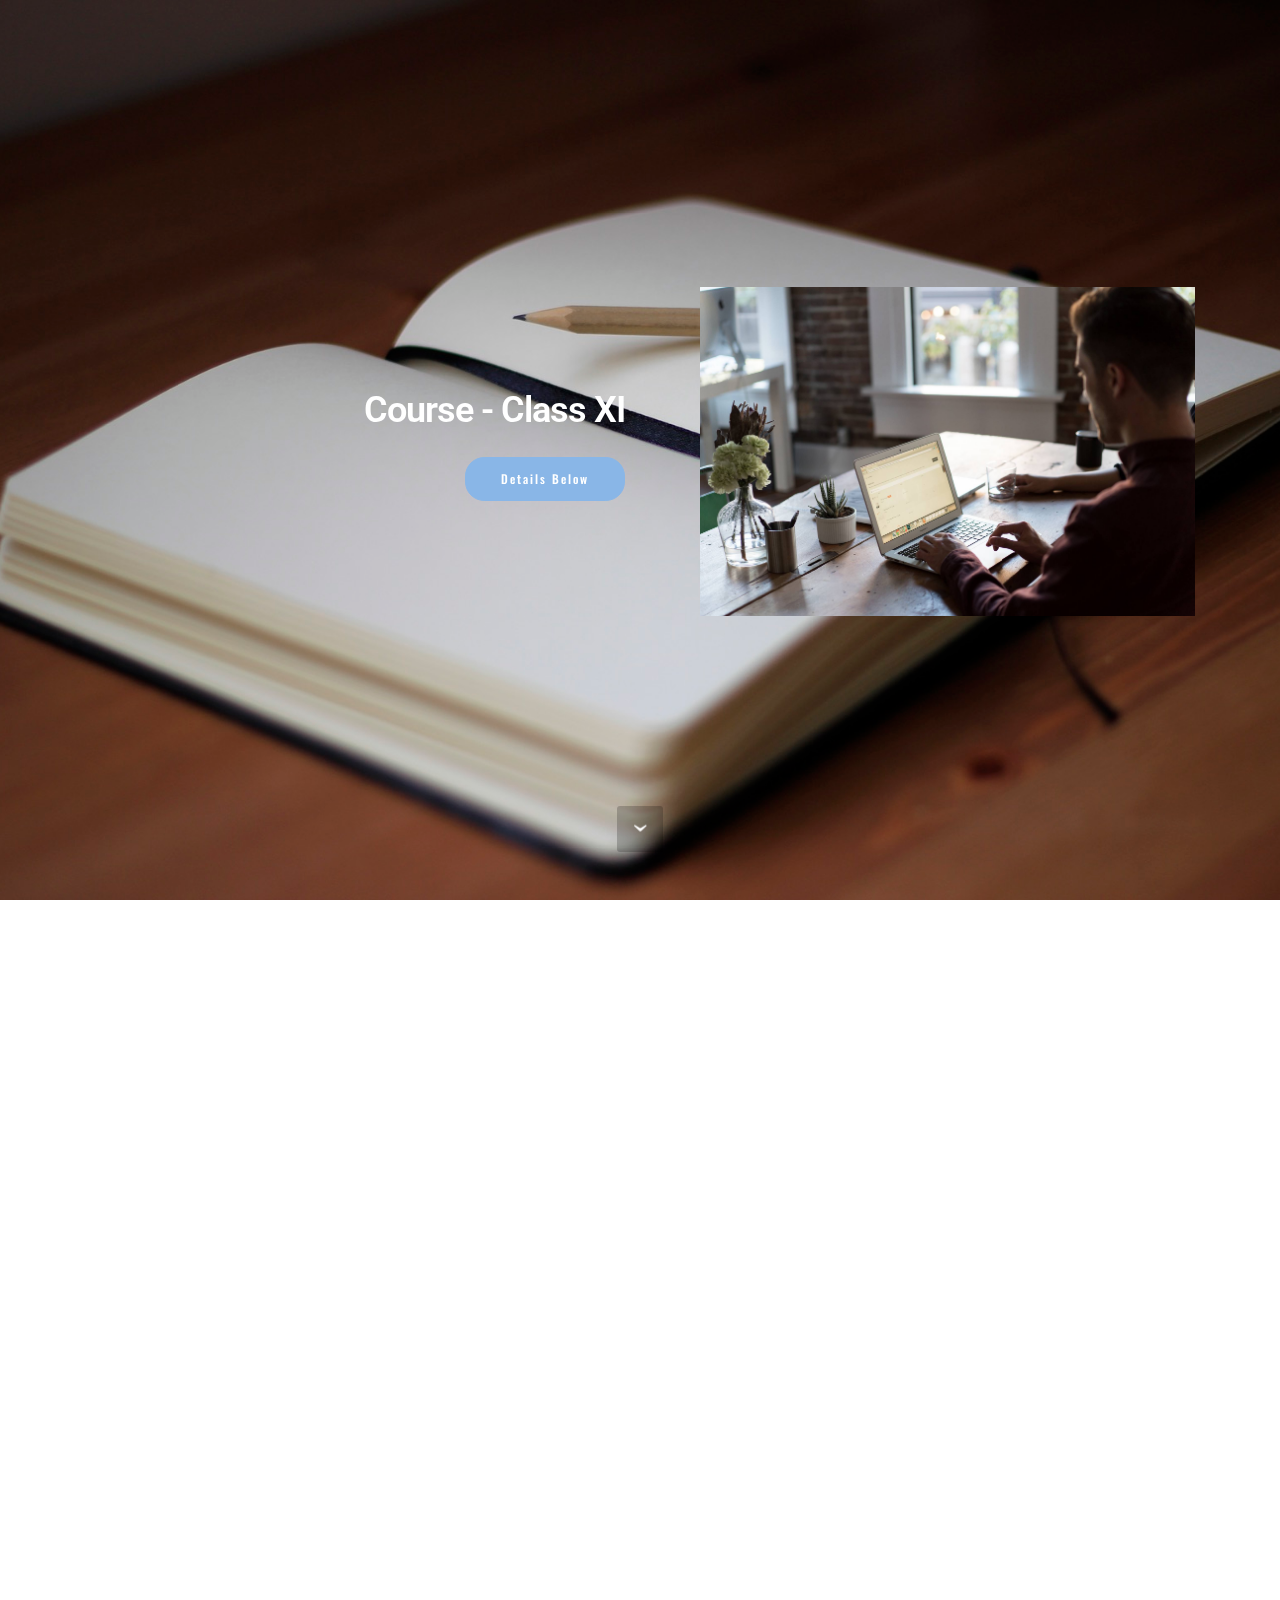
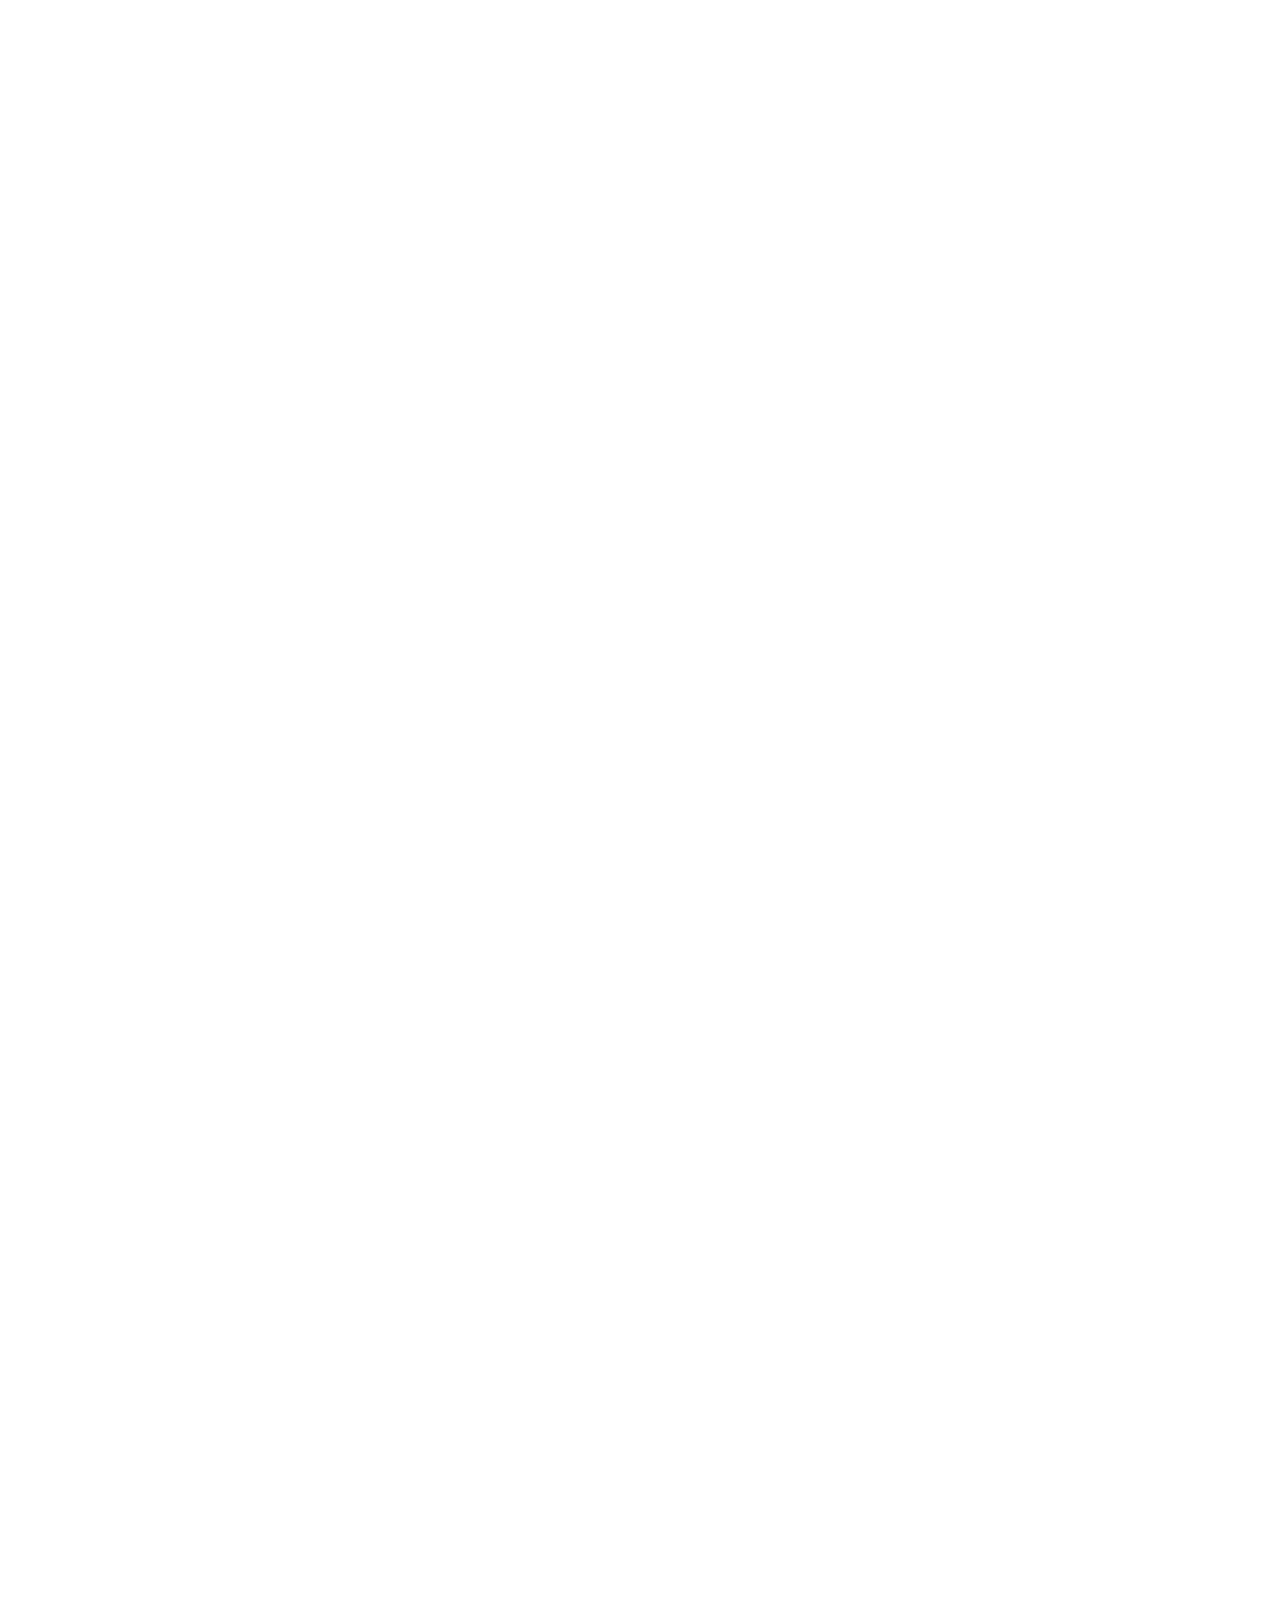
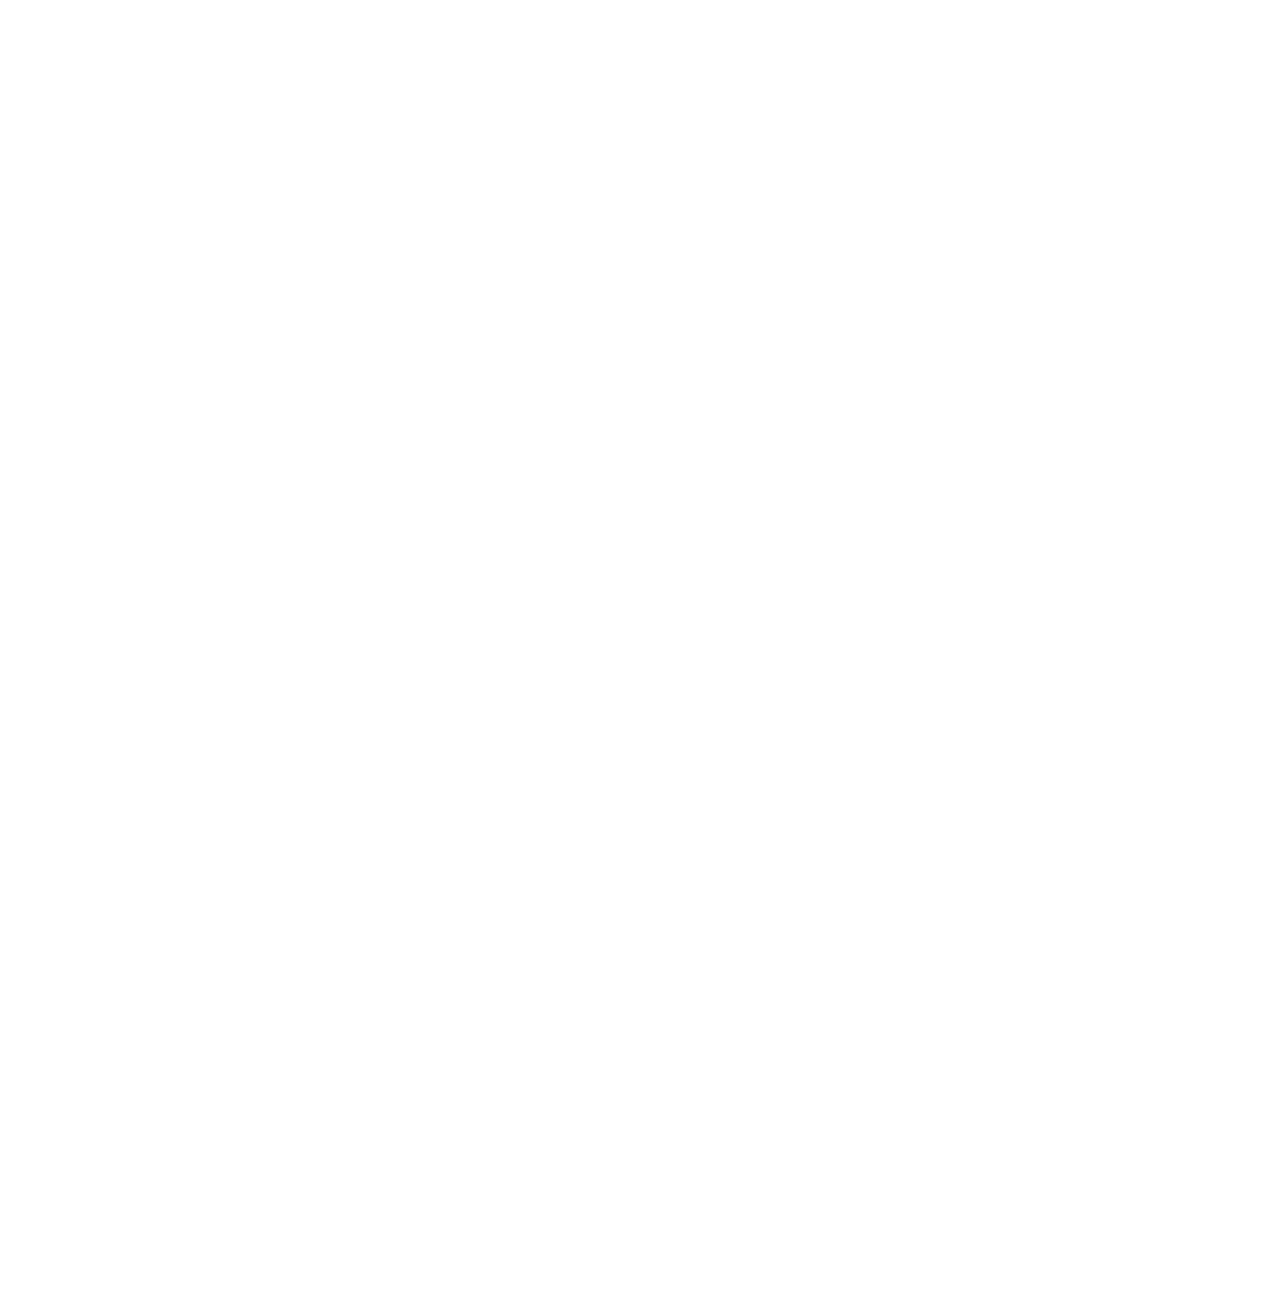
==== class_XI.html @ 36936619 "added class XI static pages" ====
<!DOCTYPE html>
<html>
<head>
  <!-- Site made with Mobirise Website Builder v3.12.1, https://mobirise.com -->
  <meta charset="UTF-8">
  <meta http-equiv="X-UA-Compatible" content="IE=edge">
  <meta name="generator" content="Mobirise v3.12.1, mobirise.com">
  <meta name="viewport" content="width=device-width, initial-scale=1">
  <link rel="shortcut icon" href="assets/images/logo.png" type="image/x-icon">
  <meta name="description" content="Course for class XI">
  <title>class_XI_courses</title>
  <link rel="stylesheet" href="https://fonts.googleapis.com/css?family=Lora:400,700,400italic,700italic&amp;subset=latin">
  <link rel="stylesheet" href="https://fonts.googleapis.com/css?family=Montserrat:400,700">
  <link rel="stylesheet" href="https://fonts.googleapis.com/css?family=Raleway:100,100i,200,200i,300,300i,400,400i,500,500i,600,600i,700,700i,800,800i,900,900i">
  <link rel="stylesheet" href="assets/bootstrap-material-design-font/css/material.css">
  <link rel="stylesheet" href="assets/tether/tether.min.css">
  <link rel="stylesheet" href="assets/bootstrap/css/bootstrap.min.css">
  <link rel="stylesheet" href="assets/animate.css/animate.min.css">
  <link rel="stylesheet" href="assets/theme/css/style.css">
  <link rel="stylesheet" href="assets/theme/css/style-rtl.css">
  <link rel="stylesheet" href="assets/mobirise/css/mbr-additional.css" type="text/css">
  
  
  
</head>
<body class="rtl">
<section class="mbr-section mbr-section-hero mbr-section-full header2 mbr-parallax-background" id="header2-7" style="background-image: url(assets/images/mbr-1.jpg);">

    <div class="mbr-overlay" style="opacity: 0; background-color: rgb(0, 0, 0);">
    </div>

    <div class="mbr-table mbr-table-full">
        <div class="mbr-table-cell">

            <div class="container">
                <div class="mbr-section row">
                    <div class="mbr-table-md-up">
                        
                        
                        

                        <div class="mbr-table-cell col-md-5 content-size text-xs-center text-md-right">

                            <h3 class="mbr-section-title display-2">Course - Class XI</h3>

                            <div class="mbr-section-text">
                                <p></p>
                            </div>

                            <div class="mbr-section-btn"><a class="btn btn-primary" href="https://mobirise.com">Details Below</a></div>

                        </div>
                        <div class="mbr-table-cell mbr-valign-top mbr-left-padding-md-up col-md-7 image-size" style="width: 50%;">
                            <div class="mbr-figure"><img src="assets/images/coworkers.jpg"></div>
                        </div>

                    </div>
                </div>
            </div>

        </div>
    </div>

    <div class="mbr-arrow mbr-arrow-floating hidden-sm-down" aria-hidden="true"><a href="#header3-9"><i class="mbr-arrow-icon"></i></a></div>

</section>

<section class="engine"><a rel="external" href="https://mobirise.com">mobirise.com</a></section><section class="mbr-section mbr-section__container article" id="header3-9" style="background-color: rgb(255, 255, 255); padding-top: 20px; padding-bottom: 20px;">
    <div class="container">
        <div class="row">
            <div class="col-xs-12">
                <h3 class="mbr-section-title display-2">Section - A</h3>
                <small class="mbr-section-subtitle"></small>
            </div>
        </div>
    </div>
</section>

<section class="mbr-section article mbr-section__container" id="content2-a" style="background-color: rgb(255, 255, 255); padding-top: 20px; padding-bottom: 20px;">

    <div class="container">
        <div class="row">
            <div class="col-xs-12 lead"><h4></h4><h4><span style="text-align: center; color: inherit; font-size: 1.5rem; line-height: 1.1;"><strong>Basic computer Hardware and Software</strong>&nbsp; &nbsp; &nbsp;</span></h4></div>
        </div>
    </div>

</section>

<section class="mbr-section" id="testimonials4-d" style="background-color: rgb(255, 255, 255); padding-top: 40px; padding-bottom: 40px;">

    

        <div class="mbr-section mbr-section__container mbr-section__container--middle">
            <div class="container">
                <div class="row">
                    <div class="col-xs-12 text-xs-center">
                        
                        
                    </div>
                </div>
            </div>
        </div>


    <div class="mbr-section mbr-section-nopadding">
        <div class="container">
            <div class="row">

                <div class="col-xs-12">

                    <div class="mbr-testimonial card">
                        <div class="card-block">Number System and Arithmetic</div>
                        <div class="mbr-author card-footer">
                            
                            
                            
                        </div>
                    </div><div class="mbr-testimonial card">
                        <div class="card-block">Internal Structure of a Computer System</div>
                        <div class="mbr-author card-footer">
                            
                            
                            
                        </div>
                    </div><div class="mbr-testimonial card">
                        <div class="card-block">Simple Hypothetical Computer</div>
                        <div class="mbr-author card-footer">
                            
                            
                            
                        </div>
                    </div><div class="mbr-testimonial card">
                        <div class="card-block">Basic concepts of Operating System</div>
                        <div class="mbr-author card-footer">
                            
                            
                            
                        </div>
                    </div><div class="mbr-testimonial card">
                        <div class="card-block">Propositional Logic, Logic Gates and Boolean Algebra</div>
                        <div class="mbr-author card-footer">
                            
                            
                            
                        </div>
                    </div>

                </div>

            </div>

        </div>
    </div>
</section>

<section class="mbr-section article" id="msg-box8-e" style="background-color: rgb(255, 255, 255); padding-top: 40px; padding-bottom: 40px;">

    
    <div class="container">
        <div class="row">
            <div class="col-md-8 col-md-offset-2 text-xs-center">
                <h3 class="mbr-section-title display-2"><span style="line-height: 1.1;">Section - B</span><br></h3>
                <div class="lead"><h4>&nbsp;&nbsp;</h4><h4>Introduction to High Level Language - C/C++ and Java</h4></div>
                
            </div>
        </div>
    </div>

</section>

<section class="mbr-section" id="testimonials2-f" style="background-color: rgb(255, 255, 255); padding-top: 40px; padding-bottom: 80px;">

    

        <div class="mbr-section mbr-section__container mbr-section__container--middle">
            <div class="container">
                <div class="row">
                    <div class="col-xs-12 text-xs-center">
                        
                        
                    </div>
                </div>
            </div>
        </div>


    <div class="mbr-section mbr-section-nopadding">
        <div class="container">
            <div class="row">

                <div class="col-xs-12">

                    <div class="mbr-testimonial card">
                        <div class="card-block">Basic concept of Objects and Classes</div>
                        <div class="mbr-author card-footer">
                            
                            
                            
                        </div>
                    </div><div class="mbr-testimonial card">
                        <div class="card-block"><p>Concept of Data Types</p></div>
                        <div class="mbr-author card-footer">
                            
                            
                            
                        </div>
                    </div><div class="mbr-testimonial card">
                        <div class="card-block"><p>Operators and Expressions</p></div>
                        <div class="mbr-author card-footer">
                            
                            
                            
                        </div>
                    </div><div class="mbr-testimonial card">
                        <div class="card-block">Decision Making</div>
                        <div class="mbr-author card-footer">
                            
                            
                            
                        </div>
                    </div><div class="mbr-testimonial card">
                        <div class="card-block"><p>Iteration through Loops</p></div>
                        <div class="mbr-author card-footer">
                            
                            
                            
                        </div>
                    </div><div class="mbr-testimonial card">
                        <div class="card-block"><p>String Manipulation</p></div>
                        <div class="mbr-author card-footer">
                            
                            
                            
                        </div>
                    </div><div class="mbr-testimonial card">
                        <div class="card-block"><p>Multi-Dimensional Arrays</p></div>
                        <div class="mbr-author card-footer">
                            
                            
                            
                        </div>
                    </div><div class="mbr-testimonial card">
                        <div class="card-block"><p>Functions</p></div>
                        <div class="mbr-author card-footer">
                            
                            
                            
                        </div>
                    </div><div class="mbr-testimonial card">
                        <div class="card-block"><p>Class as User Defined Types</p></div>
                        <div class="mbr-author card-footer">
                            
                            
                            
                        </div>
                    </div>

                </div>

            </div>

        </div>
    </div>
</section>

<section class="mbr-section mbr-section__container article" id="header3-g" style="background-color: rgb(255, 255, 255); padding-top: 20px; padding-bottom: 20px;">
    <div class="container">
        <div class="row">
            <div class="col-xs-12">
                <h3 class="mbr-section-title display-2">Section - C&nbsp;</h3>
                <small class="mbr-section-subtitle"><br>Some Advanced Concepts</small>
            </div>
        </div>
    </div>
</section>

<section class="mbr-section" id="testimonials2-h" style="background-color: rgb(255, 255, 255); padding-top: 40px; padding-bottom: 40px;">

    

        <div class="mbr-section mbr-section__container mbr-section__container--middle">
            <div class="container">
                <div class="row">
                    <div class="col-xs-12 text-xs-center">
                        
                        
                    </div>
                </div>
            </div>
        </div>


    <div class="mbr-section mbr-section-nopadding">
        <div class="container">
            <div class="row">

                <div class="col-xs-12">

                    <div class="mbr-testimonial card">
                        <div class="card-block"><p>Simple Data Structure</p></div>
                        <div class="mbr-author card-footer">
                            
                            
                            
                        </div>
                    </div><div class="mbr-testimonial card">
                        <div class="card-block"><p>File I/O</p></div>
                        <div class="mbr-author card-footer">
                            
                            
                            
                        </div>
                    </div><div class="mbr-testimonial card">
                        <div class="card-block"><p>Computational Complexity</p></div>
                        <div class="mbr-author card-footer">
                            
                            
                            
                        </div>
                    </div><div class="mbr-testimonial card">
                        <div class="card-block"><p>&nbsp;Implementation of Algorithms to Solve Problems</p></div>
                        <div class="mbr-author card-footer">
                            
                            
                            
                        </div>
                    </div><div class="mbr-testimonial card">
                        <div class="card-block"><span style="font-size: 1.125rem; line-height: 2;">Social Context of Computing and Ethical Issues</span><br></div>
                        <div class="mbr-author card-footer">
                            
                            
                            
                        </div>
                    </div>

                </div>

            </div>

        </div>
    </div>
</section>


  <script src="assets/web/assets/jquery/jquery.min.js"></script>
  <script src="assets/tether/tether.min.js"></script>
  <script src="assets/bootstrap/js/bootstrap.min.js"></script>
  <script src="assets/smooth-scroll/smooth-scroll.js"></script>
  <script src="assets/jarallax/jarallax.js"></script>
  <script src="assets/viewport-checker/jquery.viewportchecker.js"></script>
  <script src="assets/theme/js/script.js"></script>
  
  
  <input name="animation" type="hidden">
   <div id="scrollToTop" class="scrollToTop mbr-arrow-up"><a style="text-align: center;"><i class="mbr-arrow-up-icon"></i></a></div>
  </body>
</html>
---- assets/bootstrap-material-design-font/css/material.css ----
@font-face {
  font-family: 'Material-Design-Icons';
  src: url('../fonts/Material-Design-Icons.eot?3ocs8m');
  src: url('../fonts/Material-Design-Icons.eot?#iefix3ocs8m') format('embedded-opentype'), url('../fonts/Material-Design-Icons.woff?3ocs8m') format('woff'), url('../fonts/Material-Design-Icons.ttf?3ocs8m') format('truetype'), url('../fonts/Material-Design-Icons.svg?3ocs8m#Material-Design-Icons') format('svg');
  font-weight: normal;
  font-style: normal;
}
[class^="mdi-"],
[class*="mdi-"] {
  speak: none;
  display: inline-block;
  font-style: normal;
  font-variant:normal;
  font-weight:normal;
  /*font-size:24px;*/
  line-height:1;
  font-family:'Material-Design-Icons' !important;
  text-rendering: auto;
  
  -webkit-font-smoothing: antialiased;
  -moz-osx-font-smoothing: grayscale;
  -webkit-transform: translate(0, 0);
      -ms-transform: translate(0, 0);
          transform: translate(0, 0);
}
[class^="mdi-"]:before,
[class*="mdi-"]:before {
  display: inline-block;
  speak: none;
  text-decoration: inherit;
}
[class^="mdi-"].pull-left,
[class*="mdi-"].pull-left {
  margin-right: .3em;
}
[class^="mdi-"].pull-right,
[class*="mdi-"].pull-right {
  margin-left: .3em;
}
[class^="mdi-"].mdi-lg:before,
[class*="mdi-"].mdi-lg:before,
[class^="mdi-"].mdi-lg:after,
[class*="mdi-"].mdi-lg:after {
  font-size: 1.33333333em;
  line-height: 0.75em;
  vertical-align: -15%;
}
[class^="mdi-"].mdi-2x:before,
[class*="mdi-"].mdi-2x:before,
[class^="mdi-"].mdi-2x:after,
[class*="mdi-"].mdi-2x:after {
  font-size: 2em;
}
[class^="mdi-"].mdi-3x:before,
[class*="mdi-"].mdi-3x:before,
[class^="mdi-"].mdi-3x:after,
[class*="mdi-"].mdi-3x:after {
  font-size: 3em;
}
[class^="mdi-"].mdi-4x:before,
[class*="mdi-"].mdi-4x:before,
[class^="mdi-"].mdi-4x:after,
[class*="mdi-"].mdi-4x:after {
  font-size: 4em;
}
[class^="mdi-"].mdi-5x:before,
[class*="mdi-"].mdi-5x:before,
[class^="mdi-"].mdi-5x:after,
[class*="mdi-"].mdi-5x:after {
  font-size: 5em;
}
[class^="mdi-device-signal-cellular-"]:after,
[class^="mdi-device-battery-"]:after,
[class^="mdi-device-battery-charging-"]:after,
[class^="mdi-device-signal-cellular-connected-no-internet-"]:after,
[class^="mdi-device-signal-wifi-"]:after,
[class^="mdi-device-signal-wifi-statusbar-not-connected"]:after,
.mdi-device-network-wifi:after {
  opacity: .3;
  position: absolute;
  left: 0;
  top: 0;
  z-index: 1;
  display: inline-block;
  speak: none;
  text-decoration: inherit;
}
[class^="mdi-device-signal-cellular-"]:after {
  content: "\e758";
}
[class^="mdi-device-battery-"]:after {
  content: "\e735";
}
[class^="mdi-device-battery-charging-"]:after {
  content: "\e733";
}
[class^="mdi-device-signal-cellular-connected-no-internet-"]:after {
  content: "\e75d";
}
[class^="mdi-device-signal-wifi-"]:after,
.mdi-device-network-wifi:after {
  content: "\e765";
}
[class^="mdi-device-signal-wifi-statusbasr-not-connected"]:after {
  content: "\e8f7";
}
.mdi-device-signal-cellular-off:after,
.mdi-device-signal-cellular-null:after,
.mdi-device-signal-cellular-no-sim:after,
.mdi-device-signal-wifi-off:after,
.mdi-device-signal-wifi-4-bar:after,
.mdi-device-signal-cellular-4-bar:after,
.mdi-device-battery-alert:after,
.mdi-device-signal-cellular-connected-no-internet-4-bar:after,
.mdi-device-battery-std:after,
.mdi-device-battery-full .mdi-device-battery-unknown:after {
  content: "";
}
.mdi-fw {
  width: 1.28571429em;
  text-align: center;
}
.mdi-ul {
  padding-left: 0;
  margin-left: 2.14285714em;
  list-style-type: none;
}
.mdi-ul > li {
  position: relative;
}
.mdi-li {
  position: absolute;
  left: -2.14285714em;
  width: 2.14285714em;
  top: 0.14285714em;
  text-align: center;
}
.mdi-li.mdi-lg {
  left: -1.85714286em;
}
.mdi-border {
  padding: .2em .25em .15em;
  border: solid 0.08em #eeeeee;
  border-radius: .1em;
}
.mdi-spin {
  -webkit-animation: mdi-spin 2s infinite linear;
  animation: mdi-spin 2s infinite linear;
  -webkit-transform-origin: 50% 50%;
  -ms-transform-origin: 50% 50%;
      transform-origin: 50% 50%;
}
.mdi-pulse {
  -webkit-animation: mdi-spin 1s steps(8) infinite;
  animation: mdi-spin 1s steps(8) infinite;
  -webkit-transform-origin: 50% 50%;
  -ms-transform-origin: 50% 50%;
      transform-origin: 50% 50%;
}
@-webkit-keyframes mdi-spin {
  0% {
    -webkit-transform: rotate(0deg);
    transform: rotate(0deg);
  }
  100% {
    -webkit-transform: rotate(359deg);
    transform: rotate(359deg);
  }
}
@keyframes mdi-spin {
  0% {
    -webkit-transform: rotate(0deg);
    transform: rotate(0deg);
  }
  100% {
    -webkit-transform: rotate(359deg);
    transform: rotate(359deg);
  }
}
.mdi-rotate-90 {
  filter: progid:DXImageTransform.Microsoft.BasicImage(rotation=1);
  -webkit-transform: rotate(90deg);
  -ms-transform: rotate(90deg);
  transform: rotate(90deg);
}
.mdi-rotate-180 {
  filter: progid:DXImageTransform.Microsoft.BasicImage(rotation=2);
  -webkit-transform: rotate(180deg);
  -ms-transform: rotate(180deg);
  transform: rotate(180deg);
}
.mdi-rotate-270 {
  filter: progid:DXImageTransform.Microsoft.BasicImage(rotation=3);
  -webkit-transform: rotate(270deg);
  -ms-transform: rotate(270deg);
  transform: rotate(270deg);
}
.mdi-flip-horizontal {
  filter: progid:DXImageTransform.Microsoft.BasicImage(rotation=0, mirror=1);
  -webkit-transform: scale(-1, 1);
  -ms-transform: scale(-1, 1);
  transform: scale(-1, 1);
}
.mdi-flip-vertical {
  filter: progid:DXImageTransform.Microsoft.BasicImage(rotation=2, mirror=1);
  -webkit-transform: scale(1, -1);
  -ms-transform: scale(1, -1);
  transform: scale(1, -1);
}
:root .mdi-rotate-90,
:root .mdi-rotate-180,
:root .mdi-rotate-270,
:root .mdi-flip-horizontal,
:root .mdi-flip-vertical {
  -webkit-filter: none;
          filter: none;
}
.mdi-stack {
  position: relative;
  display: inline-block;
  width: 2em;
  height: 2em;
  line-height: 2em;
  vertical-align: middle;
}
.mdi-stack-1x,
.mdi-stack-2x {
  position: absolute;
  left: 0;
  width: 100%;
  text-align: center;
}
.mdi-stack-1x {
  line-height: inherit;
}
.mdi-stack-2x {
  font-size: 2em;
}
.mdi-inverse {
  color: #ffffff;
}
/* Start Icons */
.mdi-action-3d-rotation:before {
  content: "\e600";
}
.mdi-action-accessibility:before {
  content: "\e601";
}
.mdi-action-account-balance-wallet:before {
  content: "\e602";
}
.mdi-action-account-balance:before {
  content: "\e603";
}
.mdi-action-account-box:before {
  content: "\e604";
}
.mdi-action-account-child:before {
  content: "\e605";
}
.mdi-action-account-circle:before {
  content: "\e606";
}
.mdi-action-add-shopping-cart:before {
  content: "\e607";
}
.mdi-action-alarm-add:before {
  content: "\e608";
}
.mdi-action-alarm-off:before {
  content: "\e609";
}
.mdi-action-alarm-on:before {
  content: "\e60a";
}
.mdi-action-alarm:before {
  content: "\e60b";
}
.mdi-action-android:before {
  content: "\e60c";
}
.mdi-action-announcement:before {
  content: "\e60d";
}
.mdi-action-aspect-ratio:before {
  content: "\e60e";
}
.mdi-action-assessment:before {
  content: "\e60f";
}
.mdi-action-assignment-ind:before {
  content: "\e610";
}
.mdi-action-assignment-late:before {
  content: "\e611";
}
.mdi-action-assignment-return:before {
  content: "\e612";
}
.mdi-action-assignment-returned:before {
  content: "\e613";
}
.mdi-action-assignment-turned-in:before {
  content: "\e614";
}
.mdi-action-assignment:before {
  content: "\e615";
}
.mdi-action-autorenew:before {
  content: "\e616";
}
.mdi-action-backup:before {
  content: "\e617";
}
.mdi-action-book:before {
  content: "\e618";
}
.mdi-action-bookmark-outline:before {
  content: "\e619";
}
.mdi-action-bookmark:before {
  content: "\e61a";
}
.mdi-action-bug-report:before {
  content: "\e61b";
}
.mdi-action-cached:before {
  content: "\e61c";
}
.mdi-action-check-circle:before {
  content: "\e61d";
}
.mdi-action-class:before {
  content: "\e61e";
}
.mdi-action-credit-card:before {
  content: "\e61f";
}
.mdi-action-dashboard:before {
  content: "\e620";
}
.mdi-action-delete:before {
  content: "\e621";
}
.mdi-action-description:before {
  content: "\e622";
}
.mdi-action-dns:before {
  content: "\e623";
}
.mdi-action-done-all:before {
  content: "\e624";
}
.mdi-action-done:before {
  content: "\e625";
}
.mdi-action-event:before {
  content: "\e626";
}
.mdi-action-exit-to-app:before {
  content: "\e627";
}
.mdi-action-explore:before {
  content: "\e628";
}
.mdi-action-extension:before {
  content: "\e629";
}
.mdi-action-face-unlock:before {
  content: "\e62a";
}
.mdi-action-favorite-outline:before {
  content: "\e62b";
}
.mdi-action-favorite:before {
  content: "\e62c";
}
.mdi-action-find-in-page:before {
  content: "\e62d";
}
.mdi-action-find-replace:before {
  content: "\e62e";
}
.mdi-action-flip-to-back:before {
  content: "\e62f";
}
.mdi-action-flip-to-front:before {
  content: "\e630";
}
.mdi-action-get-app:before {
  content: "\e631";
}
.mdi-action-grade:before {
  content: "\e632";
}
.mdi-action-group-work:before {
  content: "\e633";
}
.mdi-action-help:before {
  content: "\e634";
}
.mdi-action-highlight-remove:before {
  content: "\e635";
}
.mdi-action-history:before {
  content: "\e636";
}
.mdi-action-home:before {
  content: "\e637";
}
.mdi-action-https:before {
  content: "\e638";
}
.mdi-action-info-outline:before {
  content: "\e639";
}
.mdi-action-info:before {
  content: "\e63a";
}
.mdi-action-input:before {
  content: "\e63b";
}
.mdi-action-invert-colors:before {
  content: "\e63c";
}
.mdi-action-label-outline:before {
  content: "\e63d";
}
.mdi-action-label:before {
  content: "\e63e";
}
.mdi-action-language:before {
  content: "\e63f";
}
.mdi-action-launch:before {
  content: "\e640";
}
.mdi-action-list:before {
  content: "\e641";
}
.mdi-action-lock-open:before {
  content: "\e642";
}
.mdi-action-lock-outline:before {
  content: "\e643";
}
.mdi-action-lock:before {
  content: "\e644";
}
.mdi-action-loyalty:before {
  content: "\e645";
}
.mdi-action-markunread-mailbox:before {
  content: "\e646";
}
.mdi-action-note-add:before {
  content: "\e647";
}
.mdi-action-open-in-browser:before {
  content: "\e648";
}
.mdi-action-open-in-new:before {
  content: "\e649";
}
.mdi-action-open-with:before {
  content: "\e64a";
}
.mdi-action-pageview:before {
  content: "\e64b";
}
.mdi-action-payment:before {
  content: "\e64c";
}
.mdi-action-perm-camera-mic:before {
  content: "\e64d";
}
.mdi-action-perm-contact-cal:before {
  content: "\e64e";
}
.mdi-action-perm-data-setting:before {
  content: "\e64f";
}
.mdi-action-perm-device-info:before {
  content: "\e650";
}
.mdi-action-perm-identity:before {
  content: "\e651";
}
.mdi-action-perm-media:before {
  content: "\e652";
}
.mdi-action-perm-phone-msg:before {
  content: "\e653";
}
.mdi-action-perm-scan-wifi:before {
  content: "\e654";
}
.mdi-action-picture-in-picture:before {
  content: "\e655";
}
.mdi-action-polymer:before {
  content: "\e656";
}
.mdi-action-print:before {
  content: "\e657";
}
.mdi-action-query-builder:before {
  content: "\e658";
}
.mdi-action-question-answer:before {
  content: "\e659";
}
.mdi-action-receipt:before {
  content: "\e65a";
}
.mdi-action-redeem:before {
  content: "\e65b";
}
.mdi-action-reorder:before {
  content: "\e65c";
}
.mdi-action-report-problem:before {
  content: "\e65d";
}
.mdi-action-restore:before {
  content: "\e65e";
}
.mdi-action-room:before {
  content: "\e65f";
}
.mdi-action-schedule:before {
  content: "\e660";
}
.mdi-action-search:before {
  content: "\e661";
}
.mdi-action-settings-applications:before {
  content: "\e662";
}
.mdi-action-settings-backup-restore:before {
  content: "\e663";
}
.mdi-action-settings-bluetooth:before {
  content: "\e664";
}
.mdi-action-settings-cell:before {
  content: "\e665";
}
.mdi-action-settings-display:before {
  content: "\e666";
}
.mdi-action-settings-ethernet:before {
  content: "\e667";
}
.mdi-action-settings-input-antenna:before {
  content: "\e668";
}
.mdi-action-settings-input-component:before {
  content: "\e669";
}
.mdi-action-settings-input-composite:before {
  content: "\e66a";
}
.mdi-action-settings-input-hdmi:before {
  content: "\e66b";
}
.mdi-action-settings-input-svideo:before {
  content: "\e66c";
}
.mdi-action-settings-overscan:before {
  content: "\e66d";
}
.mdi-action-settings-phone:before {
  content: "\e66e";
}
.mdi-action-settings-power:before {
  content: "\e66f";
}
.mdi-action-settings-remote:before {
  content: "\e670";
}
.mdi-action-settings-voice:before {
  content: "\e671";
}
.mdi-action-settings:before {
  content: "\e672";
}
.mdi-action-shop-two:before {
  content: "\e673";
}
.mdi-action-shop:before {
  content: "\e674";
}
.mdi-action-shopping-basket:before {
  content: "\e675";
}
.mdi-action-shopping-cart:before {
  content: "\e676";
}
.mdi-action-speaker-notes:before {
  content: "\e677";
}
.mdi-action-spellcheck:before {
  content: "\e678";
}
.mdi-action-star-rate:before {
  content: "\e679";
}
.mdi-action-stars:before {
  content: "\e67a";
}
.mdi-action-store:before {
  content: "\e67b";
}
.mdi-action-subject:before {
  content: "\e67c";
}
.mdi-action-supervisor-account:before {
  content: "\e67d";
}
.mdi-action-swap-horiz:before {
  content: "\e67e";
}
.mdi-action-swap-vert-circle:before {
  content: "\e67f";
}
.mdi-action-swap-vert:before {
  content: "\e680";
}
.mdi-action-system-update-tv:before {
  content: "\e681";
}
.mdi-action-tab-unselected:before {
  content: "\e682";
}
.mdi-action-tab:before {
  content: "\e683";
}
.mdi-action-theaters:before {
  content: "\e684";
}
.mdi-action-thumb-down:before {
  content: "\e685";
}
.mdi-action-thumb-up:before {
  content: "\e686";
}
.mdi-action-thumbs-up-down:before {
  content: "\e687";
}
.mdi-action-toc:before {
  content: "\e688";
}
.mdi-action-today:before {
  content: "\e689";
}
.mdi-action-track-changes:before {
  content: "\e68a";
}
.mdi-action-translate:before {
  content: "\e68b";
}
.mdi-action-trending-down:before {
  content: "\e68c";
}
.mdi-action-trending-neutral:before {
  content: "\e68d";
}
.mdi-action-trending-up:before {
  content: "\e68e";
}
.mdi-action-turned-in-not:before {
  content: "\e68f";
}
.mdi-action-turned-in:before {
  content: "\e690";
}
.mdi-action-verified-user:before {
  content: "\e691";
}
.mdi-action-view-agenda:before {
  content: "\e692";
}
.mdi-action-view-array:before {
  content: "\e693";
}
.mdi-action-view-carousel:before {
  content: "\e694";
}
.mdi-action-view-column:before {
  content: "\e695";
}
.mdi-action-view-day:before {
  content: "\e696";
}
.mdi-action-view-headline:before {
  content: "\e697";
}
.mdi-action-view-list:before {
  content: "\e698";
}
.mdi-action-view-module:before {
  content: "\e699";
}
.mdi-action-view-quilt:before {
  content: "\e69a";
}
.mdi-action-view-stream:before {
  content: "\e69b";
}
.mdi-action-view-week:before {
  content: "\e69c";
}
.mdi-action-visibility-off:before {
  content: "\e69d";
}
.mdi-action-visibility:before {
  content: "\e69e";
}
.mdi-action-wallet-giftcard:before {
  content: "\e69f";
}
.mdi-action-wallet-membership:before {
  content: "\e6a0";
}
.mdi-action-wallet-travel:before {
  content: "\e6a1";
}
.mdi-action-work:before {
  content: "\e6a2";
}
.mdi-alert-error:before {
  content: "\e6a3";
}
.mdi-alert-warning:before {
  content: "\e6a4";
}
.mdi-av-album:before {
  content: "\e6a5";
}
.mdi-av-closed-caption:before {
  content: "\e6a6";
}
.mdi-av-equalizer:before {
  content: "\e6a7";
}
.mdi-av-explicit:before {
  content: "\e6a8";
}
.mdi-av-fast-forward:before {
  content: "\e6a9";
}
.mdi-av-fast-rewind:before {
  content: "\e6aa";
}
.mdi-av-games:before {
  content: "\e6ab";
}
.mdi-av-hearing:before {
  content: "\e6ac";
}
.mdi-av-high-quality:before {
  content: "\e6ad";
}
.mdi-av-loop:before {
  content: "\e6ae";
}
.mdi-av-mic-none:before {
  content: "\e6af";
}
.mdi-av-mic-off:before {
  content: "\e6b0";
}
.mdi-av-mic:before {
  content: "\e6b1";
}
.mdi-av-movie:before {
  content: "\e6b2";
}
.mdi-av-my-library-add:before {
  content: "\e6b3";
}
.mdi-av-my-library-books:before {
  content: "\e6b4";
}
.mdi-av-my-library-music:before {
  content: "\e6b5";
}
.mdi-av-new-releases:before {
  content: "\e6b6";
}
.mdi-av-not-interested:before {
  content: "\e6b7";
}
.mdi-av-pause-circle-fill:before {
  content: "\e6b8";
}
.mdi-av-pause-circle-outline:before {
  content: "\e6b9";
}
.mdi-av-pause:before {
  content: "\e6ba";
}
.mdi-av-play-arrow:before {
  content: "\e6bb";
}
.mdi-av-play-circle-fill:before {
  content: "\e6bc";
}
.mdi-av-play-circle-outline:before {
  content: "\e6bd";
}
.mdi-av-play-shopping-bag:before {
  content: "\e6be";
}
.mdi-av-playlist-add:before {
  content: "\e6bf";
}
.mdi-av-queue-music:before {
  content: "\e6c0";
}
.mdi-av-queue:before {
  content: "\e6c1";
}
.mdi-av-radio:before {
  content: "\e6c2";
}
.mdi-av-recent-actors:before {
  content: "\e6c3";
}
.mdi-av-repeat-one:before {
  content: "\e6c4";
}
.mdi-av-repeat:before {
  content: "\e6c5";
}
.mdi-av-replay:before {
  content: "\e6c6";
}
.mdi-av-shuffle:before {
  content: "\e6c7";
}
.mdi-av-skip-next:before {
  content: "\e6c8";
}
.mdi-av-skip-previous:before {
  content: "\e6c9";
}
.mdi-av-snooze:before {
  content: "\e6ca";
}
.mdi-av-stop:before {
  content: "\e6cb";
}
.mdi-av-subtitles:before {
  content: "\e6cc";
}
.mdi-av-surround-sound:before {
  content: "\e6cd";
}
.mdi-av-timer:before {
  content: "\e6ce";
}
.mdi-av-video-collection:before {
  content: "\e6cf";
}
.mdi-av-videocam-off:before {
  content: "\e6d0";
}
.mdi-av-videocam:before {
  content: "\e6d1";
}
.mdi-av-volume-down:before {
  content: "\e6d2";
}
.mdi-av-volume-mute:before {
  content: "\e6d3";
}
.mdi-av-volume-off:before {
  content: "\e6d4";
}
.mdi-av-volume-up:before {
  content: "\e6d5";
}
.mdi-av-web:before {
  content: "\e6d6";
}
.mdi-communication-business:before {
  content: "\e6d7";
}
.mdi-communication-call-end:before {
  content: "\e6d8";
}
.mdi-communication-call-made:before {
  content: "\e6d9";
}
.mdi-communication-call-merge:before {
  content: "\e6da";
}
.mdi-communication-call-missed:before {
  content: "\e6db";
}
.mdi-communication-call-received:before {
  content: "\e6dc";
}
.mdi-communication-call-split:before {
  content: "\e6dd";
}
.mdi-communication-call:before {
  content: "\e6de";
}
.mdi-communication-chat:before {
  content: "\e6df";
}
.mdi-communication-clear-all:before {
  content: "\e6e0";
}
.mdi-communication-comment:before {
  content: "\e6e1";
}
.mdi-communication-contacts:before {
  content: "\e6e2";
}
.mdi-communication-dialer-sip:before {
  content: "\e6e3";
}
.mdi-communication-dialpad:before {
  content: "\e6e4";
}
.mdi-communication-dnd-on:before {
  content: "\e6e5";
}
.mdi-communication-email:before {
  content: "\e6e6";
}
.mdi-communication-forum:before {
  content: "\e6e7";
}
.mdi-communication-import-export:before {
  content: "\e6e8";
}
.mdi-communication-invert-colors-off:before {
  content: "\e6e9";
}
.mdi-communication-invert-colors-on:before {
  content: "\e6ea";
}
.mdi-communication-live-help:before {
  content: "\e6eb";
}
.mdi-communication-location-off:before {
  content: "\e6ec";
}
.mdi-communication-location-on:before {
  content: "\e6ed";
}
.mdi-communication-message:before {
  content: "\e6ee";
}
.mdi-communication-messenger:before {
  content: "\e6ef";
}
.mdi-communication-no-sim:before {
  content: "\e6f0";
}
.mdi-communication-phone:before {
  content: "\e6f1";
}
.mdi-communication-portable-wifi-off:before {
  content: "\e6f2";
}
.mdi-communication-quick-contacts-dialer:before {
  content: "\e6f3";
}
.mdi-communication-quick-contacts-mail:before {
  content: "\e6f4";
}
.mdi-communication-ring-volume:before {
  content: "\e6f5";
}
.mdi-communication-stay-current-landscape:before {
  content: "\e6f6";
}
.mdi-communication-stay-current-portrait:before {
  content: "\e6f7";
}
.mdi-communication-stay-primary-landscape:before {
  content: "\e6f8";
}
.mdi-communication-stay-primary-portrait:before {
  content: "\e6f9";
}
.mdi-communication-swap-calls:before {
  content: "\e6fa";
}
.mdi-communication-textsms:before {
  content: "\e6fb";
}
.mdi-communication-voicemail:before {
  content: "\e6fc";
}
.mdi-communication-vpn-key:before {
  content: "\e6fd";
}
.mdi-content-add-box:before {
  content: "\e6fe";
}
.mdi-content-add-circle-outline:before {
  content: "\e6ff";
}
.mdi-content-add-circle:before {
  content: "\e700";
}
.mdi-content-add:before {
  content: "\e701";
}
.mdi-content-archive:before {
  content: "\e702";
}
.mdi-content-backspace:before {
  content: "\e703";
}
.mdi-content-block:before {
  content: "\e704";
}
.mdi-content-clear:before {
  content: "\e705";
}
.mdi-content-content-copy:before {
  content: "\e706";
}
.mdi-content-content-cut:before {
  content: "\e707";
}
.mdi-content-content-paste:before {
  content: "\e708";
}
.mdi-content-create:before {
  content: "\e709";
}
.mdi-content-drafts:before {
  content: "\e70a";
}
.mdi-content-filter-list:before {
  content: "\e70b";
}
.mdi-content-flag:before {
  content: "\e70c";
}
.mdi-content-forward:before {
  content: "\e70d";
}
.mdi-content-gesture:before {
  content: "\e70e";
}
.mdi-content-inbox:before {
  content: "\e70f";
}
.mdi-content-link:before {
  content: "\e710";
}
.mdi-content-mail:before {
  content: "\e711";
}
.mdi-content-markunread:before {
  content: "\e712";
}
.mdi-content-redo:before {
  content: "\e713";
}
.mdi-content-remove-circle-outline:before {
  content: "\e714";
}
.mdi-content-remove-circle:before {
  content: "\e715";
}
.mdi-content-remove:before {
  content: "\e716";
}
.mdi-content-reply-all:before {
  content: "\e717";
}
.mdi-content-reply:before {
  content: "\e718";
}
.mdi-content-report:before {
  content: "\e719";
}
.mdi-content-save:before {
  content: "\e71a";
}
.mdi-content-select-all:before {
  content: "\e71b";
}
.mdi-content-send:before {
  content: "\e71c";
}
.mdi-content-sort:before {
  content: "\e71d";
}
.mdi-content-text-format:before {
  content: "\e71e";
}
.mdi-content-undo:before {
  content: "\e71f";
}
.mdi-editor-attach-file:before {
  content: "\e776";
}
.mdi-editor-attach-money:before {
  content: "\e777";
}
.mdi-editor-border-all:before {
  content: "\e778";
}
.mdi-editor-border-bottom:before {
  content: "\e779";
}
.mdi-editor-border-clear:before {
  content: "\e77a";
}
.mdi-editor-border-color:before {
  content: "\e77b";
}
.mdi-editor-border-horizontal:before {
  content: "\e77c";
}
.mdi-editor-border-inner:before {
  content: "\e77d";
}
.mdi-editor-border-left:before {
  content: "\e77e";
}
.mdi-editor-border-outer:before {
  content: "\e77f";
}
.mdi-editor-border-right:before {
  content: "\e780";
}
.mdi-editor-border-style:before {
  content: "\e781";
}
.mdi-editor-border-top:before {
  content: "\e782";
}
.mdi-editor-border-vertical:before {
  content: "\e783";
}
.mdi-editor-format-align-center:before {
  content: "\e784";
}
.mdi-editor-format-align-justify:before {
  content: "\e785";
}
.mdi-editor-format-align-left:before {
  content: "\e786";
}
.mdi-editor-format-align-right:before {
  content: "\e787";
}
.mdi-editor-format-bold:before {
  content: "\e788";
}
.mdi-editor-format-clear:before {
  content: "\e789";
}
.mdi-editor-format-color-fill:before {
  content: "\e78a";
}
.mdi-editor-format-color-reset:before {
  content: "\e78b";
}
.mdi-editor-format-color-text:before {
  content: "\e78c";
}
.mdi-editor-format-indent-decrease:before {
  content: "\e78d";
}
.mdi-editor-format-indent-increase:before {
  content: "\e78e";
}
.mdi-editor-format-italic:before {
  content: "\e78f";
}
.mdi-editor-format-line-spacing:before {
  content: "\e790";
}
.mdi-editor-format-list-bulleted:before {
  content: "\e791";
}
.mdi-editor-format-list-numbered:before {
  content: "\e792";
}
.mdi-editor-format-paint:before {
  content: "\e793";
}
.mdi-editor-format-quote:before {
  content: "\e794";
}
.mdi-editor-format-size:before {
  content: "\e795";
}
.mdi-editor-format-strikethrough:before {
  content: "\e796";
}
.mdi-editor-format-textdirection-l-to-r:before {
  content: "\e797";
}
.mdi-editor-format-textdirection-r-to-l:before {
  content: "\e798";
}
.mdi-editor-format-underline:before {
  content: "\e799";
}
.mdi-editor-functions:before {
  content: "\e79a";
}
.mdi-editor-insert-chart:before {
  content: "\e79b";
}
.mdi-editor-insert-comment:before {
  content: "\e79c";
}
.mdi-editor-insert-drive-file:before {
  content: "\e79d";
}
.mdi-editor-insert-emoticon:before {
  content: "\e79e";
}
.mdi-editor-insert-invitation:before {
  content: "\e79f";
}
.mdi-editor-insert-link:before {
  content: "\e7a0";
}
.mdi-editor-insert-photo:before {
  content: "\e7a1";
}
.mdi-editor-merge-type:before {
  content: "\e7a2";
}
.mdi-editor-mode-comment:before {
  content: "\e7a3";
}
.mdi-editor-mode-edit:before {
  content: "\e7a4";
}
.mdi-editor-publish:before {
  content: "\e7a5";
}
.mdi-editor-vertical-align-bottom:before {
  content: "\e7a6";
}
.mdi-editor-vertical-align-center:before {
  content: "\e7a7";
}
.mdi-editor-vertical-align-top:before {
  content: "\e7a8";
}
.mdi-editor-wrap-text:before {
  content: "\e7a9";
}
.mdi-file-attachment:before {
  content: "\e7aa";
}
.mdi-file-cloud-circle:before {
  content: "\e7ab";
}
.mdi-file-cloud-done:before {
  content: "\e7ac";
}
.mdi-file-cloud-download:before {
  content: "\e7ad";
}
.mdi-file-cloud-off:before {
  content: "\e7ae";
}
.mdi-file-cloud-queue:before {
  content: "\e7af";
}
.mdi-file-cloud-upload:before {
  content: "\e7b0";
}
.mdi-file-cloud:before {
  content: "\e7b1";
}
.mdi-file-file-download:before {
  content: "\e7b2";
}
.mdi-file-file-upload:before {
  content: "\e7b3";
}
.mdi-file-folder-open:before {
  content: "\e7b4";
}
.mdi-file-folder-shared:before {
  content: "\e7b5";
}
.mdi-file-folder:before {
  content: "\e7b6";
}
.mdi-device-access-alarm:before {
  content: "\e720";
}
.mdi-device-access-alarms:before {
  content: "\e721";
}
.mdi-device-access-time:before {
  content: "\e722";
}
.mdi-device-add-alarm:before {
  content: "\e723";
}
.mdi-device-airplanemode-off:before {
  content: "\e724";
}
.mdi-device-airplanemode-on:before {
  content: "\e725";
}
.mdi-device-battery-20:before {
  content: "\e726";
}
.mdi-device-battery-30:before {
  content: "\e727";
}
.mdi-device-battery-50:before {
  content: "\e728";
}
.mdi-device-battery-60:before {
  content: "\e729";
}
.mdi-device-battery-80:before {
  content: "\e72a";
}
.mdi-device-battery-90:before {
  content: "\e72b";
}
.mdi-device-battery-alert:before {
  content: "\e72c";
}
.mdi-device-battery-charging-20:before {
  content: "\e72d";
}
.mdi-device-battery-charging-30:before {
  content: "\e72e";
}
.mdi-device-battery-charging-50:before {
  content: "\e72f";
}
.mdi-device-battery-charging-60:before {
  content: "\e730";
}
.mdi-device-battery-charging-80:before {
  content: "\e731";
}
.mdi-device-battery-charging-90:before {
  content: "\e732";
}
.mdi-device-battery-charging-full:before {
  content: "\e733";
}
.mdi-device-battery-full:before {
  content: "\e734";
}
.mdi-device-battery-std:before {
  content: "\e735";
}
.mdi-device-battery-unknown:before {
  content: "\e736";
}
.mdi-device-bluetooth-connected:before {
  content: "\e737";
}
.mdi-device-bluetooth-disabled:before {
  content: "\e738";
}
.mdi-device-bluetooth-searching:before {
  content: "\e739";
}
.mdi-device-bluetooth:before {
  content: "\e73a";
}
.mdi-device-brightness-auto:before {
  content: "\e73b";
}
.mdi-device-brightness-high:before {
  content: "\e73c";
}
.mdi-device-brightness-low:before {
  content: "\e73d";
}
.mdi-device-brightness-medium:before {
  content: "\e73e";
}
.mdi-device-data-usage:before {
  content: "\e73f";
}
.mdi-device-developer-mode:before {
  content: "\e740";
}
.mdi-device-devices:before {
  content: "\e741";
}
.mdi-device-dvr:before {
  content: "\e742";
}
.mdi-device-gps-fixed:before {
  content: "\e743";
}
.mdi-device-gps-not-fixed:before {
  content: "\e744";
}
.mdi-device-gps-off:before {
  content: "\e745";
}
.mdi-device-location-disabled:before {
  content: "\e746";
}
.mdi-device-location-searching:before {
  content: "\e747";
}
.mdi-device-multitrack-audio:before {
  content: "\e748";
}
.mdi-device-network-cell:before {
  content: "\e749";
}
.mdi-device-network-wifi:before {
  content: "\e74a";
}
.mdi-device-nfc:before {
  content: "\e74b";
}
.mdi-device-now-wallpaper:before {
  content: "\e74c";
}
.mdi-device-now-widgets:before {
  content: "\e74d";
}
.mdi-device-screen-lock-landscape:before {
  content: "\e74e";
}
.mdi-device-screen-lock-portrait:before {
  content: "\e74f";
}
.mdi-device-screen-lock-rotation:before {
  content: "\e750";
}
.mdi-device-screen-rotation:before {
  content: "\e751";
}
.mdi-device-sd-storage:before {
  content: "\e752";
}
.mdi-device-settings-system-daydream:before {
  content: "\e753";
}
.mdi-device-signal-cellular-0-bar:before {
  content: "\e754";
}
.mdi-device-signal-cellular-1-bar:before {
  content: "\e755";
}
.mdi-device-signal-cellular-2-bar:before {
  content: "\e756";
}
.mdi-device-signal-cellular-3-bar:before {
  content: "\e757";
}
.mdi-device-signal-cellular-4-bar:before {
  content: "\e758";
}
.mdi-signal-wifi-statusbar-connected-no-internet-after:before {
  content: "\e8f6";
}
.mdi-device-signal-cellular-connected-no-internet-0-bar:before {
  content: "\e759";
}
.mdi-device-signal-cellular-connected-no-internet-1-bar:before {
  content: "\e75a";
}
.mdi-device-signal-cellular-connected-no-internet-2-bar:before {
  content: "\e75b";
}
.mdi-device-signal-cellular-connected-no-internet-3-bar:before {
  content: "\e75c";
}
.mdi-device-signal-cellular-connected-no-internet-4-bar:before {
  content: "\e75d";
}
.mdi-device-signal-cellular-no-sim:before {
  content: "\e75e";
}
.mdi-device-signal-cellular-null:before {
  content: "\e75f";
}
.mdi-device-signal-cellular-off:before {
  content: "\e760";
}
.mdi-device-signal-wifi-0-bar:before {
  content: "\e761";
}
.mdi-device-signal-wifi-1-bar:before {
  content: "\e762";
}
.mdi-device-signal-wifi-2-bar:before {
  content: "\e763";
}
.mdi-device-signal-wifi-3-bar:before {
  content: "\e764";
}
.mdi-device-signal-wifi-4-bar:before {
  content: "\e765";
}
.mdi-device-signal-wifi-off:before {
  content: "\e766";
}
.mdi-device-signal-wifi-statusbar-1-bar:before {
  content: "\e767";
}
.mdi-device-signal-wifi-statusbar-2-bar:before {
  content: "\e768";
}
.mdi-device-signal-wifi-statusbar-3-bar:before {
  content: "\e769";
}
.mdi-device-signal-wifi-statusbar-4-bar:before {
  content: "\e76a";
}
.mdi-device-signal-wifi-statusbar-connected-no-internet-:before {
  content: "\e76b";
}
.mdi-device-signal-wifi-statusbar-connected-no-internet:before {
  content: "\e76f";
}
.mdi-device-signal-wifi-statusbar-connected-no-internet-2:before {
  content: "\e76c";
}
.mdi-device-signal-wifi-statusbar-connected-no-internet-3:before {
  content: "\e76d";
}
.mdi-device-signal-wifi-statusbar-connected-no-internet-4:before {
  content: "\e76e";
}
.mdi-signal-wifi-statusbar-not-connected-after:before {
  content: "\e8f7";
}
.mdi-device-signal-wifi-statusbar-not-connected:before {
  content: "\e770";
}
.mdi-device-signal-wifi-statusbar-null:before {
  content: "\e771";
}
.mdi-device-storage:before {
  content: "\e772";
}
.mdi-device-usb:before {
  content: "\e773";
}
.mdi-device-wifi-lock:before {
  content: "\e774";
}
.mdi-device-wifi-tethering:before {
  content: "\e775";
}
.mdi-hardware-cast-connected:before {
  content: "\e7b7";
}
.mdi-hardware-cast:before {
  content: "\e7b8";
}
.mdi-hardware-computer:before {
  content: "\e7b9";
}
.mdi-hardware-desktop-mac:before {
  content: "\e7ba";
}
.mdi-hardware-desktop-windows:before {
  content: "\e7bb";
}
.mdi-hardware-dock:before {
  content: "\e7bc";
}
.mdi-hardware-gamepad:before {
  content: "\e7bd";
}
.mdi-hardware-headset-mic:before {
  content: "\e7be";
}
.mdi-hardware-headset:before {
  content: "\e7bf";
}
.mdi-hardware-keyboard-alt:before {
  content: "\e7c0";
}
.mdi-hardware-keyboard-arrow-down:before {
  content: "\e7c1";
}
.mdi-hardware-keyboard-arrow-left:before {
  content: "\e7c2";
}
.mdi-hardware-keyboard-arrow-right:before {
  content: "\e7c3";
}
.mdi-hardware-keyboard-arrow-up:before {
  content: "\e7c4";
}
.mdi-hardware-keyboard-backspace:before {
  content: "\e7c5";
}
.mdi-hardware-keyboard-capslock:before {
  content: "\e7c6";
}
.mdi-hardware-keyboard-control:before {
  content: "\e7c7";
}
.mdi-hardware-keyboard-hide:before {
  content: "\e7c8";
}
.mdi-hardware-keyboard-return:before {
  content: "\e7c9";
}
.mdi-hardware-keyboard-tab:before {
  content: "\e7ca";
}
.mdi-hardware-keyboard-voice:before {
  content: "\e7cb";
}
.mdi-hardware-keyboard:before {
  content: "\e7cc";
}
.mdi-hardware-laptop-chromebook:before {
  content: "\e7cd";
}
.mdi-hardware-laptop-mac:before {
  content: "\e7ce";
}
.mdi-hardware-laptop-windows:before {
  content: "\e7cf";
}
.mdi-hardware-laptop:before {
  content: "\e7d0";
}
.mdi-hardware-memory:before {
  content: "\e7d1";
}
.mdi-hardware-mouse:before {
  content: "\e7d2";
}
.mdi-hardware-phone-android:before {
  content: "\e7d3";
}
.mdi-hardware-phone-iphone:before {
  content: "\e7d4";
}
.mdi-hardware-phonelink-off:before {
  content: "\e7d5";
}
.mdi-hardware-phonelink:before {
  content: "\e7d6";
}
.mdi-hardware-security:before {
  content: "\e7d7";
}
.mdi-hardware-sim-card:before {
  content: "\e7d8";
}
.mdi-hardware-smartphone:before {
  content: "\e7d9";
}
.mdi-hardware-speaker:before {
  content: "\e7da";
}
.mdi-hardware-tablet-android:before {
  content: "\e7db";
}
.mdi-hardware-tablet-mac:before {
  content: "\e7dc";
}
.mdi-hardware-tablet:before {
  content: "\e7dd";
}
.mdi-hardware-tv:before {
  content: "\e7de";
}
.mdi-hardware-watch:before {
  content: "\e7df";
}
.mdi-image-add-to-photos:before {
  content: "\e7e0";
}
.mdi-image-adjust:before {
  content: "\e7e1";
}
.mdi-image-assistant-photo:before {
  content: "\e7e2";
}
.mdi-image-audiotrack:before {
  content: "\e7e3";
}
.mdi-image-blur-circular:before {
  content: "\e7e4";
}
.mdi-image-blur-linear:before {
  content: "\e7e5";
}
.mdi-image-blur-off:before {
  content: "\e7e6";
}
.mdi-image-blur-on:before {
  content: "\e7e7";
}
.mdi-image-brightness-1:before {
  content: "\e7e8";
}
.mdi-image-brightness-2:before {
  content: "\e7e9";
}
.mdi-image-brightness-3:before {
  content: "\e7ea";
}
.mdi-image-brightness-4:before {
  content: "\e7eb";
}
.mdi-image-brightness-5:before {
  content: "\e7ec";
}
.mdi-image-brightness-6:before {
  content: "\e7ed";
}
.mdi-image-brightness-7:before {
  content: "\e7ee";
}
.mdi-image-brush:before {
  content: "\e7ef";
}
.mdi-image-camera-alt:before {
  content: "\e7f0";
}
.mdi-image-camera-front:before {
  content: "\e7f1";
}
.mdi-image-camera-rear:before {
  content: "\e7f2";
}
.mdi-image-camera-roll:before {
  content: "\e7f3";
}
.mdi-image-camera:before {
  content: "\e7f4";
}
.mdi-image-center-focus-strong:before {
  content: "\e7f5";
}
.mdi-image-center-focus-weak:before {
  content: "\e7f6";
}
.mdi-image-collections:before {
  content: "\e7f7";
}
.mdi-image-color-lens:before {
  content: "\e7f8";
}
.mdi-image-colorize:before {
  content: "\e7f9";
}
.mdi-image-compare:before {
  content: "\e7fa";
}
.mdi-image-control-point-duplicate:before {
  content: "\e7fb";
}
.mdi-image-control-point:before {
  content: "\e7fc";
}
.mdi-image-crop-3-2:before {
  content: "\e7fd";
}
.mdi-image-crop-5-4:before {
  content: "\e7fe";
}
.mdi-image-crop-7-5:before {
  content: "\e7ff";
}
.mdi-image-crop-16-9:before {
  content: "\e800";
}
.mdi-image-crop-din:before {
  content: "\e801";
}
.mdi-image-crop-free:before {
  content: "\e802";
}
.mdi-image-crop-landscape:before {
  content: "\e803";
}
.mdi-image-crop-original:before {
  content: "\e804";
}
.mdi-image-crop-portrait:before {
  content: "\e805";
}
.mdi-image-crop-square:before {
  content: "\e806";
}
.mdi-image-crop:before {
  content: "\e807";
}
.mdi-image-dehaze:before {
  content: "\e808";
}
.mdi-image-details:before {
  content: "\e809";
}
.mdi-image-edit:before {
  content: "\e80a";
}
.mdi-image-exposure-minus-1:before {
  content: "\e80b";
}
.mdi-image-exposure-minus-2:before {
  content: "\e80c";
}
.mdi-image-exposure-plus-1:before {
  content: "\e80d";
}
.mdi-image-exposure-plus-2:before {
  content: "\e80e";
}
.mdi-image-exposure-zero:before {
  content: "\e80f";
}
.mdi-image-exposure:before {
  content: "\e810";
}
.mdi-image-filter-1:before {
  content: "\e811";
}
.mdi-image-filter-2:before {
  content: "\e812";
}
.mdi-image-filter-3:before {
  content: "\e813";
}
.mdi-image-filter-4:before {
  content: "\e814";
}
.mdi-image-filter-5:before {
  content: "\e815";
}
.mdi-image-filter-6:before {
  content: "\e816";
}
.mdi-image-filter-7:before {
  content: "\e817";
}
.mdi-image-filter-8:before {
  content: "\e818";
}
.mdi-image-filter-9-plus:before {
  content: "\e819";
}
.mdi-image-filter-9:before {
  content: "\e81a";
}
.mdi-image-filter-b-and-w:before {
  content: "\e81b";
}
.mdi-image-filter-center-focus:before {
  content: "\e81c";
}
.mdi-image-filter-drama:before {
  content: "\e81d";
}
.mdi-image-filter-frames:before {
  content: "\e81e";
}
.mdi-image-filter-hdr:before {
  content: "\e81f";
}
.mdi-image-filter-none:before {
  content: "\e820";
}
.mdi-image-filter-tilt-shift:before {
  content: "\e821";
}
.mdi-image-filter-vintage:before {
  content: "\e822";
}
.mdi-image-filter:before {
  content: "\e823";
}
.mdi-image-flare:before {
  content: "\e824";
}
.mdi-image-flash-auto:before {
  content: "\e825";
}
.mdi-image-flash-off:before {
  content: "\e826";
}
.mdi-image-flash-on:before {
  content: "\e827";
}
.mdi-image-flip:before {
  content: "\e828";
}
.mdi-image-gradient:before {
  content: "\e829";
}
.mdi-image-grain:before {
  content: "\e82a";
}
.mdi-image-grid-off:before {
  content: "\e82b";
}
.mdi-image-grid-on:before {
  content: "\e82c";
}
.mdi-image-hdr-off:before {
  content: "\e82d";
}
.mdi-image-hdr-on:before {
  content: "\e82e";
}
.mdi-image-hdr-strong:before {
  content: "\e82f";
}
.mdi-image-hdr-weak:before {
  content: "\e830";
}
.mdi-image-healing:before {
  content: "\e831";
}
.mdi-image-image-aspect-ratio:before {
  content: "\e832";
}
.mdi-image-image:before {
  content: "\e833";
}
.mdi-image-iso:before {
  content: "\e834";
}
.mdi-image-landscape:before {
  content: "\e835";
}
.mdi-image-leak-add:before {
  content: "\e836";
}
.mdi-image-leak-remove:before {
  content: "\e837";
}
.mdi-image-lens:before {
  content: "\e838";
}
.mdi-image-looks-3:before {
  content: "\e839";
}
.mdi-image-looks-4:before {
  content: "\e83a";
}
.mdi-image-looks-5:before {
  content: "\e83b";
}
.mdi-image-looks-6:before {
  content: "\e83c";
}
.mdi-image-looks-one:before {
  content: "\e83d";
}
.mdi-image-looks-two:before {
  content: "\e83e";
}
.mdi-image-looks:before {
  content: "\e83f";
}
.mdi-image-loupe:before {
  content: "\e840";
}
.mdi-image-movie-creation:before {
  content: "\e841";
}
.mdi-image-nature-people:before {
  content: "\e842";
}
.mdi-image-nature:before {
  content: "\e843";
}
.mdi-image-navigate-before:before {
  content: "\e844";
}
.mdi-image-navigate-next:before {
  content: "\e845";
}
.mdi-image-palette:before {
  content: "\e846";
}
.mdi-image-panorama-fisheye:before {
  content: "\e847";
}
.mdi-image-panorama-horizontal:before {
  content: "\e848";
}
.mdi-image-panorama-vertical:before {
  content: "\e849";
}
.mdi-image-panorama-wide-angle:before {
  content: "\e84a";
}
.mdi-image-panorama:before {
  content: "\e84b";
}
.mdi-image-photo-album:before {
  content: "\e84c";
}
.mdi-image-photo-camera:before {
  content: "\e84d";
}
.mdi-image-photo-library:before {
  content: "\e84e";
}
.mdi-image-photo:before {
  content: "\e84f";
}
.mdi-image-portrait:before {
  content: "\e850";
}
.mdi-image-remove-red-eye:before {
  content: "\e851";
}
.mdi-image-rotate-left:before {
  content: "\e852";
}
.mdi-image-rotate-right:before {
  content: "\e853";
}
.mdi-image-slideshow:before {
  content: "\e854";
}
.mdi-image-straighten:before {
  content: "\e855";
}
.mdi-image-style:before {
  content: "\e856";
}
.mdi-image-switch-camera:before {
  content: "\e857";
}
.mdi-image-switch-video:before {
  content: "\e858";
}
.mdi-image-tag-faces:before {
  content: "\e859";
}
.mdi-image-texture:before {
  content: "\e85a";
}
.mdi-image-timelapse:before {
  content: "\e85b";
}
.mdi-image-timer-3:before {
  content: "\e85c";
}
.mdi-image-timer-10:before {
  content: "\e85d";
}
.mdi-image-timer-auto:before {
  content: "\e85e";
}
.mdi-image-timer-off:before {
  content: "\e85f";
}
.mdi-image-timer:before {
  content: "\e860";
}
.mdi-image-tonality:before {
  content: "\e861";
}
.mdi-image-transform:before {
  content: "\e862";
}
.mdi-image-tune:before {
  content: "\e863";
}
.mdi-image-wb-auto:before {
  content: "\e864";
}
.mdi-image-wb-cloudy:before {
  content: "\e865";
}
.mdi-image-wb-incandescent:before {
  content: "\e866";
}
.mdi-image-wb-irradescent:before {
  content: "\e867";
}
.mdi-image-wb-sunny:before {
  content: "\e868";
}
.mdi-maps-beenhere:before {
  content: "\e869";
}
.mdi-maps-directions-bike:before {
  content: "\e86a";
}
.mdi-maps-directions-bus:before {
  content: "\e86b";
}
.mdi-maps-directions-car:before {
  content: "\e86c";
}
.mdi-maps-directions-ferry:before {
  content: "\e86d";
}
.mdi-maps-directions-subway:before {
  content: "\e86e";
}
.mdi-maps-directions-train:before {
  content: "\e86f";
}
.mdi-maps-directions-transit:before {
  content: "\e870";
}
.mdi-maps-directions-walk:before {
  content: "\e871";
}
.mdi-maps-directions:before {
  content: "\e872";
}
.mdi-maps-flight:before {
  content: "\e873";
}
.mdi-maps-hotel:before {
  content: "\e874";
}
.mdi-maps-layers-clear:before {
  content: "\e875";
}
.mdi-maps-layers:before {
  content: "\e876";
}
.mdi-maps-local-airport:before {
  content: "\e877";
}
.mdi-maps-local-atm:before {
  content: "\e878";
}
.mdi-maps-local-attraction:before {
  content: "\e879";
}
.mdi-maps-local-bar:before {
  content: "\e87a";
}
.mdi-maps-local-cafe:before {
  content: "\e87b";
}
.mdi-maps-local-car-wash:before {
  content: "\e87c";
}
.mdi-maps-local-convenience-store:before {
  content: "\e87d";
}
.mdi-maps-local-drink:before {
  content: "\e87e";
}
.mdi-maps-local-florist:before {
  content: "\e87f";
}
.mdi-maps-local-gas-station:before {
  content: "\e880";
}
.mdi-maps-local-grocery-store:before {
  content: "\e881";
}
.mdi-maps-local-hospital:before {
  content: "\e882";
}
.mdi-maps-local-hotel:before {
  content: "\e883";
}
.mdi-maps-local-laundry-service:before {
  content: "\e884";
}
.mdi-maps-local-library:before {
  content: "\e885";
}
.mdi-maps-local-mall:before {
  content: "\e886";
}
.mdi-maps-local-movies:before {
  content: "\e887";
}
.mdi-maps-local-offer:before {
  content: "\e888";
}
.mdi-maps-local-parking:before {
  content: "\e889";
}
.mdi-maps-local-pharmacy:before {
  content: "\e88a";
}
.mdi-maps-local-phone:before {
  content: "\e88b";
}
.mdi-maps-local-pizza:before {
  content: "\e88c";
}
.mdi-maps-local-play:before {
  content: "\e88d";
}
.mdi-maps-local-post-office:before {
  content: "\e88e";
}
.mdi-maps-local-print-shop:before {
  content: "\e88f";
}
.mdi-maps-local-restaurant:before {
  content: "\e890";
}
.mdi-maps-local-see:before {
  content: "\e891";
}
.mdi-maps-local-shipping:before {
  content: "\e892";
}
.mdi-maps-local-taxi:before {
  content: "\e893";
}
.mdi-maps-location-history:before {
  content: "\e894";
}
.mdi-maps-map:before {
  content: "\e895";
}
.mdi-maps-my-location:before {
  content: "\e896";
}
.mdi-maps-navigation:before {
  content: "\e897";
}
.mdi-maps-pin-drop:before {
  content: "\e898";
}
.mdi-maps-place:before {
  content: "\e899";
}
.mdi-maps-rate-review:before {
  content: "\e89a";
}
.mdi-maps-restaurant-menu:before {
  content: "\e89b";
}
.mdi-maps-satellite:before {
  content: "\e89c";
}
.mdi-maps-store-mall-directory:before {
  content: "\e89d";
}
.mdi-maps-terrain:before {
  content: "\e89e";
}
.mdi-maps-traffic:before {
  content: "\e89f";
}
.mdi-navigation-apps:before {
  content: "\e8a0";
}
.mdi-navigation-arrow-back:before {
  content: "\e8a1";
}
.mdi-navigation-arrow-drop-down-circle:before {
  content: "\e8a2";
}
.mdi-navigation-arrow-drop-down:before {
  content: "\e8a3";
}
.mdi-navigation-arrow-drop-up:before {
  content: "\e8a4";
}
.mdi-navigation-arrow-forward:before {
  content: "\e8a5";
}
.mdi-navigation-cancel:before {
  content: "\e8a6";
}
.mdi-navigation-check:before {
  content: "\e8a7";
}
.mdi-navigation-chevron-left:before {
  content: "\e8a8";
}
.mdi-navigation-chevron-right:before {
  content: "\e8a9";
}
.mdi-navigation-close:before {
  content: "\e8aa";
}
.mdi-navigation-expand-less:before {
  content: "\e8ab";
}
.mdi-navigation-expand-more:before {
  content: "\e8ac";
}
.mdi-navigation-fullscreen-exit:before {
  content: "\e8ad";
}
.mdi-navigation-fullscreen:before {
  content: "\e8ae";
}
.mdi-navigation-menu:before {
  content: "\e8af";
}
.mdi-navigation-more-horiz:before {
  content: "\e8b0";
}
.mdi-navigation-more-vert:before {
  content: "\e8b1";
}
.mdi-navigation-refresh:before {
  content: "\e8b2";
}
.mdi-navigation-unfold-less:before {
  content: "\e8b3";
}
.mdi-navigation-unfold-more:before {
  content: "\e8b4";
}
.mdi-notification-adb:before {
  content: "\e8b5";
}
.mdi-notification-bluetooth-audio:before {
  content: "\e8b6";
}
.mdi-notification-disc-full:before {
  content: "\e8b7";
}
.mdi-notification-dnd-forwardslash:before {
  content: "\e8b8";
}
.mdi-notification-do-not-disturb:before {
  content: "\e8b9";
}
.mdi-notification-drive-eta:before {
  content: "\e8ba";
}
.mdi-notification-event-available:before {
  content: "\e8bb";
}
.mdi-notification-event-busy:before {
  content: "\e8bc";
}
.mdi-notification-event-note:before {
  content: "\e8bd";
}
.mdi-notification-folder-special:before {
  content: "\e8be";
}
.mdi-notification-mms:before {
  content: "\e8bf";
}
.mdi-notification-more:before {
  content: "\e8c0";
}
.mdi-notification-network-locked:before {
  content: "\e8c1";
}
.mdi-notification-phone-bluetooth-speaker:before {
  content: "\e8c2";
}
.mdi-notification-phone-forwarded:before {
  content: "\e8c3";
}
.mdi-notification-phone-in-talk:before {
  content: "\e8c4";
}
.mdi-notification-phone-locked:before {
  content: "\e8c5";
}
.mdi-notification-phone-missed:before {
  content: "\e8c6";
}
.mdi-notification-phone-paused:before {
  content: "\e8c7";
}
.mdi-notification-play-download:before {
  content: "\e8c8";
}
.mdi-notification-play-install:before {
  content: "\e8c9";
}
.mdi-notification-sd-card:before {
  content: "\e8ca";
}
.mdi-notification-sim-card-alert:before {
  content: "\e8cb";
}
.mdi-notification-sms-failed:before {
  content: "\e8cc";
}
.mdi-notification-sms:before {
  content: "\e8cd";
}
.mdi-notification-sync-disabled:before {
  content: "\e8ce";
}
.mdi-notification-sync-problem:before {
  content: "\e8cf";
}
.mdi-notification-sync:before {
  content: "\e8d0";
}
.mdi-notification-system-update:before {
  content: "\e8d1";
}
.mdi-notification-tap-and-play:before {
  content: "\e8d2";
}
.mdi-notification-time-to-leave:before {
  content: "\e8d3";
}
.mdi-notification-vibration:before {
  content: "\e8d4";
}
.mdi-notification-voice-chat:before {
  content: "\e8d5";
}
.mdi-notification-vpn-lock:before {
  content: "\e8d6";
}
.mdi-social-cake:before {
  content: "\e8d7";
}
.mdi-social-domain:before {
  content: "\e8d8";
}
.mdi-social-group-add:before {
  content: "\e8d9";
}
.mdi-social-group:before {
  content: "\e8da";
}
.mdi-social-location-city:before {
  content: "\e8db";
}
.mdi-social-mood:before {
  content: "\e8dc";
}
.mdi-social-notifications-none:before {
  content: "\e8dd";
}
.mdi-social-notifications-off:before {
  content: "\e8de";
}
.mdi-social-notifications-on:before {
  content: "\e8df";
}
.mdi-social-notifications-paused:before {
  content: "\e8e0";
}
.mdi-social-notifications:before {
  content: "\e8e1";
}
.mdi-social-pages:before {
  content: "\e8e2";
}
.mdi-social-party-mode:before {
  content: "\e8e3";
}
.mdi-social-people-outline:before {
  content: "\e8e4";
}
.mdi-social-people:before {
  content: "\e8e5";
}
.mdi-social-person-add:before {
  content: "\e8e6";
}
.mdi-social-person-outline:before {
  content: "\e8e7";
}
.mdi-social-person:before {
  content: "\e8e8";
}
.mdi-social-plus-one:before {
  content: "\e8e9";
}
.mdi-social-poll:before {
  content: "\e8ea";
}
.mdi-social-public:before {
  content: "\e8eb";
}
.mdi-social-school:before {
  content: "\e8ec";
}
.mdi-social-share:before {
  content: "\e8ed";
}
.mdi-social-whatshot:before {
  content: "\e8ee";
}
.mdi-toggle-check-box-outline-blank:before {
  content: "\e8ef";
}
.mdi-toggle-check-box:before {
  content: "\e8f0";
}
.mdi-toggle-radio-button-off:before {
  content: "\e8f1";
}
.mdi-toggle-radio-button-on:before {
  content: "\e8f2";
}
.mdi-toggle-star-half:before {
  content: "\e8f3";
}
.mdi-toggle-star-outline:before {
  content: "\e8f4";
}
.mdi-toggle-star:before {
  content: "\e8f5";
}
---- assets/theme/css/style-rtl.css ----
body.rtl section h1, body.rtl section h2, body.rtl section h3, body.rtl section h4, body.rtl section h5, body.rtl section h6,
body.rtl section p, body.rtl section a.btn, body.rtl section .mbr-gallery-title, body.rtl section .mbr-price-value,
body.rtl section .mbr-figure-caption, body.rtl section small, body.rtl section blockquote,
body.rtl section .mbr-author-name, body.rtl section .mbr-plan-label, body.rtl section .mbr-price-figure,
body.rtl section li, body.rtl section label.form-control-label, body.rtl section label.startPreset,
body.rtl section .form-control, body.rtl section span.innerPhone, body.rtl section span.innerEmail,
body.rtl section a.navbar-caption, body.rtl section th, body.rtl section td, body.rtl section strong {
  direction: rtl !important; }
body.rtl section th, body.rtl section .dataTables_info {
  text-align: right; }
body.rtl section label.form-control-label {
  display: block; }
body.rtl section.extHeader15 input[type='email'], body.rtl section.extHeader16 input[type='email'] {
  padding-right: 15px;
  padding-left: 0; }
  body.rtl section.extHeader15 input[type='email']:focus, body.rtl section.extHeader16 input[type='email']:focus {
    padding-right: 15px;
    padding-left: 0; }
body.rtl section.extHeader15 .form_wraper:hover input[type="email"], body.rtl section.extHeader16 .form_wraper:hover input[type="email"] {
  padding-right: 15px;
  padding-left: 0; }
body.rtl footer {
  direction: rtl !important; }

/*# sourceMappingURL=style-rtl.css.map */
---- assets/mobirise/css/mbr-additional.css ----
@import url(https://fonts.googleapis.com/css?family=Oswald:400,300,700);
@import url(https://fonts.googleapis.com/css?family=Roboto:400,300,700);
@import url(https://fonts.googleapis.com/css?family=Droid+Sans:400,700);
@import url(https://fonts.googleapis.com/css?family=Lora:400,700);



body,
input,
textarea,
.mbr-company .list-group-text {
  font-family: 'Droid Sans', sans-serif;
}
.mbr-footer-content li,
.mbr-footer .mbr-contacts li {
  font-family: 'Droid Sans', sans-serif;
}
.btn,
.alert,
h1,
h2,
h3,
h4,
h5,
h6,
.h1,
.h2,
.h3,
.h4,
.h5,
.h6,
.display-1,
.display-2,
.display-3,
.display-4,
.mbr-figure .mbr-figure-caption,
.mbr-gallery-title,
.mbr-map [data-state-details],
.mbr-price {
  font-family: 'Oswald', sans-serif;
}
.mbr-footer-content h1,
.mbr-footer .mbr-contacts h1,
.mbr-footer-content h2,
.mbr-footer .mbr-contacts h2,
.mbr-footer-content h3,
.mbr-footer .mbr-contacts h3,
.mbr-footer-content h4,
.mbr-footer .mbr-contacts h4,
.mbr-footer-content p strong,
.mbr-footer .mbr-contacts p strong,
.mbr-footer-content strong,
.mbr-footer .mbr-contacts strong {
  font-family: 'Oswald', sans-serif;
}
.btn {
  border-radius: 1.6em;
}
.mbr-subscribe .btn {
  border-radius: 1.6em !important;
}
.btn-sm,
.lead a,
.lead blockquote,
.mbr-section-subtitle,
.mbr-section-hero .mbr-section-lead,
.mbr-cards .card-subtitle,
.mbr-testimonial .card-block {
  font-family: 'Roboto', sans-serif;
  font-style: normal;
}
.mbr-author-name {
  font-family: 'Oswald', sans-serif;
}
.mbr-author-desc {
  font-family: 'Roboto', sans-serif;
  font-style: normal;
}
.mbr-plan-title {
  font-family: 'Oswald', sans-serif;
}
.mbr-plan-subtitle,
.mbr-plan-price-desc {
  font-family: 'Roboto', sans-serif;
  font-style: normal;
}
.bg-primary {
  background-color: #89b6e7 !important;
}
.bg-success {
  background-color: #90a878 !important;
}
.bg-info {
  background-color: #7e9b9f !important;
}
.bg-warning {
  background-color: #f3c649 !important;
}
.bg-danger {
  background-color: #f28281 !important;
}
.btn-primary {
  background-color: #89b6e7;
  border-color: #89b6e7;
  color: #ffffff;
}
.btn-primary:hover,
.btn-primary:focus,
.btn-primary.focus,
.btn-primary:active,
.btn-primary.active {
  color: #ffffff;
  background-color: #498fda;
  border-color: #498fda;
}
.btn-primary.disabled,
.btn-primary:disabled {
  color: #ffffff !important;
  background-color: #498fda !important;
  border-color: #498fda !important;
}
.btn-secondary {
  background-color: #bfcecb;
  border-color: #bfcecb;
  color: #ffffff;
}
.btn-secondary:hover,
.btn-secondary:focus,
.btn-secondary.focus,
.btn-secondary:active,
.btn-secondary.active {
  color: #ffffff;
  background-color: #94ada8;
  border-color: #94ada8;
}
.btn-secondary.disabled,
.btn-secondary:disabled {
  color: #ffffff !important;
  background-color: #94ada8 !important;
  border-color: #94ada8 !important;
}
.btn-info {
  background-color: #7e9b9f;
  border-color: #7e9b9f;
  color: #ffffff;
}
.btn-info:hover,
.btn-info:focus,
.btn-info.focus,
.btn-info:active,
.btn-info.active {
  color: #ffffff;
  background-color: #597478;
  border-color: #597478;
}
.btn-info.disabled,
.btn-info:disabled {
  color: #ffffff !important;
  background-color: #597478 !important;
  border-color: #597478 !important;
}
.btn-success {
  background-color: #90a878;
  border-color: #90a878;
  color: #ffffff;
}
.btn-success:hover,
.btn-success:focus,
.btn-success.focus,
.btn-success:active,
.btn-success.active {
  color: #ffffff;
  background-color: #6a8153;
  border-color: #6a8153;
}
.btn-success.disabled,
.btn-success:disabled {
  color: #ffffff !important;
  background-color: #6a8153 !important;
  border-color: #6a8153 !important;
}
.btn-warning {
  background-color: #f3c649;
  border-color: #f3c649;
  color: #ffffff;
}
.btn-warning:hover,
.btn-warning:focus,
.btn-warning.focus,
.btn-warning:active,
.btn-warning.active {
  color: #ffffff;
  background-color: #e1a90f;
  border-color: #e1a90f;
}
.btn-warning.disabled,
.btn-warning:disabled {
  color: #ffffff !important;
  background-color: #e1a90f !important;
  border-color: #e1a90f !important;
}
.btn-danger {
  background-color: #f28281;
  border-color: #f28281;
  color: #ffffff;
}
.btn-danger:hover,
.btn-danger:focus,
.btn-danger.focus,
.btn-danger:active,
.btn-danger.active {
  color: #ffffff;
  background-color: #eb3d3c;
  border-color: #eb3d3c;
}
.btn-danger.disabled,
.btn-danger:disabled {
  color: #ffffff !important;
  background-color: #eb3d3c !important;
  border-color: #eb3d3c !important;
}
.btn-primary-outline {
  background: none;
  border-color: #3482d6;
  color: #3482d6;
}
.btn-primary-outline:hover,
.btn-primary-outline:focus,
.btn-primary-outline.focus,
.btn-primary-outline:active,
.btn-primary-outline.active {
  color: #ffffff;
  background-color: #89b6e7;
  border-color: #89b6e7;
}
.btn-primary-outline.disabled,
.btn-primary-outline:disabled {
  color: #ffffff !important;
  background-color: #89b6e7 !important;
  border-color: #89b6e7 !important;
}
.btn-secondary-outline {
  background: none;
  border-color: #85a29c;
  color: #85a29c;
}
.btn-secondary-outline:hover,
.btn-secondary-outline:focus,
.btn-secondary-outline.focus,
.btn-secondary-outline:active,
.btn-secondary-outline.active {
  color: #ffffff;
  background-color: #bfcecb;
  border-color: #bfcecb;
}
.btn-secondary-outline.disabled,
.btn-secondary-outline:disabled {
  color: #ffffff !important;
  background-color: #bfcecb !important;
  border-color: #bfcecb !important;
}
.btn-info-outline {
  background: none;
  border-color: #4e6669;
  color: #4e6669;
}
.btn-info-outline:hover,
.btn-info-outline:focus,
.btn-info-outline.focus,
.btn-info-outline:active,
.btn-info-outline.active {
  color: #ffffff;
  background-color: #7e9b9f;
  border-color: #7e9b9f;
}
.btn-info-outline.disabled,
.btn-info-outline:disabled {
  color: #ffffff !important;
  background-color: #7e9b9f !important;
  border-color: #7e9b9f !important;
}
.btn-success-outline {
  background: none;
  border-color: #5d7149;
  color: #5d7149;
}
.btn-success-outline:hover,
.btn-success-outline:focus,
.btn-success-outline.focus,
.btn-success-outline:active,
.btn-success-outline.active {
  color: #ffffff;
  background-color: #90a878;
  border-color: #90a878;
}
.btn-success-outline.disabled,
.btn-success-outline:disabled {
  color: #ffffff !important;
  background-color: #90a878 !important;
  border-color: #90a878 !important;
}
.btn-warning-outline {
  background: none;
  border-color: #c9970d;
  color: #c9970d;
}
.btn-warning-outline:hover,
.btn-warning-outline:focus,
.btn-warning-outline.focus,
.btn-warning-outline:active,
.btn-warning-outline.active {
  color: #ffffff;
  background-color: #f3c649;
  border-color: #f3c649;
}
.btn-warning-outline.disabled,
.btn-warning-outline:disabled {
  color: #ffffff !important;
  background-color: #f3c649 !important;
  border-color: #f3c649 !important;
}
.btn-danger-outline {
  background: none;
  border-color: #e82625;
  color: #e82625;
}
.btn-danger-outline:hover,
.btn-danger-outline:focus,
.btn-danger-outline.focus,
.btn-danger-outline:active,
.btn-danger-outline.active {
  color: #ffffff;
  background-color: #f28281;
  border-color: #f28281;
}
.btn-danger-outline.disabled,
.btn-danger-outline:disabled {
  color: #ffffff !important;
  background-color: #f28281 !important;
  border-color: #f28281 !important;
}
.text-primary {
  color: #89b6e7 !important;
}
.text-success {
  color: #90a878 !important;
}
.text-info {
  color: #7e9b9f !important;
}
.text-warning {
  color: #f3c649 !important;
}
.text-danger {
  color: #f28281 !important;
}
.alert-success {
  background-color: #90a878;
}
.alert-info {
  background-color: #7e9b9f;
}
.alert-warning {
  background-color: #f3c649;
}
.alert-danger {
  background-color: #f28281;
}
.btn-social {
  border-color: #89b6e7;
}
.btn-social:hover {
  background: #89b6e7;
}
.mbr-company .list-group-item.active .list-group-text {
  color: #89b6e7;
}
.mbr-footer p a,
.mbr-footer ul a {
  color: #89b6e7;
}
.mbr-footer-content li::before,
.mbr-footer .mbr-contacts li::before {
  background: #89b6e7;
}
.mbr-footer-content li a:hover,
.mbr-footer .mbr-contacts li a:hover {
  color: #89b6e7;
}
.lead a,
.lead a:hover {
  color: #89b6e7;
}
.lead blockquote {
  border-color: #89b6e7;
}
.mbr-plan-header.bg-primary .mbr-plan-subtitle,
.mbr-plan-header.bg-primary .mbr-plan-price-desc {
  color: #ffffff;
}
.mbr-plan-header.bg-success .mbr-plan-subtitle,
.mbr-plan-header.bg-success .mbr-plan-price-desc {
  color: #d0dac6;
}
.mbr-plan-header.bg-info .mbr-plan-subtitle,
.mbr-plan-header.bg-info .mbr-plan-price-desc {
  color: #c7d4d5;
}
.mbr-plan-header.bg-warning .mbr-plan-subtitle,
.mbr-plan-header.bg-warning .mbr-plan-price-desc {
  color: #ffffff;
}
.mbr-plan-header.bg-danger .mbr-plan-subtitle,
.mbr-plan-header.bg-danger .mbr-plan-price-desc {
  color: #ffffff;
}
.mbr-small-footer a,
.mbr-gallery-filter li:hover {
  color: #89b6e7;
}





#header2-7 .mbr-section-title {
  font-family: 'Roboto', sans-serif;
  font-size: 36px;
}
#header3-9 .mbr-section-title,
#header3-9 .mbr-section-subtitle {
  text-align: center;
}
#header3-9 H3 {
  font-size: 32px;
}
#content2-a SPAN {
  text-align: left;
}
#content2-a H4 {
  text-align: center;
  font-family: 'Lora', serif;
}
#content2-a UL {
  text-align: center;
}
#content2-a H3 {
  text-align: right;
  font-family: 'Lora', serif;
}
#msg-box8-e .mbr-section-title,
#msg-box8-e p {
  color: #fff;
}
#msg-box8-e .mbr-section-title {
  color: #000000;
  font-size: 32px;
}
#msg-box8-e .lead P {
  color: #232323;
}
#msg-box8-e .lead H4 {
  font-family: 'Lora', serif;
}
#header3-g .mbr-section-title,
#header3-g .mbr-section-subtitle {
  text-align: center;
}
#header3-g H3 {
  font-family: 'Lora', serif;
  font-size: 32px;
}
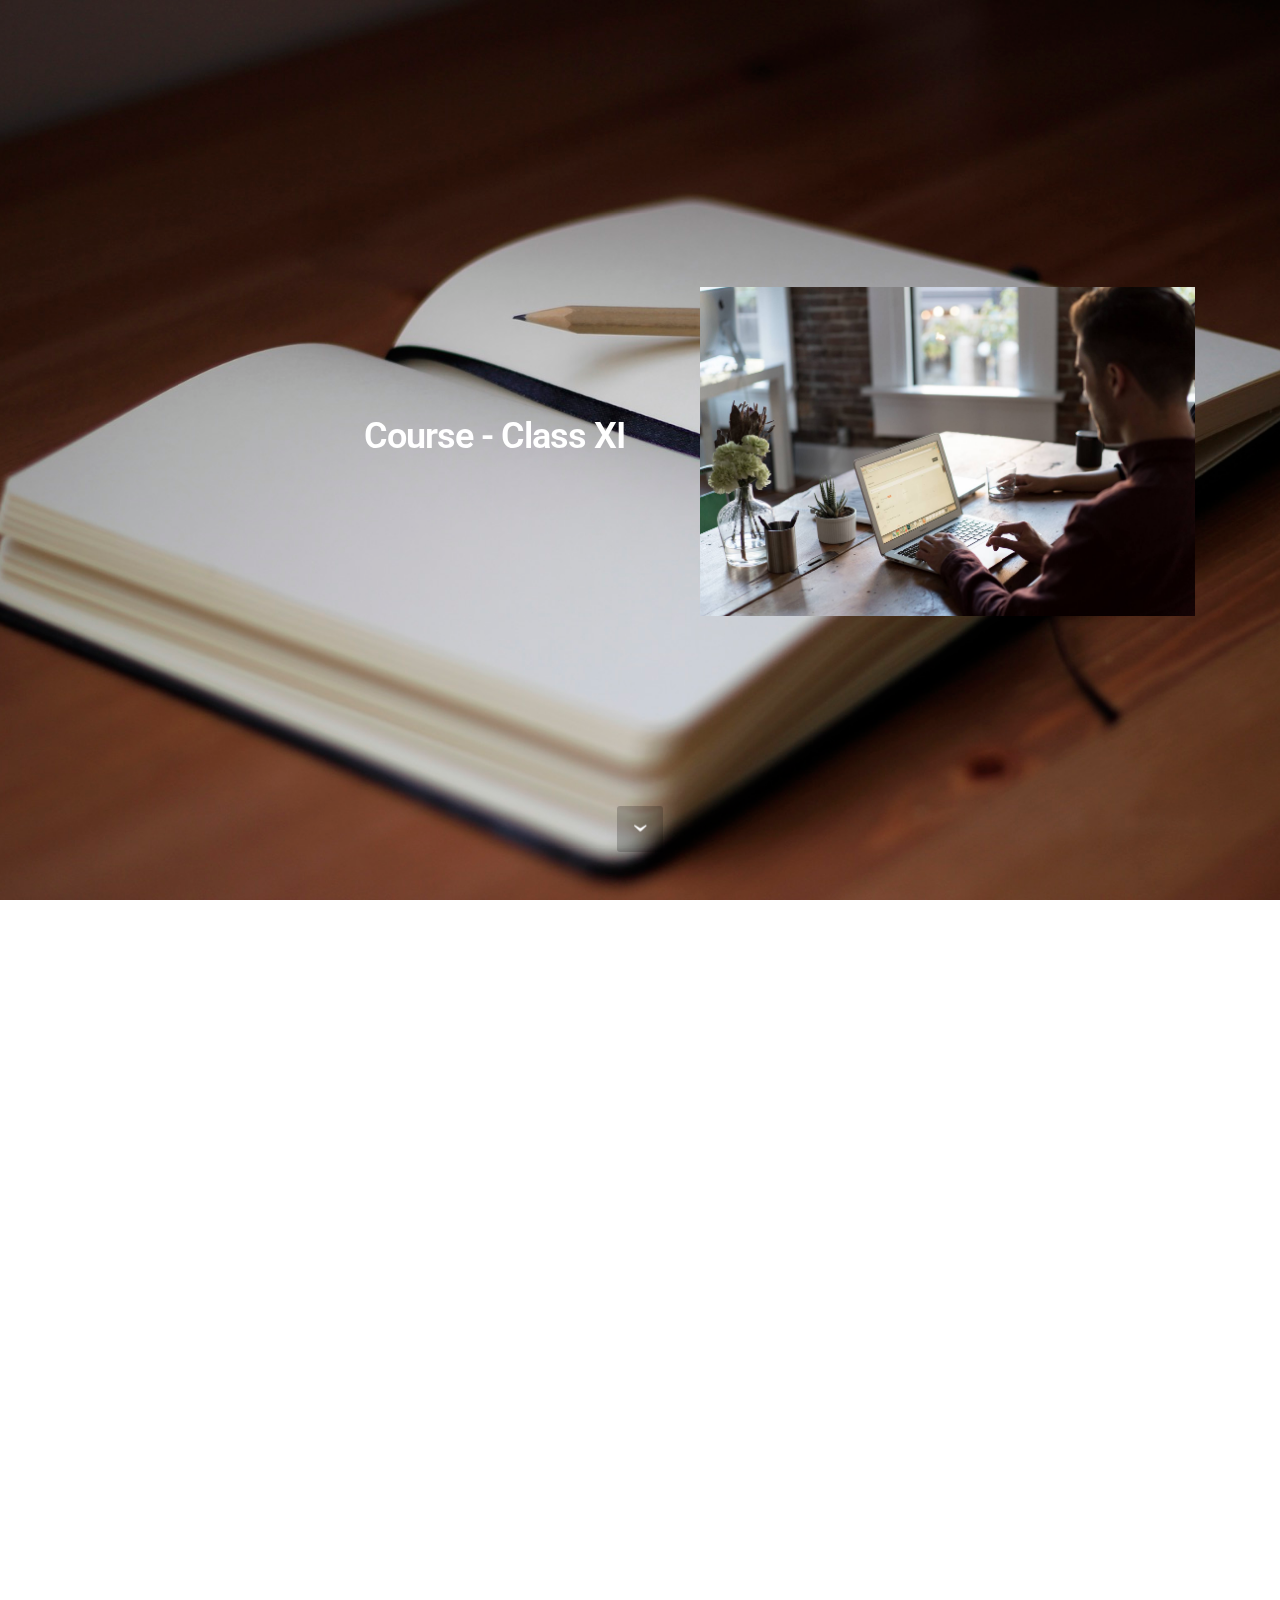
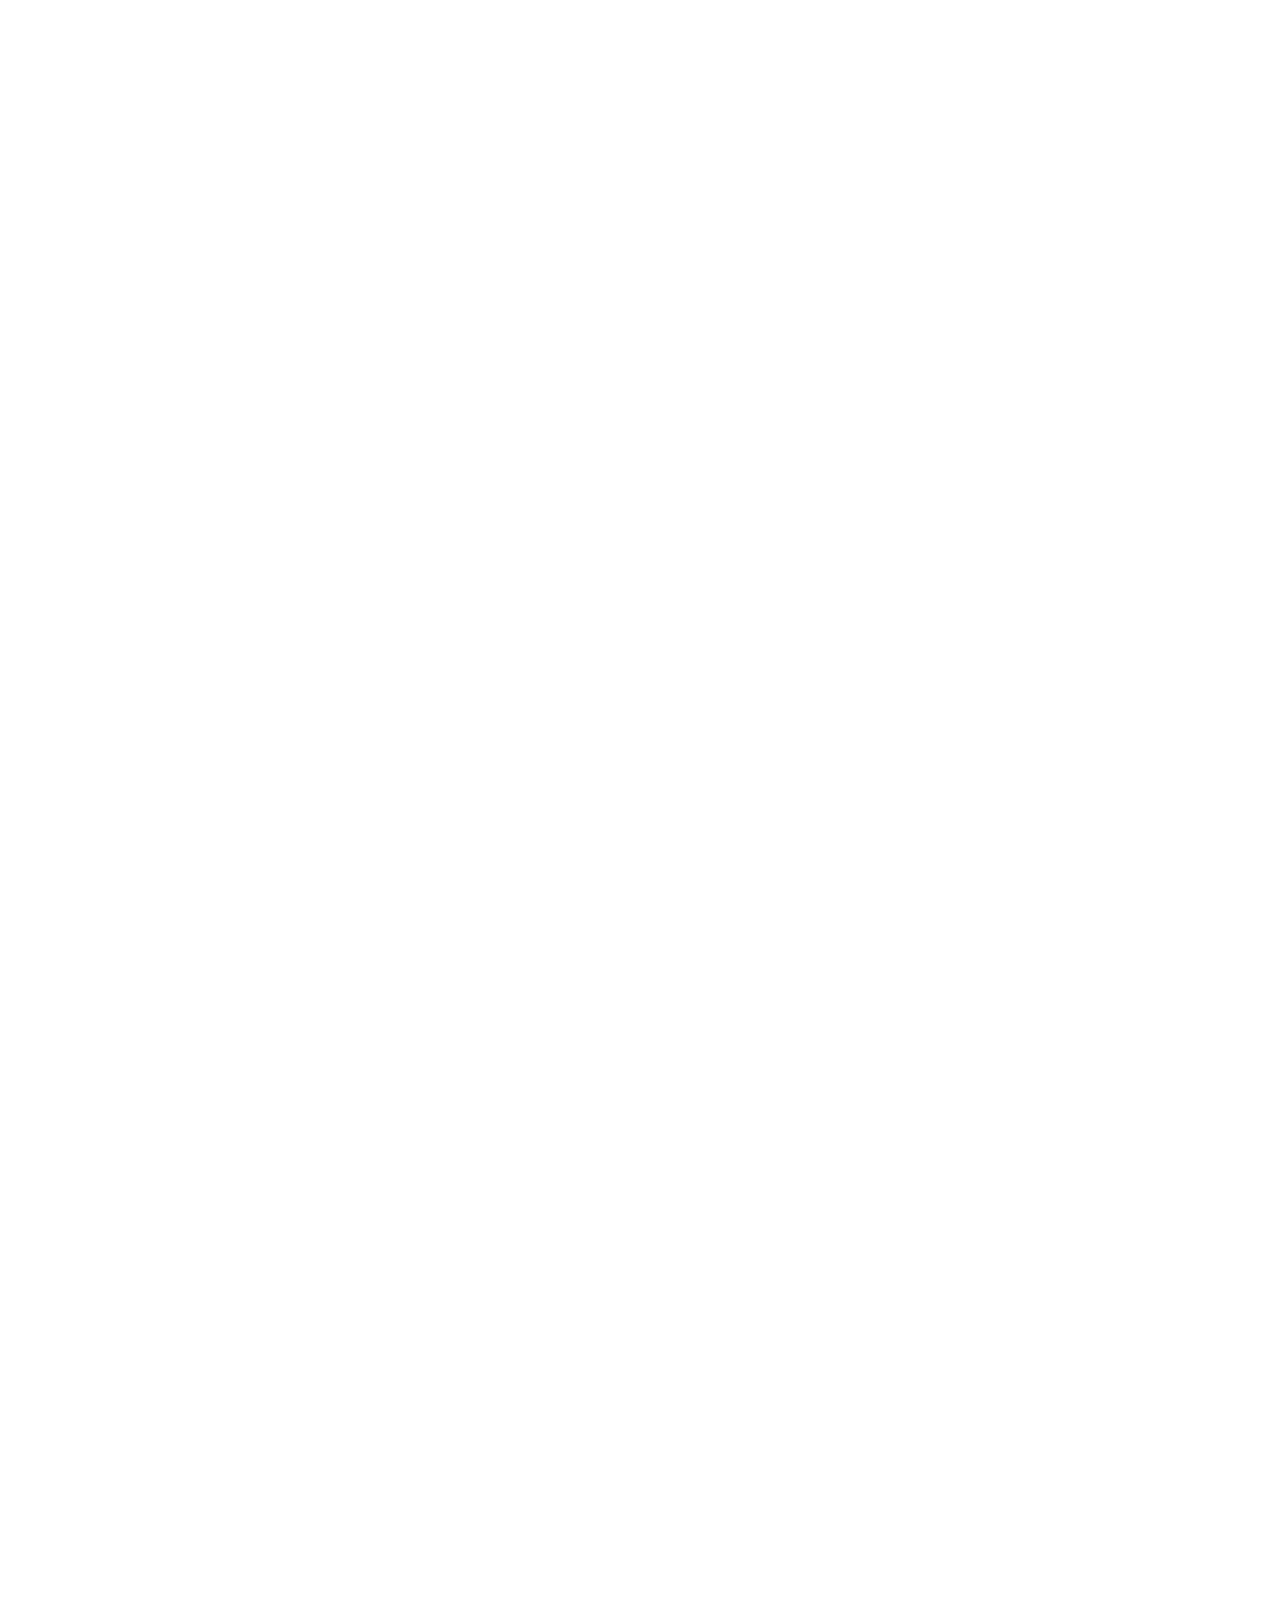
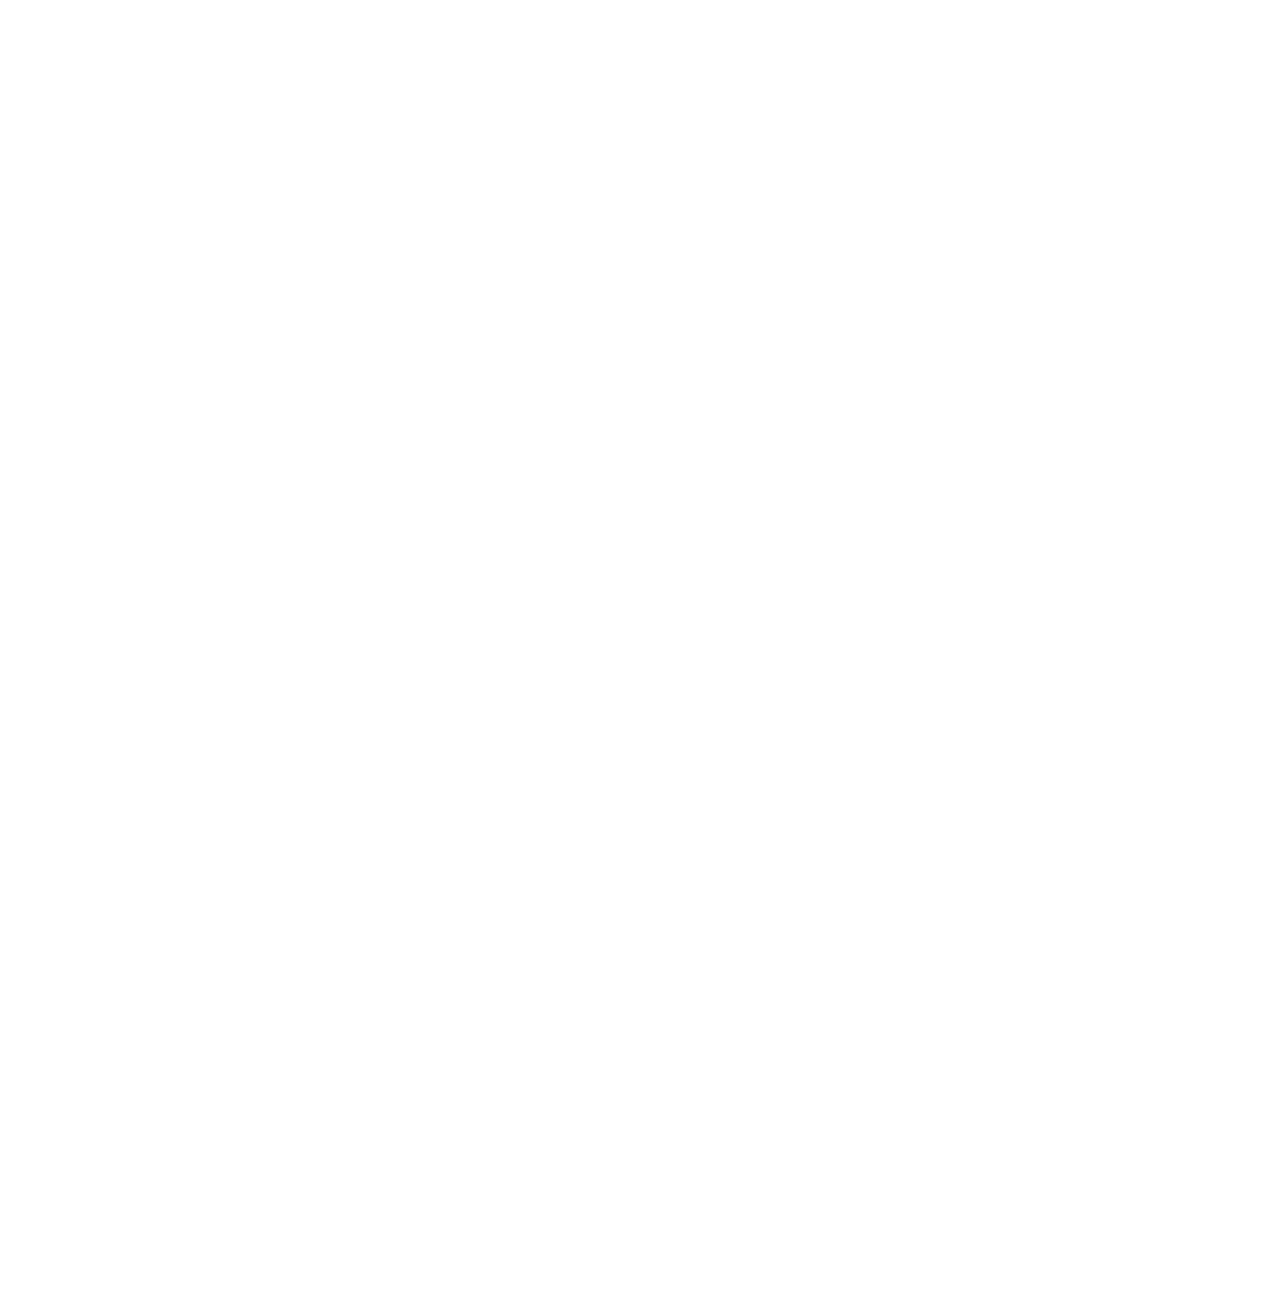
==== commit b291ae05: "added class XI static pages" ====
--- a/class_XI.html
+++ b/class_XI.html
@@ -47,7 +47,7 @@
                                 <p></p>
                             </div>
 
-                            <div class="mbr-section-btn"><a class="btn btn-primary" href="https://mobirise.com">Details Below</a></div>
+                            
 
                         </div>
                         <div class="mbr-table-cell mbr-valign-top mbr-left-padding-md-up col-md-7 image-size" style="width: 50%;">
@@ -65,7 +65,7 @@
 
 </section>
 
-<section class="engine"><a rel="external" href="https://mobirise.com">mobirise.com</a></section><section class="mbr-section mbr-section__container article" id="header3-9" style="background-color: rgb(255, 255, 255); padding-top: 20px; padding-bottom: 20px;">
+<section class="engine"><a rel="external" href="https://mobirise.com">Website Builder</a></section><section class="mbr-section mbr-section__container article" id="header3-9" style="background-color: rgb(255, 255, 255); padding-top: 20px; padding-bottom: 20px;">
     <div class="container">
         <div class="row">
             <div class="col-xs-12">
--- a/assets/mobirise/css/mbr-additional.css
+++ b/assets/mobirise/css/mbr-additional.css
@@ -1,7 +1,8 @@
+@import url(https://fonts.googleapis.com/css?family=Lora:400,700);
 @import url(https://fonts.googleapis.com/css?family=Oswald:400,300,700);
 @import url(https://fonts.googleapis.com/css?family=Roboto:400,300,700);
 @import url(https://fonts.googleapis.com/css?family=Droid+Sans:400,700);
-@import url(https://fonts.googleapis.com/css?family=Lora:400,700);
+
 
 
 
@@ -418,6 +419,9 @@
 .mbr-gallery-filter li:hover {
   color: #89b6e7;
 }
+#header2-6 .mbr-section-title {
+  font-family: 'Lora', serif;
+}
 
 
 
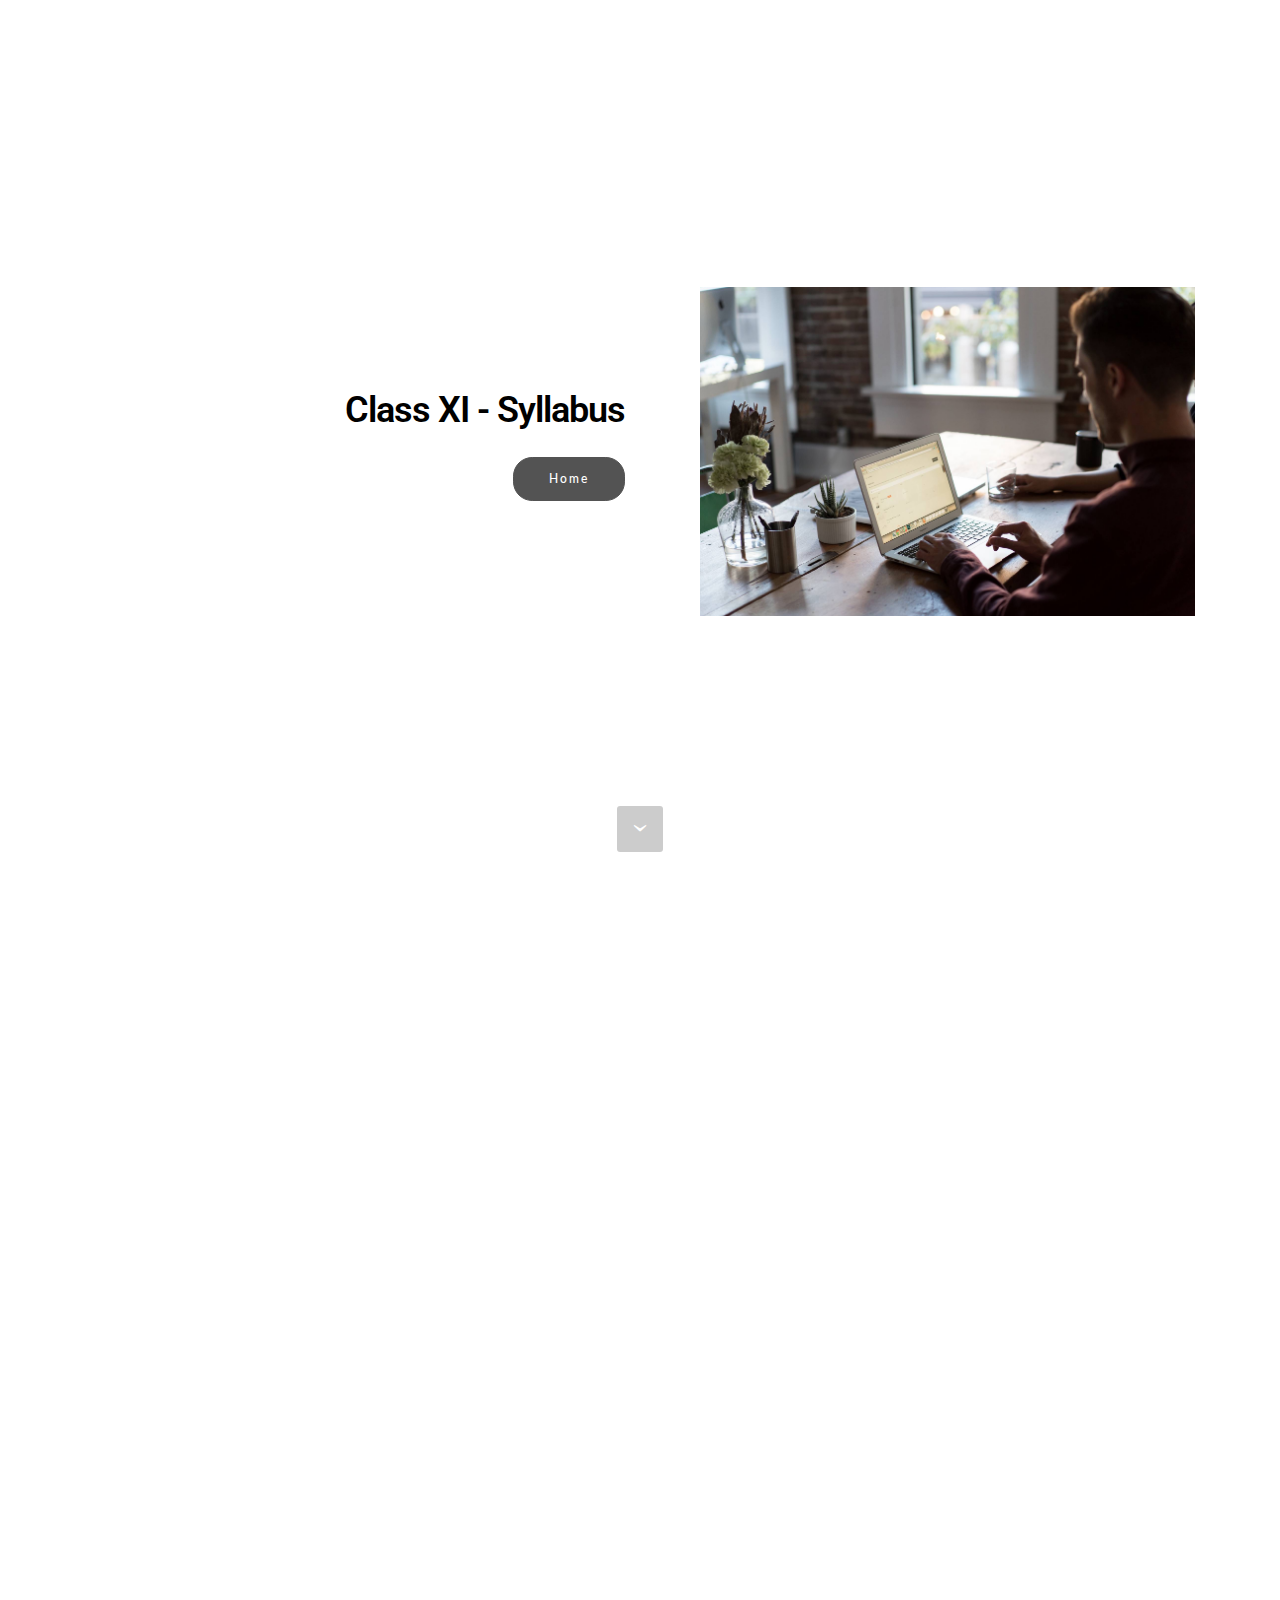
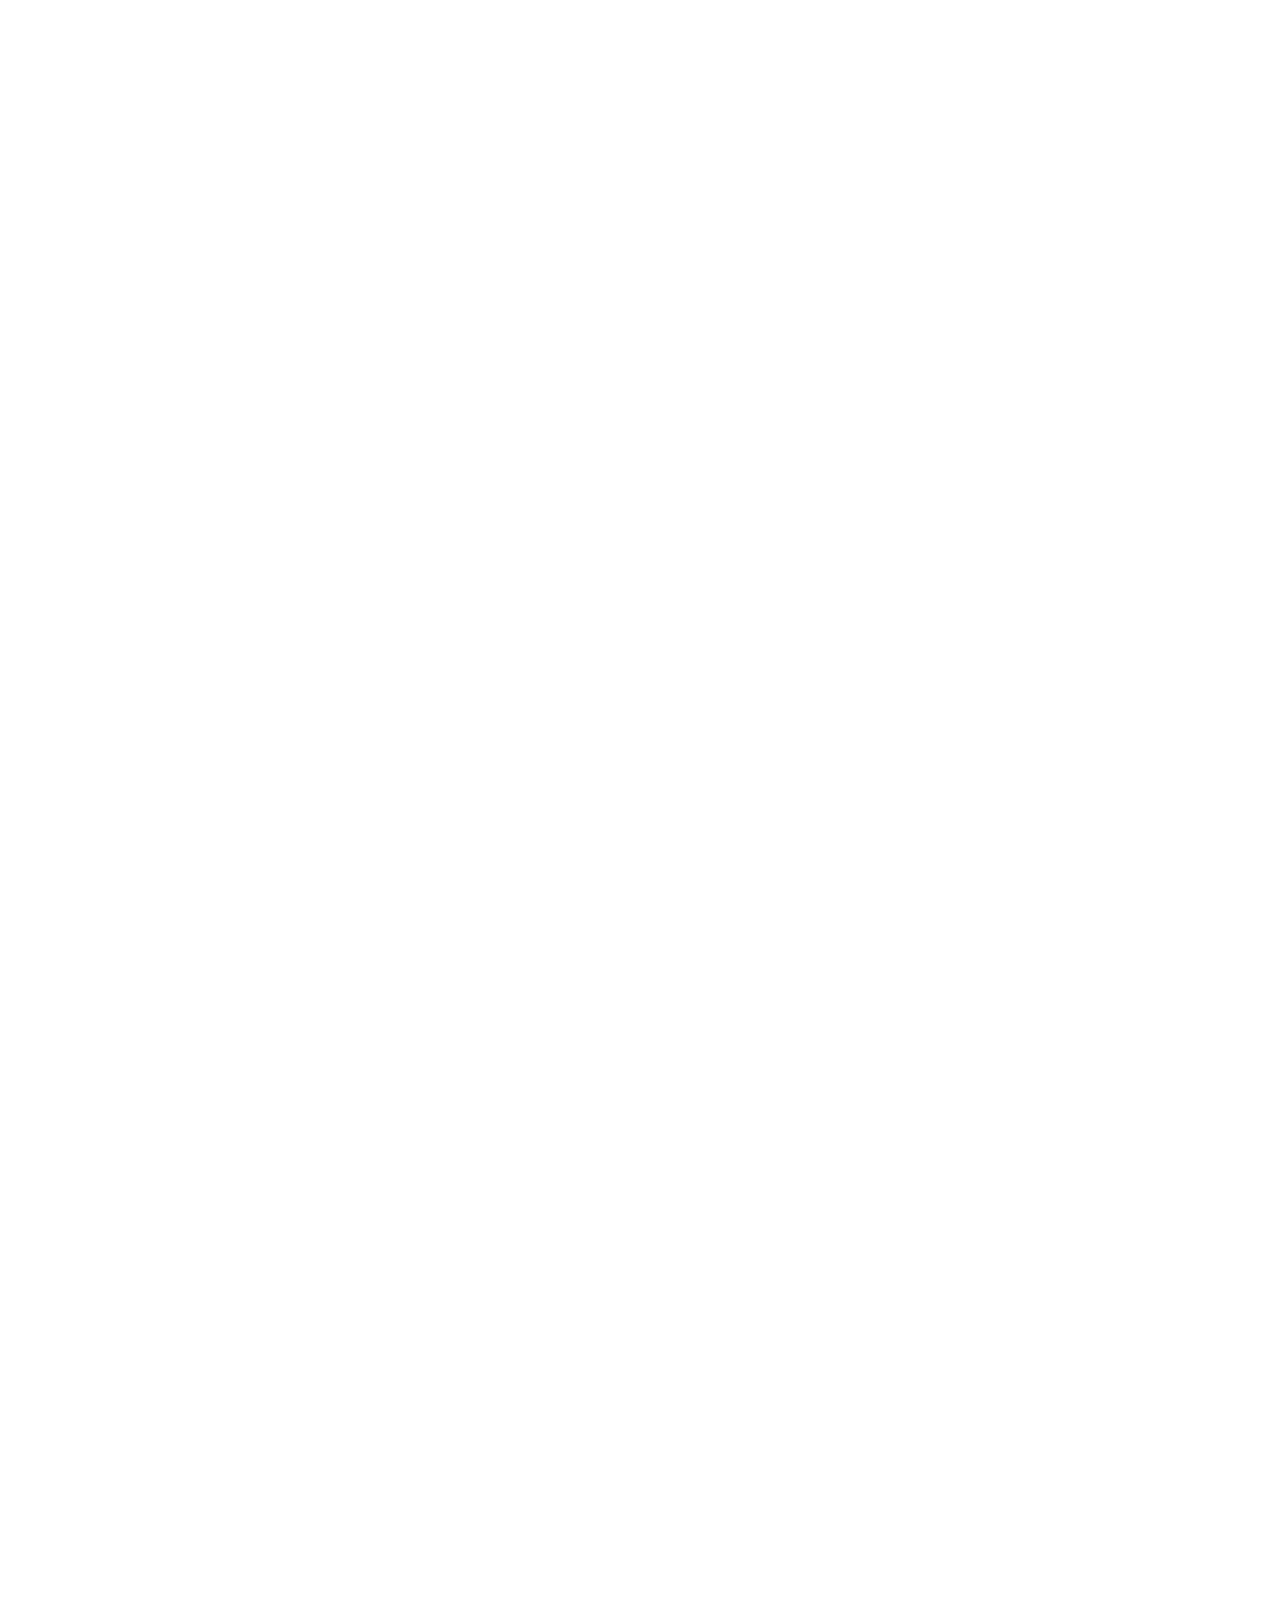
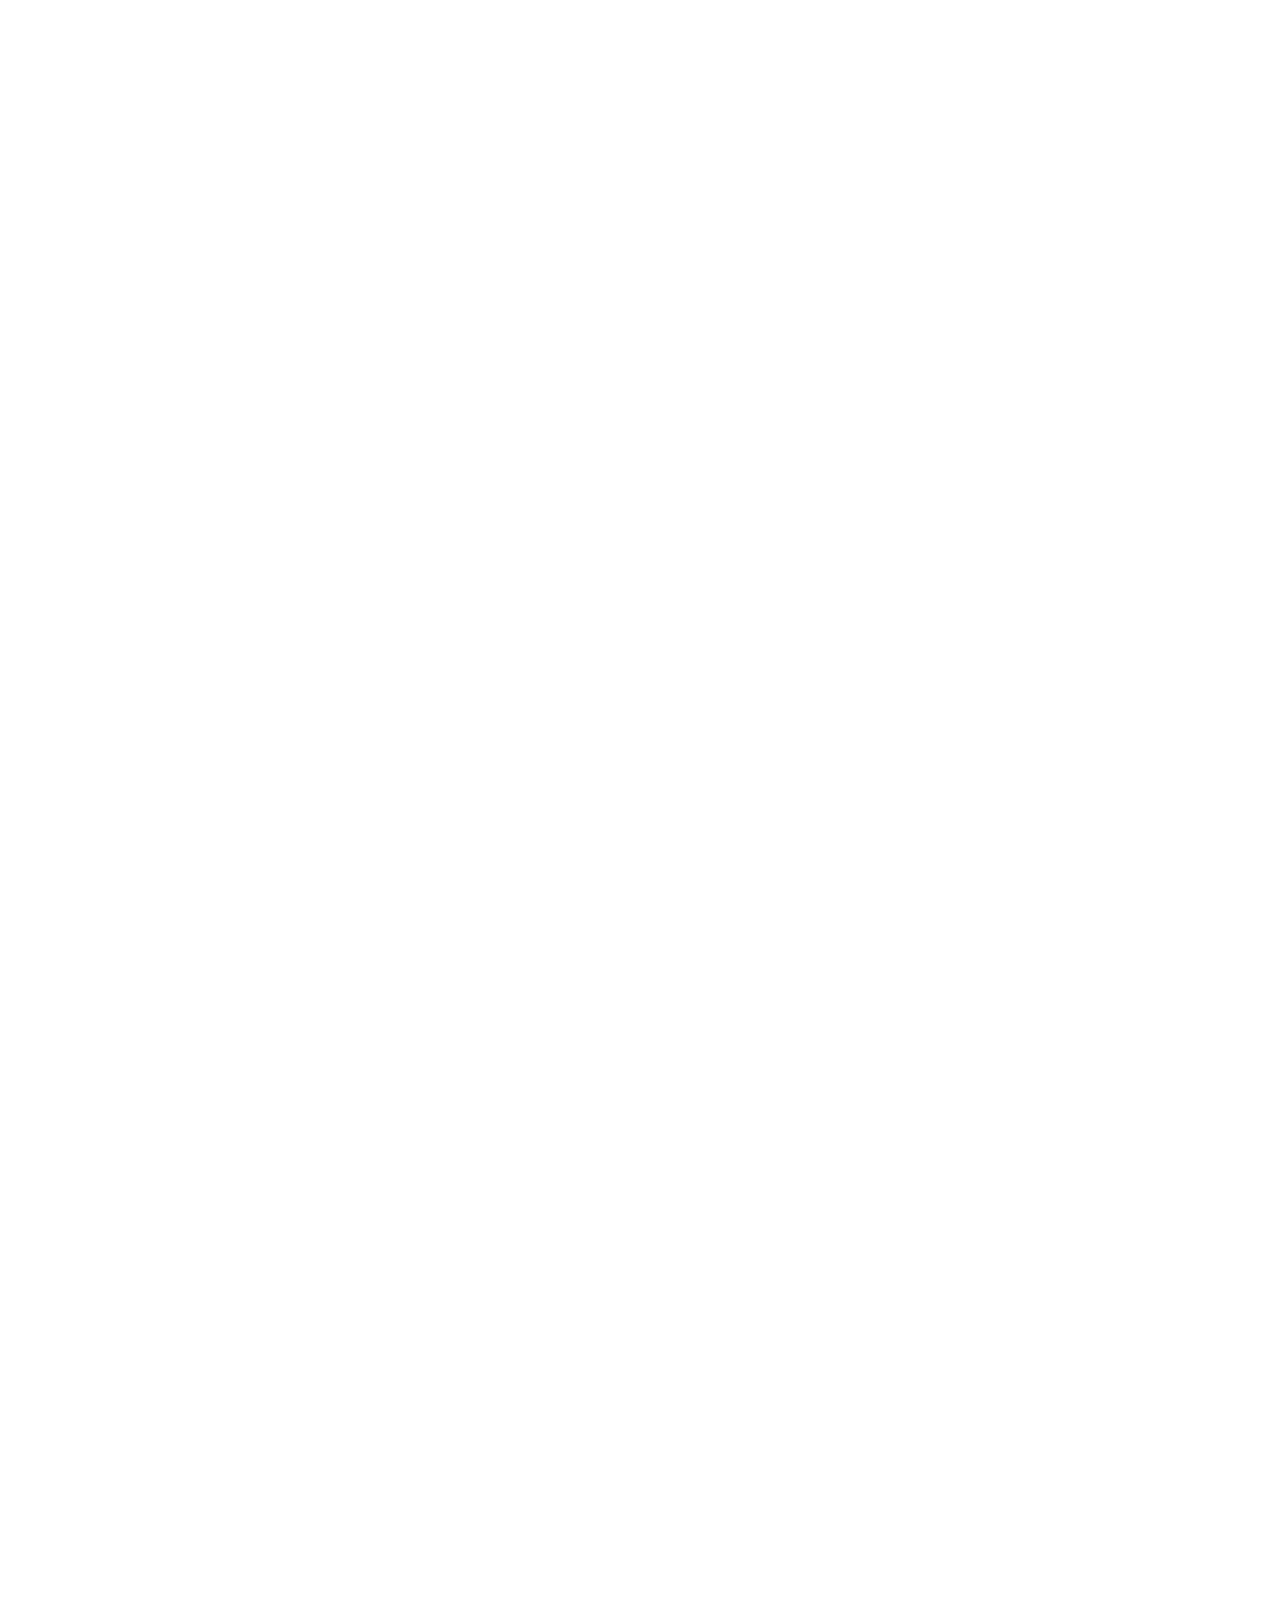
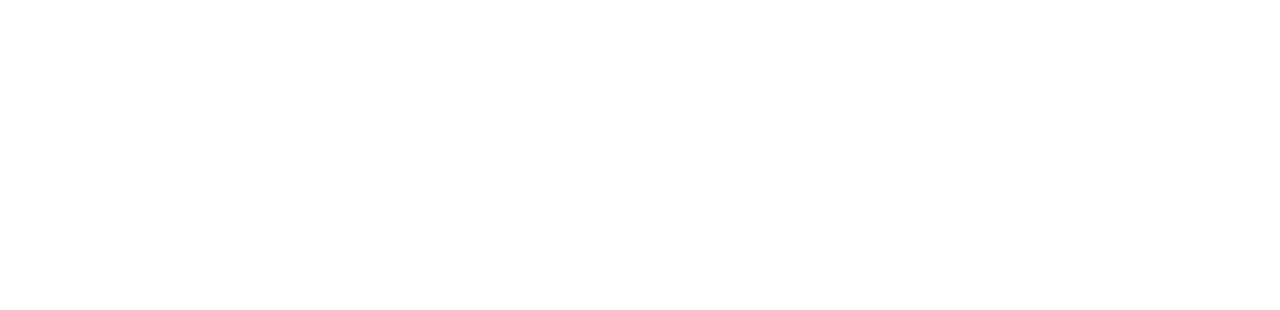
==== commit 62b001b4: "added google analytics" ====
--- a/class_XI.html
+++ b/class_XI.html
@@ -6,7 +6,7 @@
   <meta http-equiv="X-UA-Compatible" content="IE=edge">
   <meta name="generator" content="Mobirise v3.12.1, mobirise.com">
   <meta name="viewport" content="width=device-width, initial-scale=1">
-  <link rel="shortcut icon" href="assets/images/logo.png" type="image/x-icon">
+  <link rel="shortcut icon" href="assets/images/kids-comp-class.jpg" type="image/x-icon">
   <meta name="description" content="Course for class XI">
   <title>class_XI_courses</title>
   <link rel="stylesheet" href="https://fonts.googleapis.com/css?family=Lora:400,700,400italic,700italic&amp;subset=latin">
@@ -16,18 +16,32 @@
   <link rel="stylesheet" href="assets/tether/tether.min.css">
   <link rel="stylesheet" href="assets/bootstrap/css/bootstrap.min.css">
   <link rel="stylesheet" href="assets/animate.css/animate.min.css">
+  <link rel="stylesheet" href="assets/socicon/css/styles.css">
   <link rel="stylesheet" href="assets/theme/css/style.css">
-  <link rel="stylesheet" href="assets/theme/css/style-rtl.css">
   <link rel="stylesheet" href="assets/mobirise/css/mbr-additional.css" type="text/css">
   
   
   
 </head>
-<body class="rtl">
-<section class="mbr-section mbr-section-hero mbr-section-full header2 mbr-parallax-background" id="header2-7" style="background-image: url(assets/images/mbr-1.jpg);">
-
-    <div class="mbr-overlay" style="opacity: 0; background-color: rgb(0, 0, 0);">
-    </div>
+<body>
+
+<!-- Google Analytics -->
+<script>
+  (function(i,s,o,g,r,a,m){i['GoogleAnalyticsObject']=r;i[r]=i[r]||function(){
+  (i[r].q=i[r].q||[]).push(arguments)},i[r].l=1*new Date();a=s.createElement(o),
+  m=s.getElementsByTagName(o)[0];a.async=1;a.src=g;m.parentNode.insertBefore(a,m)
+  })(window,document,'script','https://www.google-analytics.com/analytics.js','ga');
+
+  ga('create', 'UA-99110146-1', 'auto');
+  ga('send', 'pageview');
+
+</script>
+<!-- /Google Analytics -->
+
+
+<section class="mbr-section mbr-section-hero mbr-section-full header2" id="header2-7" style="background-color: rgb(255, 255, 255);">
+
+    
 
     <div class="mbr-table mbr-table-full">
         <div class="mbr-table-cell">
@@ -41,13 +55,13 @@
 
                         <div class="mbr-table-cell col-md-5 content-size text-xs-center text-md-right">
 
-                            <h3 class="mbr-section-title display-2">Course - Class XI</h3>
+                            <h3 class="mbr-section-title display-2">Class XI - Syllabus</h3>
 
                             <div class="mbr-section-text">
                                 <p></p>
                             </div>
 
-                            
+                            <div class="mbr-section-btn"><a class="btn btn-black" href="index.html">Home</a></div>
 
                         </div>
                         <div class="mbr-table-cell mbr-valign-top mbr-left-padding-md-up col-md-7 image-size" style="width: 50%;">
@@ -65,7 +79,7 @@
 
 </section>
 
-<section class="engine"><a rel="external" href="https://mobirise.com">Website Builder</a></section><section class="mbr-section mbr-section__container article" id="header3-9" style="background-color: rgb(255, 255, 255); padding-top: 20px; padding-bottom: 20px;">
+<section class="engine"><a rel="external" href="https://mobirise.com">Mobirise Site Maker</a></section><section class="mbr-section mbr-section__container article" id="header3-9" style="background-color: rgb(255, 255, 255); padding-top: 20px; padding-bottom: 20px;">
     <div class="container">
         <div class="row">
             <div class="col-xs-12">
@@ -341,17 +355,58 @@
     </div>
 </section>
 
+<section class="mbr-section mbr-section-md-padding" id="social-buttons1-1b" style="background-color: rgb(255, 255, 255); padding-top: 90px; padding-bottom: 90px;">
+    
+    <div class="container">
+        <div class="row">
+            <div class="col-md-8 col-md-offset-2 text-xs-center">
+                <h3 class="mbr-section-title display-2">SHARE THIS PAGE!</h3>
+                <div>
+
+                  <div class="mbr-social-likes" data-counters="false">
+                    <span class="btn btn-social facebook" title="Share link on Facebook">
+                        <i class="socicon socicon-facebook"></i>
+                    </span>
+                    <span class="btn btn-social twitter" title="Share link on Twitter">
+                        <i class="socicon socicon-twitter"></i>
+                    </span>
+                    <span class="btn btn-social plusone" title="Share link on Google+">
+                        <i class="socicon socicon-googleplus"></i>
+                    </span>
+                    
+                    
+                  </div>
+
+                </div>
+            </div>
+        </div>
+    </div>
+</section>
+
+<section class="mbr-section mbr-section-md-padding mbr-parallax-background" id="social-buttons2-1c" style="background-image: url(assets/images/landscape3.jpg); padding-top: 90px; padding-bottom: 90px;">
+    
+    <div class="container">
+        <div class="row">
+            <div class="col-md-8 col-md-offset-2 text-xs-center">
+                <h3 class="mbr-section-title display-2">FOLLOW US</h3>
+                <div><a class="btn btn-social" title="Twitter" target="_blank" href="https://twitter.com/mobirise"><i class="socicon socicon-twitter"></i></a> <a class="btn btn-social" title="Facebook" target="_blank" href="https://www.facebook.com/pages/Mobirise/1616226671953247"><i class="socicon socicon-facebook"></i></a> <a class="btn btn-social" title="Google+" target="_blank" href="https://plus.google.com/u/0/+Mobirise/posts"><i class="socicon socicon-googleplus"></i></a>     <a class="btn btn-social" title="LinkedIn" target="_blank" href="https://www.linkedin.com/in/mobirise"><i class="socicon socicon-linkedin"></i></a>   </div>
+            </div>
+        </div>
+    </div>
+</section>
+
 
   <script src="assets/web/assets/jquery/jquery.min.js"></script>
   <script src="assets/tether/tether.min.js"></script>
   <script src="assets/bootstrap/js/bootstrap.min.js"></script>
   <script src="assets/smooth-scroll/smooth-scroll.js"></script>
+  <script src="assets/viewport-checker/jquery.viewportchecker.js"></script>
+  <script src="assets/social-likes/social-likes.js"></script>
   <script src="assets/jarallax/jarallax.js"></script>
-  <script src="assets/viewport-checker/jquery.viewportchecker.js"></script>
   <script src="assets/theme/js/script.js"></script>
   
   
   <input name="animation" type="hidden">
    <div id="scrollToTop" class="scrollToTop mbr-arrow-up"><a style="text-align: center;"><i class="mbr-arrow-up-icon"></i></a></div>
   </body>
-</html>+</html>
--- a/assets/socicon/css/styles.css
+++ b/assets/socicon/css/styles.css
@@ -0,0 +1,544 @@
+@charset "UTF-8";
+
+@font-face {
+  font-family: "socicon";
+  src:url("../fonts/socicon.eot");
+  src:url("../fonts/socicon.eot?#iefix") format("embedded-opentype"),
+    url("../fonts/socicon.woff") format("woff"),
+    url("../fonts/socicon.ttf") format("truetype"),
+    url("../fonts/socicon.svg#socicon") format("svg");
+  font-weight: normal;
+  font-style: normal;
+
+}
+
+[data-icon]:before {
+  font-family: "socicon" !important;
+  content: attr(data-icon);
+  font-style: normal !important;
+  font-weight: normal !important;
+  font-variant: normal !important;
+  text-transform: none !important;
+  speak: none;
+  line-height: 1;
+  -webkit-font-smoothing: antialiased;
+  -moz-osx-font-smoothing: grayscale;
+}
+
+[class^="socicon-"]:before,
+[class*=" socicon-"]:before {
+  font-family: "socicon" !important;
+  font-style: normal !important;
+  font-weight: normal !important;
+  font-variant: normal !important;
+  text-transform: none !important;
+  speak: none;
+  line-height: 1;
+  -webkit-font-smoothing: antialiased;
+  -moz-osx-font-smoothing: grayscale;
+}
+
+.socicon-modelmayhem:before {
+  content: "\e000";
+}
+.socicon-mixcloud:before {
+  content: "\e001";
+}
+.socicon-drupal:before {
+  content: "\e002";
+}
+.socicon-swarm:before {
+  content: "\e003";
+}
+.socicon-istock:before {
+  content: "\e004";
+}
+.socicon-yammer:before {
+  content: "\e005";
+}
+.socicon-ello:before {
+  content: "\e006";
+}
+.socicon-stackoverflow:before {
+  content: "\e007";
+}
+.socicon-persona:before {
+  content: "\e008";
+}
+.socicon-triplej:before {
+  content: "\e009";
+}
+.socicon-houzz:before {
+  content: "\e00a";
+}
+.socicon-rss:before {
+  content: "\e00b";
+}
+.socicon-paypal:before {
+  content: "\e00c";
+}
+.socicon-odnoklassniki:before {
+  content: "\e00d";
+}
+.socicon-airbnb:before {
+  content: "\e00e";
+}
+.socicon-periscope:before {
+  content: "\e00f";
+}
+.socicon-outlook:before {
+  content: "\e010";
+}
+.socicon-coderwall:before {
+  content: "\e011";
+}
+.socicon-tripadvisor:before {
+  content: "\e012";
+}
+.socicon-appnet:before {
+  content: "\e013";
+}
+.socicon-goodreads:before {
+  content: "\e014";
+}
+.socicon-tripit:before {
+  content: "\e015";
+}
+.socicon-lanyrd:before {
+  content: "\e016";
+}
+.socicon-slideshare:before {
+  content: "\e017";
+}
+.socicon-buffer:before {
+  content: "\e018";
+}
+.socicon-disqus:before {
+  content: "\e019";
+}
+.socicon-vkontakte:before {
+  content: "\e01a";
+}
+.socicon-whatsapp:before {
+  content: "\e01b";
+}
+.socicon-patreon:before {
+  content: "\e01c";
+}
+.socicon-storehouse:before {
+  content: "\e01d";
+}
+.socicon-pocket:before {
+  content: "\e01e";
+}
+.socicon-mail:before {
+  content: "\e01f";
+}
+.socicon-blogger:before {
+  content: "\e020";
+}
+.socicon-technorati:before {
+  content: "\e021";
+}
+.socicon-reddit:before {
+  content: "\e022";
+}
+.socicon-dribbble:before {
+  content: "\e023";
+}
+.socicon-stumbleupon:before {
+  content: "\e024";
+}
+.socicon-digg:before {
+  content: "\e025";
+}
+.socicon-envato:before {
+  content: "\e026";
+}
+.socicon-behance:before {
+  content: "\e027";
+}
+.socicon-delicious:before {
+  content: "\e028";
+}
+.socicon-deviantart:before {
+  content: "\e029";
+}
+.socicon-forrst:before {
+  content: "\e02a";
+}
+.socicon-play:before {
+  content: "\e02b";
+}
+.socicon-zerply:before {
+  content: "\e02c";
+}
+.socicon-wikipedia:before {
+  content: "\e02d";
+}
+.socicon-apple:before {
+  content: "\e02e";
+}
+.socicon-flattr:before {
+  content: "\e02f";
+}
+.socicon-github:before {
+  content: "\e030";
+}
+.socicon-renren:before {
+  content: "\e031";
+}
+.socicon-friendfeed:before {
+  content: "\e032";
+}
+.socicon-newsvine:before {
+  content: "\e033";
+}
+.socicon-identica:before {
+  content: "\e034";
+}
+.socicon-bebo:before {
+  content: "\e035";
+}
+.socicon-zynga:before {
+  content: "\e036";
+}
+.socicon-steam:before {
+  content: "\e037";
+}
+.socicon-xbox:before {
+  content: "\e038";
+}
+.socicon-windows:before {
+  content: "\e039";
+}
+.socicon-qq:before {
+  content: "\e03a";
+}
+.socicon-douban:before {
+  content: "\e03b";
+}
+.socicon-meetup:before {
+  content: "\e03c";
+}
+.socicon-playstation:before {
+  content: "\e03d";
+}
+.socicon-android:before {
+  content: "\e03e";
+}
+.socicon-snapchat:before {
+  content: "\e03f";
+}
+.socicon-twitter:before {
+  content: "\e040";
+}
+.socicon-facebook:before {
+  content: "\e041";
+}
+.socicon-googleplus:before {
+  content: "\e042";
+}
+.socicon-pinterest:before {
+  content: "\e043";
+}
+.socicon-foursquare:before {
+  content: "\e044";
+}
+.socicon-yahoo:before {
+  content: "\e045";
+}
+.socicon-skype:before {
+  content: "\e046";
+}
+.socicon-yelp:before {
+  content: "\e047";
+}
+.socicon-feedburner:before {
+  content: "\e048";
+}
+.socicon-linkedin:before {
+  content: "\e049";
+}
+.socicon-viadeo:before {
+  content: "\e04a";
+}
+.socicon-xing:before {
+  content: "\e04b";
+}
+.socicon-myspace:before {
+  content: "\e04c";
+}
+.socicon-soundcloud:before {
+  content: "\e04d";
+}
+.socicon-spotify:before {
+  content: "\e04e";
+}
+.socicon-grooveshark:before {
+  content: "\e04f";
+}
+.socicon-lastfm:before {
+  content: "\e050";
+}
+.socicon-youtube:before {
+  content: "\e051";
+}
+.socicon-vimeo:before {
+  content: "\e052";
+}
+.socicon-dailymotion:before {
+  content: "\e053";
+}
+.socicon-vine:before {
+  content: "\e054";
+}
+.socicon-flickr:before {
+  content: "\e055";
+}
+.socicon-500px:before {
+  content: "\e056";
+}
+.socicon-wordpress:before {
+  content: "\e058";
+}
+.socicon-tumblr:before {
+  content: "\e059";
+}
+.socicon-twitch:before {
+  content: "\e05a";
+}
+.socicon-8tracks:before {
+  content: "\e05b";
+}
+.socicon-amazon:before {
+  content: "\e05c";
+}
+.socicon-icq:before {
+  content: "\e05d";
+}
+.socicon-smugmug:before {
+  content: "\e05e";
+}
+.socicon-ravelry:before {
+  content: "\e05f";
+}
+.socicon-weibo:before {
+  content: "\e060";
+}
+.socicon-baidu:before {
+  content: "\e061";
+}
+.socicon-angellist:before {
+  content: "\e062";
+}
+.socicon-ebay:before {
+  content: "\e063";
+}
+.socicon-imdb:before {
+  content: "\e064";
+}
+.socicon-stayfriends:before {
+  content: "\e065";
+}
+.socicon-residentadvisor:before {
+  content: "\e066";
+}
+.socicon-google:before {
+  content: "\e067";
+}
+.socicon-yandex:before {
+  content: "\e068";
+}
+.socicon-sharethis:before {
+  content: "\e069";
+}
+.socicon-bandcamp:before {
+  content: "\e06a";
+}
+.socicon-itunes:before {
+  content: "\e06b";
+}
+.socicon-deezer:before {
+  content: "\e06c";
+}
+.socicon-telegram:before {
+  content: "\e06e";
+}
+.socicon-openid:before {
+  content: "\e06f";
+}
+.socicon-amplement:before {
+  content: "\e070";
+}
+.socicon-viber:before {
+  content: "\e071";
+}
+.socicon-zomato:before {
+  content: "\e072";
+}
+.socicon-draugiem:before {
+  content: "\e074";
+}
+.socicon-endomodo:before {
+  content: "\e075";
+}
+.socicon-filmweb:before {
+  content: "\e076";
+}
+.socicon-stackexchange:before {
+  content: "\e077";
+}
+.socicon-wykop:before {
+  content: "\e078";
+}
+.socicon-teamspeak:before {
+  content: "\e079";
+}
+.socicon-teamviewer:before {
+  content: "\e07a";
+}
+.socicon-ventrilo:before {
+  content: "\e07b";
+}
+.socicon-younow:before {
+  content: "\e07c";
+}
+.socicon-raidcall:before {
+  content: "\e07d";
+}
+.socicon-mumble:before {
+  content: "\e07e";
+}
+.socicon-medium:before {
+  content: "\e06d";
+}
+.socicon-bebee:before {
+  content: "\e07f";
+}
+.socicon-hitbox:before {
+  content: "\e080";
+}
+.socicon-reverbnation:before {
+  content: "\e081";
+}
+.socicon-formulr:before {
+  content: "\e082";
+}
+.socicon-instagram:before {
+  content: "\e057";
+}
+.socicon-battlenet:before {
+  content: "\e083";
+}
+.socicon-chrome:before {
+  content: "\e084";
+}
+.socicon-discord:before {
+  content: "\e086";
+}
+.socicon-issuu:before {
+  content: "\e087";
+}
+.socicon-macos:before {
+  content: "\e088";
+}
+.socicon-firefox:before {
+  content: "\e089";
+}
+.socicon-opera:before {
+  content: "\e08d";
+}
+.socicon-keybase:before {
+  content: "\e090";
+}
+.socicon-alliance:before {
+  content: "\e091";
+}
+.socicon-livejournal:before {
+  content: "\e092";
+}
+.socicon-googlephotos:before {
+  content: "\e093";
+}
+.socicon-horde:before {
+  content: "\e094";
+}
+.socicon-etsy:before {
+  content: "\e095";
+}
+.socicon-zapier:before {
+  content: "\e096";
+}
+.socicon-google-scholar:before {
+  content: "\e097";
+}
+.socicon-researchgate:before {
+  content: "\e098";
+}
+.socicon-wechat:before {
+  content: "\e099";
+}
+.socicon-strava:before {
+  content: "\e09a";
+}
+.socicon-line:before {
+  content: "\e09b";
+}
+.socicon-lyft:before {
+  content: "\e09c";
+}
+.socicon-uber:before {
+  content: "\e09d";
+}
+.socicon-songkick:before {
+  content: "\e09e";
+}
+.socicon-viewbug:before {
+  content: "\e09f";
+}
+.socicon-googlegroups:before {
+  content: "\e0a0";
+}
+.socicon-quora:before {
+  content: "\e073";
+}
+.socicon-diablo:before {
+  content: "\e085";
+}
+.socicon-blizzard:before {
+  content: "\e0a1";
+}
+.socicon-hearthstone:before {
+  content: "\e08b";
+}
+.socicon-heroes:before {
+  content: "\e08a";
+}
+.socicon-overwatch:before {
+  content: "\e08c";
+}
+.socicon-warcraft:before {
+  content: "\e08e";
+}
+.socicon-starcraft:before {
+  content: "\e08f";
+}
+.socicon-beam:before {
+  content: "\e0a2";
+}
+.socicon-curse:before {
+  content: "\e0a3";
+}
+.socicon-player:before {
+  content: "\e0a4";
+}
+.socicon-streamjar:before {
+  content: "\e0a5";
+}
+.socicon-nintendo:before {
+  content: "\e0a6";
+}
+.socicon-hellocoton:before {
+  content: "\e0a7";
+}
--- a/assets/mobirise/css/mbr-additional.css
+++ b/assets/mobirise/css/mbr-additional.css
@@ -1,7 +1,6 @@
 @import url(https://fonts.googleapis.com/css?family=Lora:400,700);
-@import url(https://fonts.googleapis.com/css?family=Oswald:400,300,700);
+@import url(https://fonts.googleapis.com/css?family=Lato:400,300,700);
 @import url(https://fonts.googleapis.com/css?family=Roboto:400,300,700);
-@import url(https://fonts.googleapis.com/css?family=Droid+Sans:400,700);
 
 
 
@@ -10,11 +9,11 @@
 input,
 textarea,
 .mbr-company .list-group-text {
-  font-family: 'Droid Sans', sans-serif;
+  font-family: 'Lato', sans-serif;
 }
 .mbr-footer-content li,
 .mbr-footer .mbr-contacts li {
-  font-family: 'Droid Sans', sans-serif;
+  font-family: 'Lato', sans-serif;
 }
 .btn,
 .alert,
@@ -38,7 +37,7 @@
 .mbr-gallery-title,
 .mbr-map [data-state-details],
 .mbr-price {
-  font-family: 'Oswald', sans-serif;
+  font-family: 'Lato', sans-serif;
 }
 .mbr-footer-content h1,
 .mbr-footer .mbr-contacts h1,
@@ -52,7 +51,7 @@
 .mbr-footer .mbr-contacts p strong,
 .mbr-footer-content strong,
 .mbr-footer .mbr-contacts strong {
-  font-family: 'Oswald', sans-serif;
+  font-family: 'Lato', sans-serif;
 }
 .btn {
   border-radius: 1.6em;
@@ -67,22 +66,22 @@
 .mbr-section-hero .mbr-section-lead,
 .mbr-cards .card-subtitle,
 .mbr-testimonial .card-block {
-  font-family: 'Roboto', sans-serif;
+  font-family: 'Lato', sans-serif;
   font-style: normal;
 }
 .mbr-author-name {
-  font-family: 'Oswald', sans-serif;
+  font-family: 'Lato', sans-serif;
 }
 .mbr-author-desc {
-  font-family: 'Roboto', sans-serif;
+  font-family: 'Lato', sans-serif;
   font-style: normal;
 }
 .mbr-plan-title {
-  font-family: 'Oswald', sans-serif;
+  font-family: 'Lato', sans-serif;
 }
 .mbr-plan-subtitle,
 .mbr-plan-price-desc {
-  font-family: 'Roboto', sans-serif;
+  font-family: 'Lato', sans-serif;
   font-style: normal;
 }
 .bg-primary {
@@ -421,6 +420,16 @@
 }
 #header2-6 .mbr-section-title {
   font-family: 'Lora', serif;
+  text-align: right;
+  font-size: 36px;
+  color: #000000;
+}
+#header2-6 .btn {
+  font-size: 14px;
+}
+#social-buttons2-19 .mbr-section-title,
+#social-buttons2-19 .btn-social {
+  color: #232323;
 }
 
 
@@ -430,6 +439,8 @@
 #header2-7 .mbr-section-title {
   font-family: 'Roboto', sans-serif;
   font-size: 36px;
+  color: #000000;
+  text-align: right;
 }
 #header3-9 .mbr-section-title,
 #header3-9 .mbr-section-subtitle {
@@ -474,3 +485,73 @@
   font-family: 'Lora', serif;
   font-size: 32px;
 }
+#social-buttons2-1c .mbr-section-title,
+#social-buttons2-1c .btn-social {
+  color: #232323;
+}
+
+
+
+
+
+#header2-i .mbr-section-title {
+  font-family: 'Roboto', sans-serif;
+  font-size: 36px;
+  color: #000000;
+  text-align: right;
+}
+#header3-j .mbr-section-title,
+#header3-j .mbr-section-subtitle {
+  text-align: center;
+}
+#header3-j H3 {
+  font-size: 32px;
+}
+#content2-k SPAN {
+  text-align: left;
+}
+#content2-k H4 {
+  text-align: center;
+  font-family: 'Lora', serif;
+}
+#content2-k UL {
+  text-align: center;
+}
+#content2-k H3 {
+  text-align: right;
+  font-family: 'Lora', serif;
+}
+#msg-box8-m .mbr-section-title,
+#msg-box8-m p {
+  color: #fff;
+}
+#msg-box8-m .mbr-section-title {
+  color: #000000;
+  font-size: 32px;
+}
+#msg-box8-m .lead P {
+  color: #232323;
+}
+#msg-box8-m .lead H4 {
+  font-family: 'Lora', serif;
+}
+#header3-o .mbr-section-title,
+#header3-o .mbr-section-subtitle {
+  text-align: center;
+}
+#header3-o H3 {
+  font-family: 'Lora', serif;
+  font-size: 32px;
+}
+#social-buttons2-1e .mbr-section-title,
+#social-buttons2-1e .btn-social {
+  color: #232323;
+}
+
+#form1-16 .form-control-label {
+  color: #232323;
+}
+#form1-16 .mbr-section-title {
+  font-size: 32px;
+  font-family: 'Lato', sans-serif;
+}
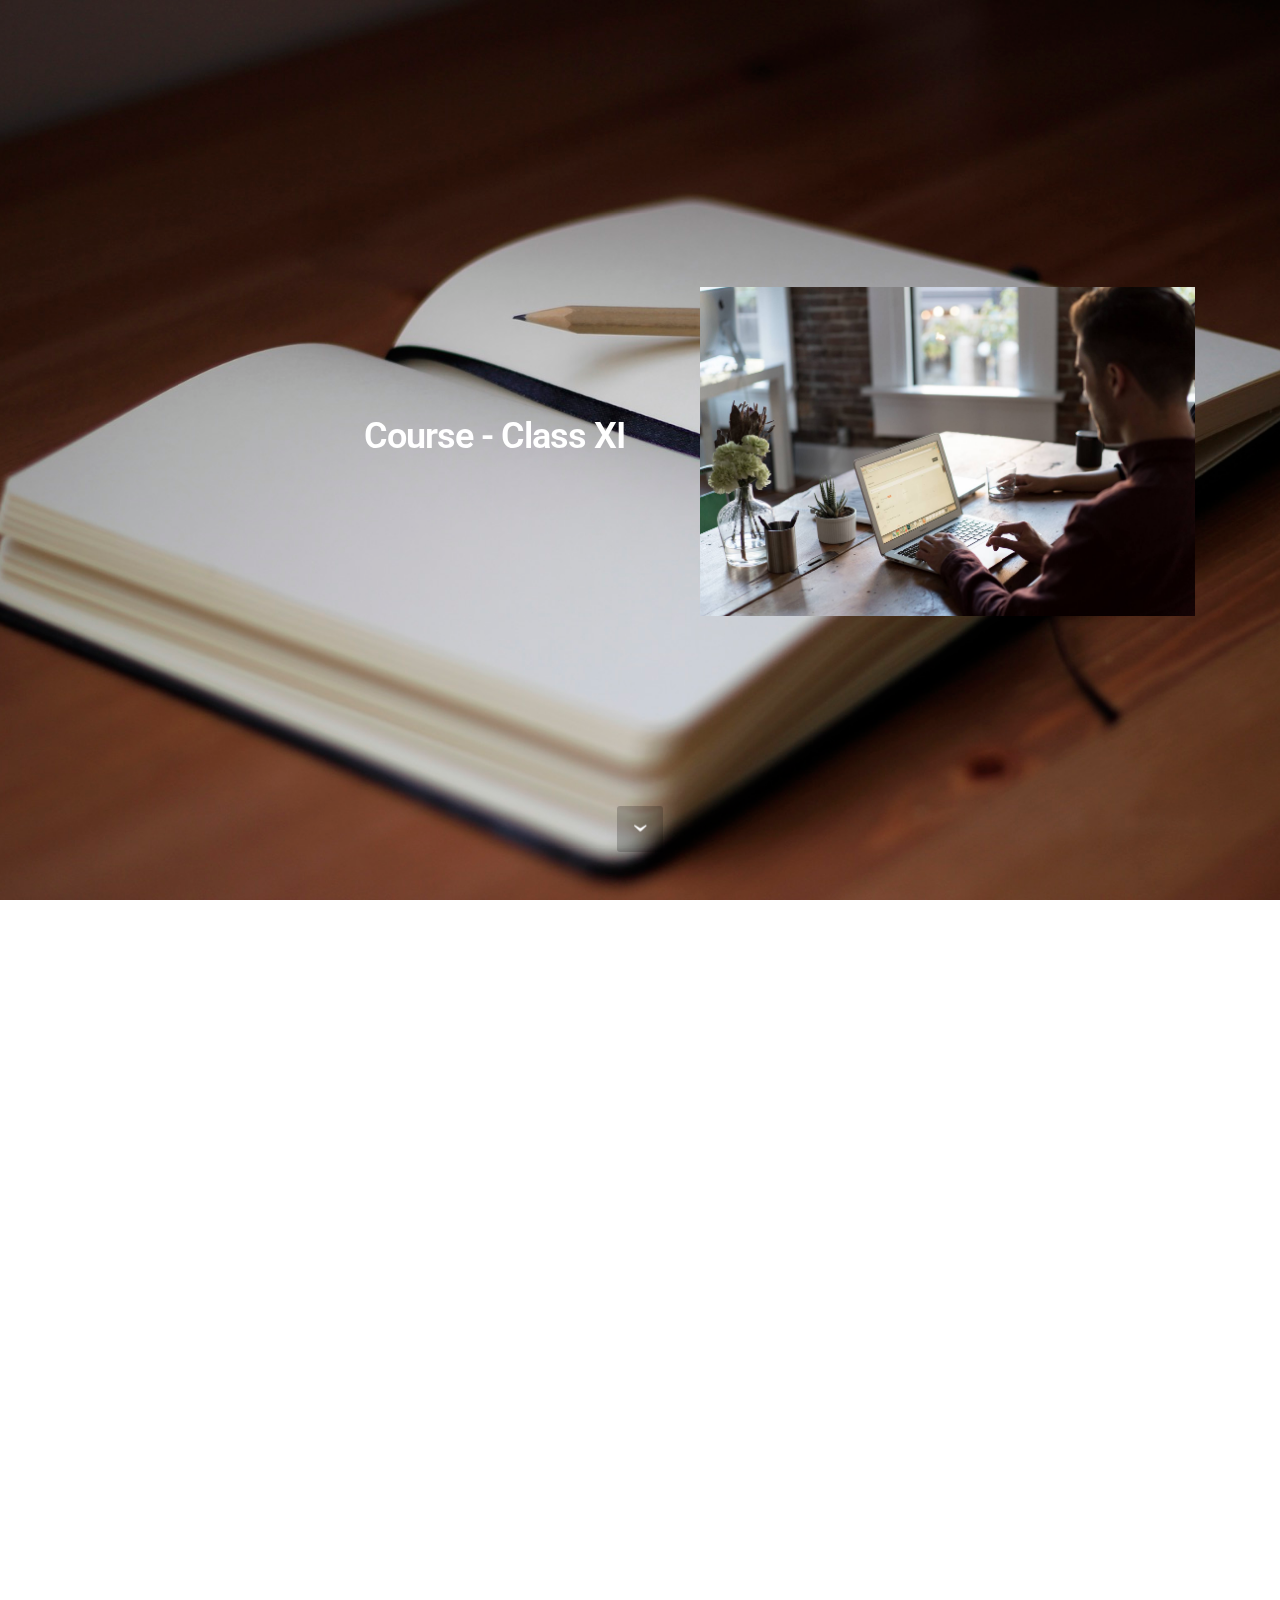
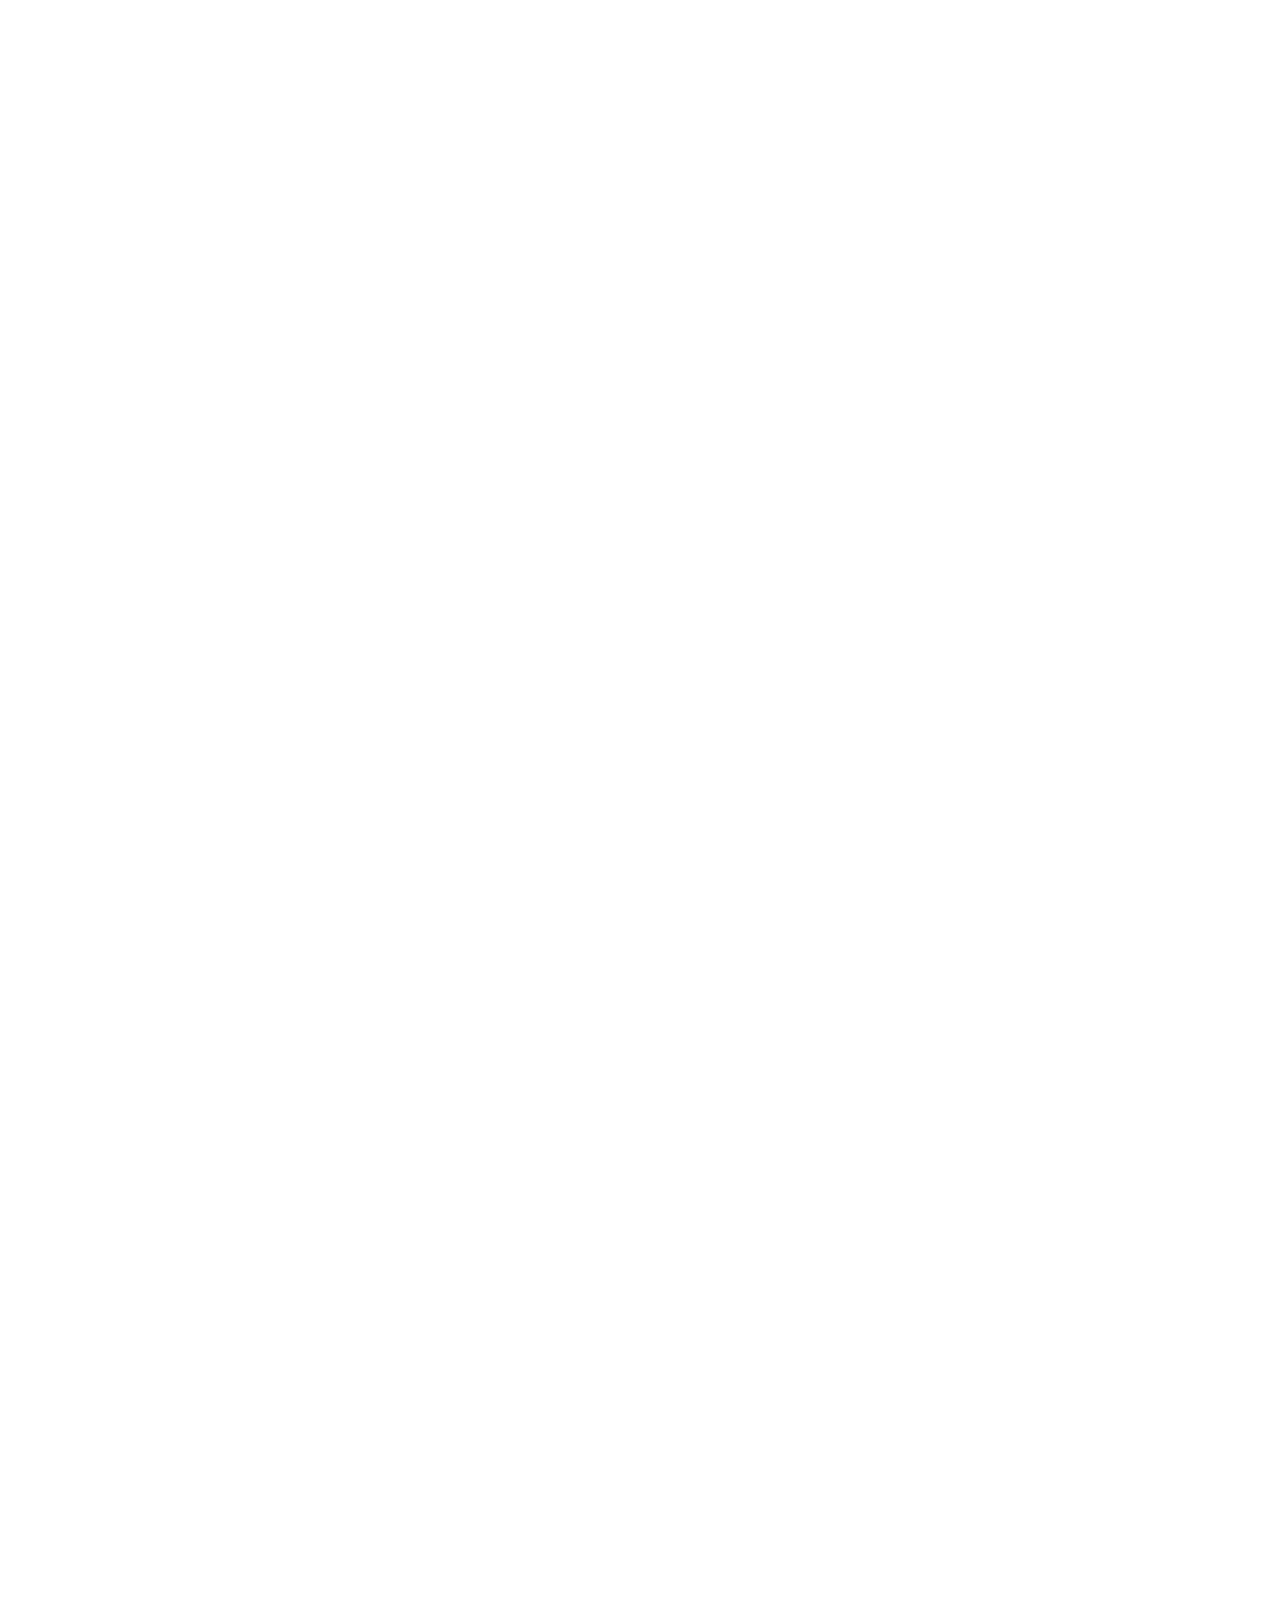
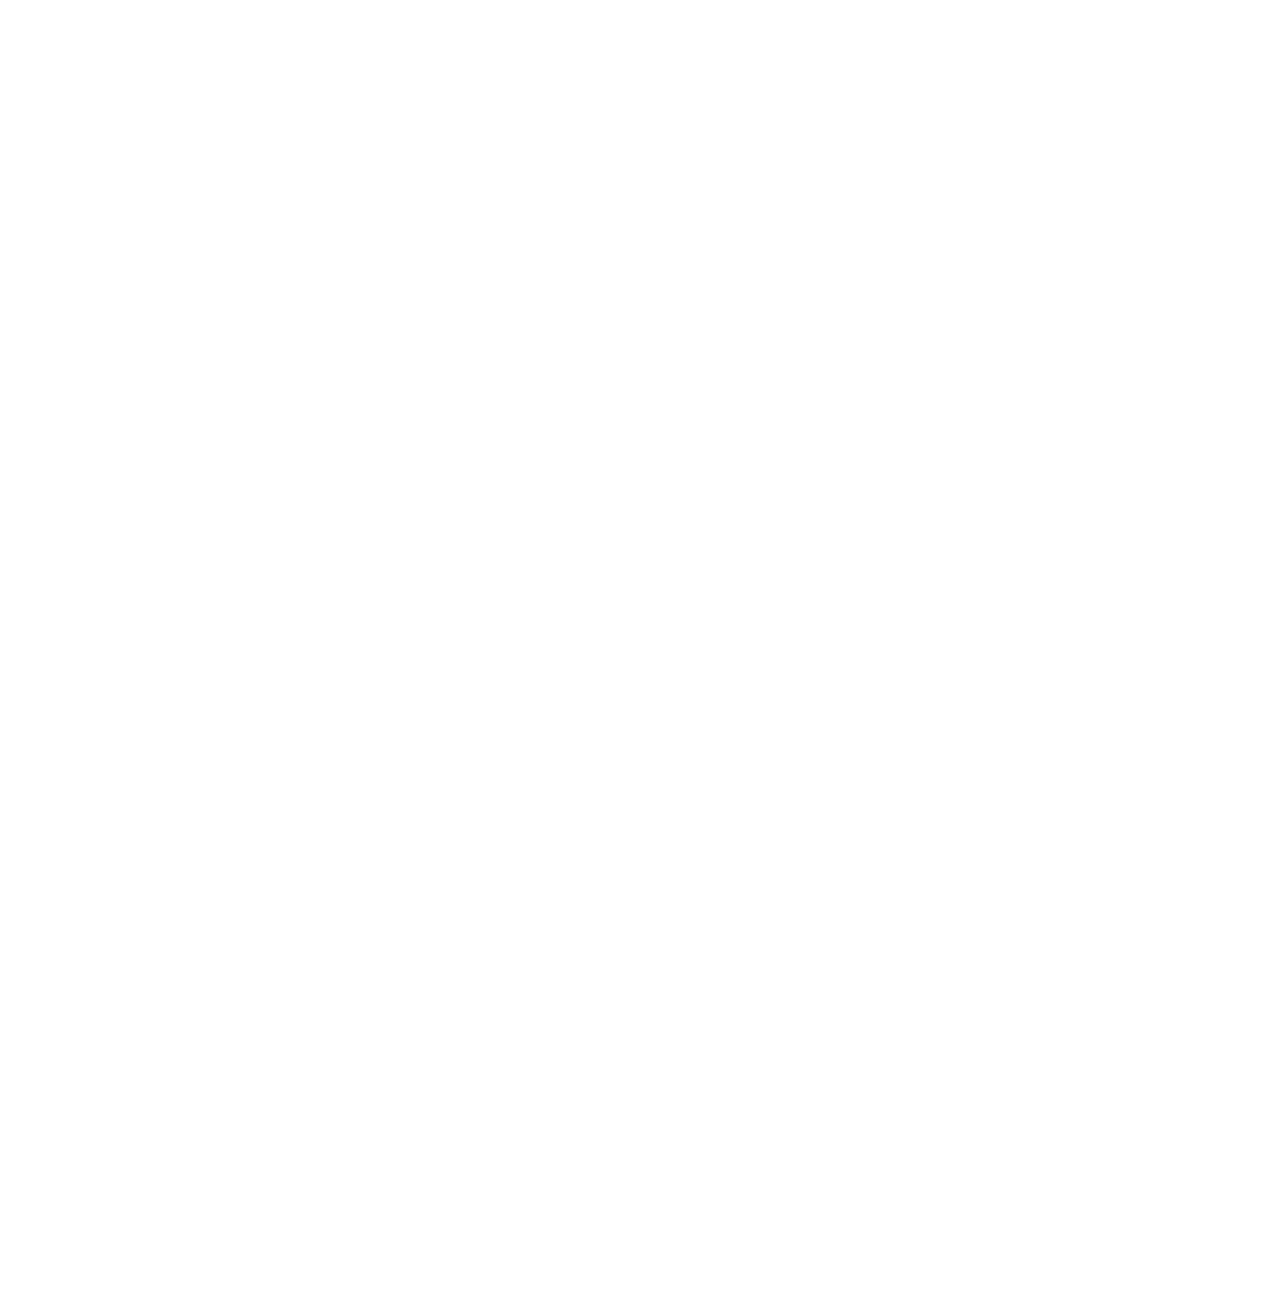
==== commit 6c393fed: "." ====
--- a/class_XI.html
+++ b/class_XI.html
@@ -16,32 +16,18 @@
   <link rel="stylesheet" href="assets/tether/tether.min.css">
   <link rel="stylesheet" href="assets/bootstrap/css/bootstrap.min.css">
   <link rel="stylesheet" href="assets/animate.css/animate.min.css">
-  <link rel="stylesheet" href="assets/socicon/css/styles.css">
   <link rel="stylesheet" href="assets/theme/css/style.css">
+  <link rel="stylesheet" href="assets/theme/css/style-rtl.css">
   <link rel="stylesheet" href="assets/mobirise/css/mbr-additional.css" type="text/css">
   
   
   
 </head>
-<body>
-
-<!-- Google Analytics -->
-<script>
-  (function(i,s,o,g,r,a,m){i['GoogleAnalyticsObject']=r;i[r]=i[r]||function(){
-  (i[r].q=i[r].q||[]).push(arguments)},i[r].l=1*new Date();a=s.createElement(o),
-  m=s.getElementsByTagName(o)[0];a.async=1;a.src=g;m.parentNode.insertBefore(a,m)
-  })(window,document,'script','https://www.google-analytics.com/analytics.js','ga');
-
-  ga('create', 'UA-99110146-1', 'auto');
-  ga('send', 'pageview');
-
-</script>
-<!-- /Google Analytics -->
-
-
-<section class="mbr-section mbr-section-hero mbr-section-full header2" id="header2-7" style="background-color: rgb(255, 255, 255);">
-
-    
+<body class="rtl">
+<section class="mbr-section mbr-section-hero mbr-section-full header2 mbr-parallax-background" id="header2-7" style="background-image: url(assets/images/mbr-1.jpg);">
+
+    <div class="mbr-overlay" style="opacity: 0; background-color: rgb(0, 0, 0);">
+    </div>
 
     <div class="mbr-table mbr-table-full">
         <div class="mbr-table-cell">
@@ -55,13 +41,13 @@
 
                         <div class="mbr-table-cell col-md-5 content-size text-xs-center text-md-right">
 
-                            <h3 class="mbr-section-title display-2">Class XI - Syllabus</h3>
+                            <h3 class="mbr-section-title display-2">Course - Class XI</h3>
 
                             <div class="mbr-section-text">
                                 <p></p>
                             </div>
 
-                            <div class="mbr-section-btn"><a class="btn btn-black" href="index.html">Home</a></div>
+                            
 
                         </div>
                         <div class="mbr-table-cell mbr-valign-top mbr-left-padding-md-up col-md-7 image-size" style="width: 50%;">
@@ -79,7 +65,7 @@
 
 </section>
 
-<section class="engine"><a rel="external" href="https://mobirise.com">Mobirise Site Maker</a></section><section class="mbr-section mbr-section__container article" id="header3-9" style="background-color: rgb(255, 255, 255); padding-top: 20px; padding-bottom: 20px;">
+<section class="engine"><a rel="external" href="https://mobirise.com">https://mobirise.com/</a></section><section class="mbr-section mbr-section__container article" id="header3-9" style="background-color: rgb(255, 255, 255); padding-top: 20px; padding-bottom: 20px;">
     <div class="container">
         <div class="row">
             <div class="col-xs-12">
@@ -355,58 +341,20 @@
     </div>
 </section>
 
-<section class="mbr-section mbr-section-md-padding" id="social-buttons1-1b" style="background-color: rgb(255, 255, 255); padding-top: 90px; padding-bottom: 90px;">
-    
-    <div class="container">
-        <div class="row">
-            <div class="col-md-8 col-md-offset-2 text-xs-center">
-                <h3 class="mbr-section-title display-2">SHARE THIS PAGE!</h3>
-                <div>
-
-                  <div class="mbr-social-likes" data-counters="false">
-                    <span class="btn btn-social facebook" title="Share link on Facebook">
-                        <i class="socicon socicon-facebook"></i>
-                    </span>
-                    <span class="btn btn-social twitter" title="Share link on Twitter">
-                        <i class="socicon socicon-twitter"></i>
-                    </span>
-                    <span class="btn btn-social plusone" title="Share link on Google+">
-                        <i class="socicon socicon-googleplus"></i>
-                    </span>
-                    
-                    
-                  </div>
-
-                </div>
-            </div>
-        </div>
-    </div>
-</section>
-
-<section class="mbr-section mbr-section-md-padding mbr-parallax-background" id="social-buttons2-1c" style="background-image: url(assets/images/landscape3.jpg); padding-top: 90px; padding-bottom: 90px;">
-    
-    <div class="container">
-        <div class="row">
-            <div class="col-md-8 col-md-offset-2 text-xs-center">
-                <h3 class="mbr-section-title display-2">FOLLOW US</h3>
-                <div><a class="btn btn-social" title="Twitter" target="_blank" href="https://twitter.com/mobirise"><i class="socicon socicon-twitter"></i></a> <a class="btn btn-social" title="Facebook" target="_blank" href="https://www.facebook.com/pages/Mobirise/1616226671953247"><i class="socicon socicon-facebook"></i></a> <a class="btn btn-social" title="Google+" target="_blank" href="https://plus.google.com/u/0/+Mobirise/posts"><i class="socicon socicon-googleplus"></i></a>     <a class="btn btn-social" title="LinkedIn" target="_blank" href="https://www.linkedin.com/in/mobirise"><i class="socicon socicon-linkedin"></i></a>   </div>
-            </div>
-        </div>
-    </div>
-</section>
-
 
   <script src="assets/web/assets/jquery/jquery.min.js"></script>
   <script src="assets/tether/tether.min.js"></script>
   <script src="assets/bootstrap/js/bootstrap.min.js"></script>
   <script src="assets/smooth-scroll/smooth-scroll.js"></script>
+  <script src="assets/cookies-alert-plugin/cookies-alert-core.js"></script>
+  <script src="assets/cookies-alert-plugin/cookies-alert-script.js"></script>
+  <script src="assets/jarallax/jarallax.js"></script>
   <script src="assets/viewport-checker/jquery.viewportchecker.js"></script>
-  <script src="assets/social-likes/social-likes.js"></script>
-  <script src="assets/jarallax/jarallax.js"></script>
   <script src="assets/theme/js/script.js"></script>
   
   
   <input name="animation" type="hidden">
    <div id="scrollToTop" class="scrollToTop mbr-arrow-up"><a style="text-align: center;"><i class="mbr-arrow-up-icon"></i></a></div>
+  <input name="cookieData" type="hidden" data-cookie-text="We use cookies to give you the best experience. Read our <a href='privacy.html'>cookie policy</a>.">
   </body>
-</html>
+</html>--- a/assets/theme/css/style-rtl.css
+++ b/assets/theme/css/style-rtl.css
@@ -0,0 +1,25 @@
+body.rtl section h1, body.rtl section h2, body.rtl section h3, body.rtl section h4, body.rtl section h5, body.rtl section h6,
+body.rtl section p, body.rtl section a.btn, body.rtl section .mbr-gallery-title, body.rtl section .mbr-price-value,
+body.rtl section .mbr-figure-caption, body.rtl section small, body.rtl section blockquote,
+body.rtl section .mbr-author-name, body.rtl section .mbr-plan-label, body.rtl section .mbr-price-figure,
+body.rtl section li, body.rtl section label.form-control-label, body.rtl section label.startPreset,
+body.rtl section .form-control, body.rtl section span.innerPhone, body.rtl section span.innerEmail,
+body.rtl section a.navbar-caption, body.rtl section th, body.rtl section td, body.rtl section strong {
+  direction: rtl !important; }
+body.rtl section th, body.rtl section .dataTables_info {
+  text-align: right; }
+body.rtl section label.form-control-label {
+  display: block; }
+body.rtl section.extHeader15 input[type='email'], body.rtl section.extHeader16 input[type='email'] {
+  padding-right: 15px;
+  padding-left: 0; }
+  body.rtl section.extHeader15 input[type='email']:focus, body.rtl section.extHeader16 input[type='email']:focus {
+    padding-right: 15px;
+    padding-left: 0; }
+body.rtl section.extHeader15 .form_wraper:hover input[type="email"], body.rtl section.extHeader16 .form_wraper:hover input[type="email"] {
+  padding-right: 15px;
+  padding-left: 0; }
+body.rtl footer {
+  direction: rtl !important; }
+
+/*# sourceMappingURL=style-rtl.css.map */
--- a/assets/mobirise/css/mbr-additional.css
+++ b/assets/mobirise/css/mbr-additional.css
@@ -1,6 +1,7 @@
 @import url(https://fonts.googleapis.com/css?family=Lora:400,700);
-@import url(https://fonts.googleapis.com/css?family=Lato:400,300,700);
+@import url(https://fonts.googleapis.com/css?family=Oswald:400,300,700);
 @import url(https://fonts.googleapis.com/css?family=Roboto:400,300,700);
+@import url(https://fonts.googleapis.com/css?family=Droid+Sans:400,700);
 
 
 
@@ -9,11 +10,11 @@
 input,
 textarea,
 .mbr-company .list-group-text {
-  font-family: 'Lato', sans-serif;
+  font-family: 'Droid Sans', sans-serif;
 }
 .mbr-footer-content li,
 .mbr-footer .mbr-contacts li {
-  font-family: 'Lato', sans-serif;
+  font-family: 'Droid Sans', sans-serif;
 }
 .btn,
 .alert,
@@ -37,7 +38,7 @@
 .mbr-gallery-title,
 .mbr-map [data-state-details],
 .mbr-price {
-  font-family: 'Lato', sans-serif;
+  font-family: 'Oswald', sans-serif;
 }
 .mbr-footer-content h1,
 .mbr-footer .mbr-contacts h1,
@@ -51,7 +52,7 @@
 .mbr-footer .mbr-contacts p strong,
 .mbr-footer-content strong,
 .mbr-footer .mbr-contacts strong {
-  font-family: 'Lato', sans-serif;
+  font-family: 'Oswald', sans-serif;
 }
 .btn {
   border-radius: 1.6em;
@@ -66,22 +67,22 @@
 .mbr-section-hero .mbr-section-lead,
 .mbr-cards .card-subtitle,
 .mbr-testimonial .card-block {
-  font-family: 'Lato', sans-serif;
+  font-family: 'Roboto', sans-serif;
   font-style: normal;
 }
 .mbr-author-name {
-  font-family: 'Lato', sans-serif;
+  font-family: 'Oswald', sans-serif;
 }
 .mbr-author-desc {
-  font-family: 'Lato', sans-serif;
+  font-family: 'Roboto', sans-serif;
   font-style: normal;
 }
 .mbr-plan-title {
-  font-family: 'Lato', sans-serif;
+  font-family: 'Oswald', sans-serif;
 }
 .mbr-plan-subtitle,
 .mbr-plan-price-desc {
-  font-family: 'Lato', sans-serif;
+  font-family: 'Roboto', sans-serif;
   font-style: normal;
 }
 .bg-primary {
@@ -420,16 +421,6 @@
 }
 #header2-6 .mbr-section-title {
   font-family: 'Lora', serif;
-  text-align: right;
-  font-size: 36px;
-  color: #000000;
-}
-#header2-6 .btn {
-  font-size: 14px;
-}
-#social-buttons2-19 .mbr-section-title,
-#social-buttons2-19 .btn-social {
-  color: #232323;
 }
 
 
@@ -439,8 +430,6 @@
 #header2-7 .mbr-section-title {
   font-family: 'Roboto', sans-serif;
   font-size: 36px;
-  color: #000000;
-  text-align: right;
 }
 #header3-9 .mbr-section-title,
 #header3-9 .mbr-section-subtitle {
@@ -485,10 +474,6 @@
   font-family: 'Lora', serif;
   font-size: 32px;
 }
-#social-buttons2-1c .mbr-section-title,
-#social-buttons2-1c .btn-social {
-  color: #232323;
-}
 
 
 
@@ -497,8 +482,6 @@
 #header2-i .mbr-section-title {
   font-family: 'Roboto', sans-serif;
   font-size: 36px;
-  color: #000000;
-  text-align: right;
 }
 #header3-j .mbr-section-title,
 #header3-j .mbr-section-subtitle {
@@ -543,15 +526,3 @@
   font-family: 'Lora', serif;
   font-size: 32px;
 }
-#social-buttons2-1e .mbr-section-title,
-#social-buttons2-1e .btn-social {
-  color: #232323;
-}
-
-#form1-16 .form-control-label {
-  color: #232323;
-}
-#form1-16 .mbr-section-title {
-  font-size: 32px;
-  font-family: 'Lato', sans-serif;
-}
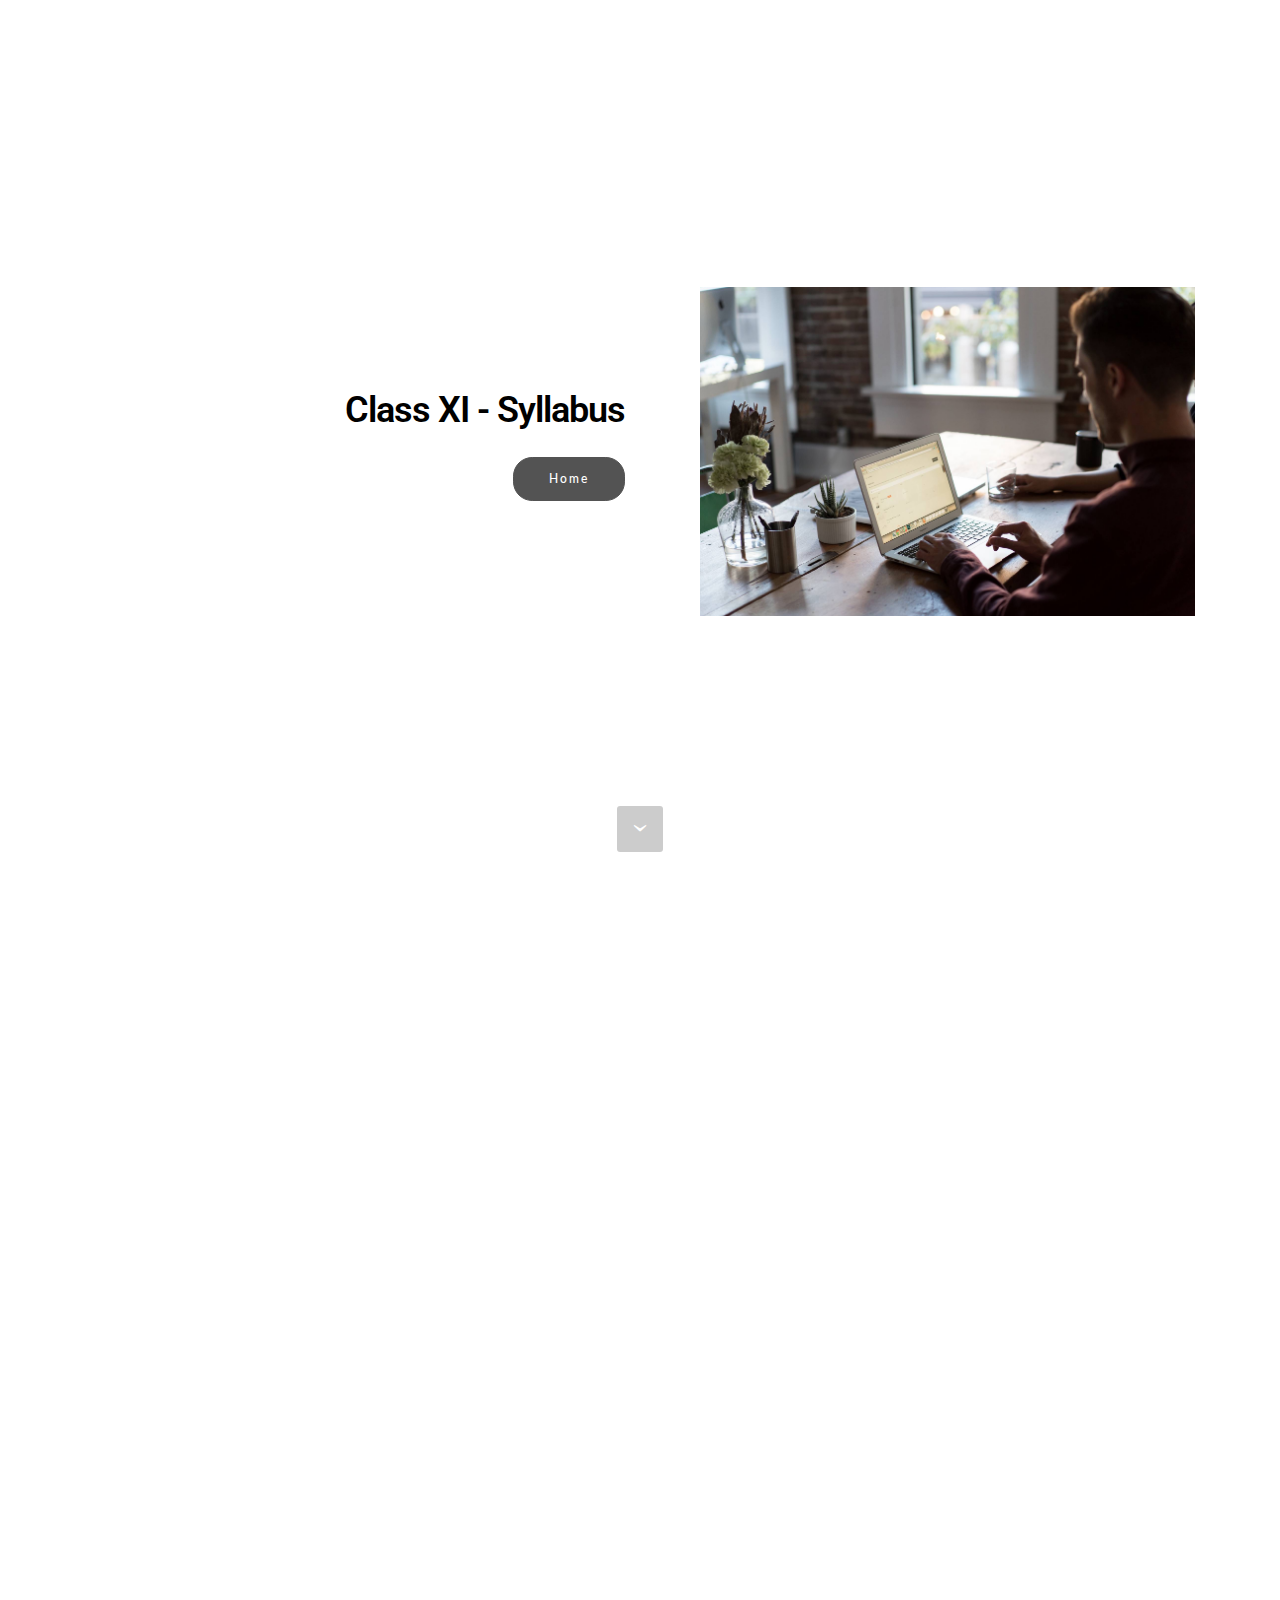
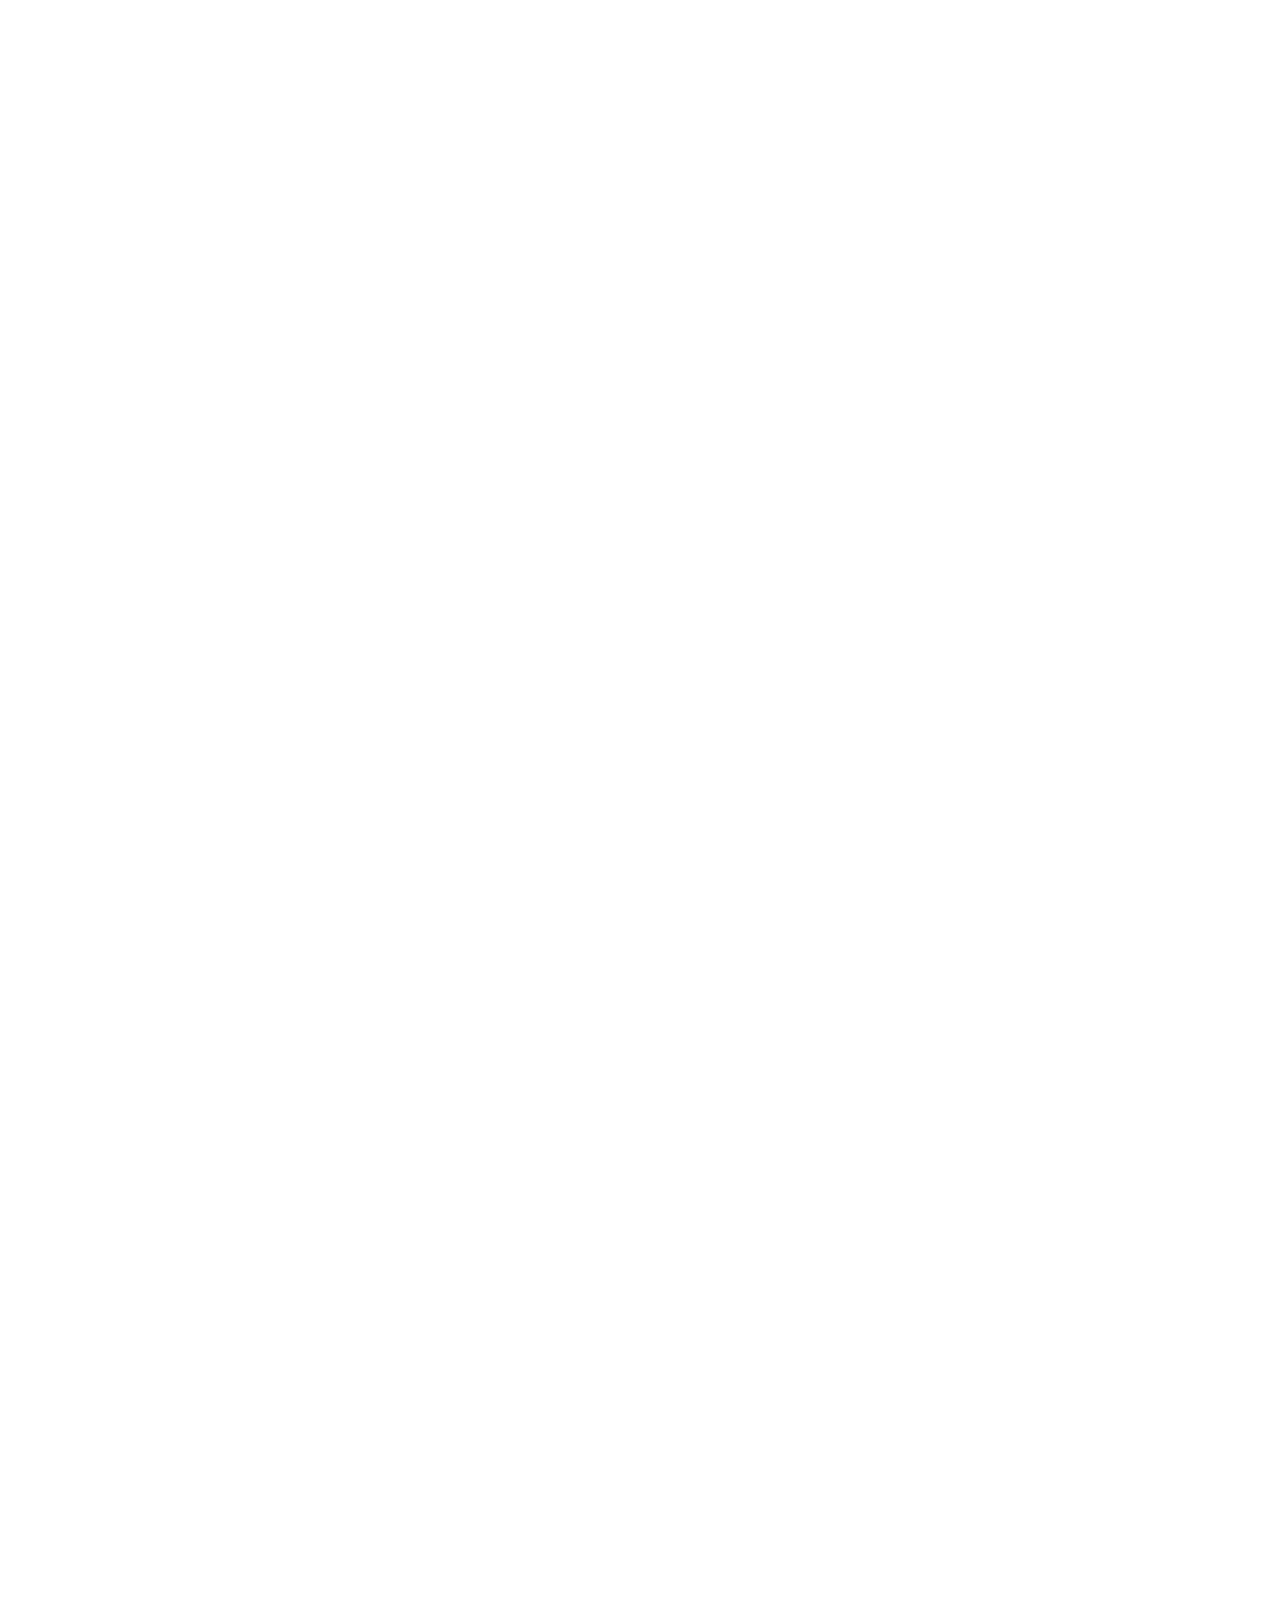
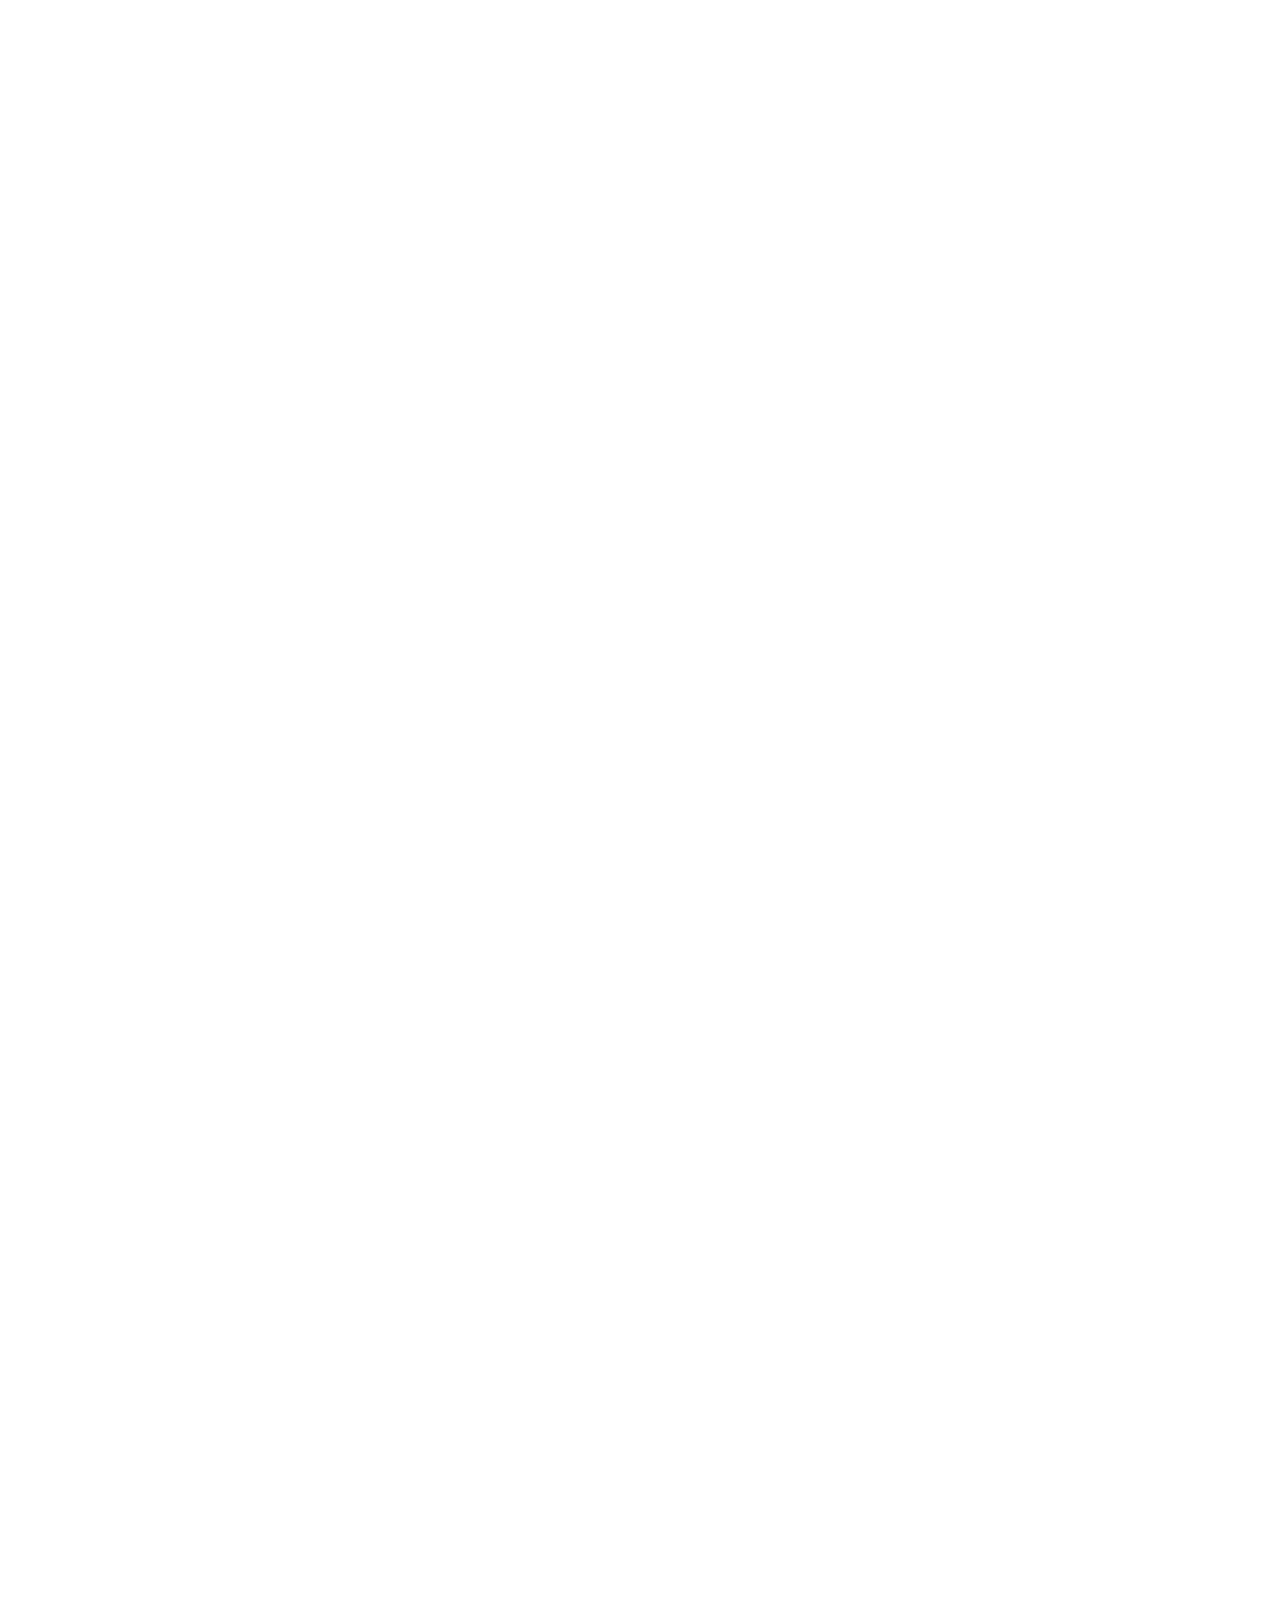
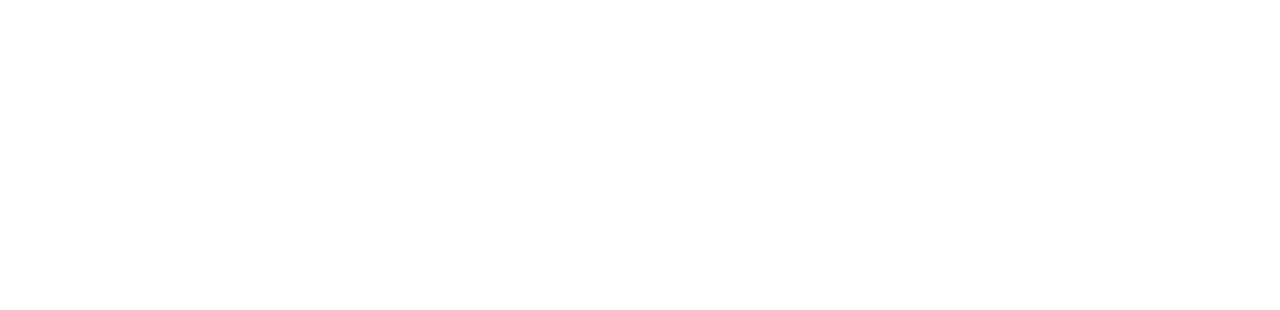
==== commit 980d60d9: "changed files" ====
--- a/class_XI.html
+++ b/class_XI.html
@@ -16,18 +16,32 @@
   <link rel="stylesheet" href="assets/tether/tether.min.css">
   <link rel="stylesheet" href="assets/bootstrap/css/bootstrap.min.css">
   <link rel="stylesheet" href="assets/animate.css/animate.min.css">
+  <link rel="stylesheet" href="assets/socicon/css/styles.css">
   <link rel="stylesheet" href="assets/theme/css/style.css">
-  <link rel="stylesheet" href="assets/theme/css/style-rtl.css">
   <link rel="stylesheet" href="assets/mobirise/css/mbr-additional.css" type="text/css">
   
   
   
 </head>
-<body class="rtl">
-<section class="mbr-section mbr-section-hero mbr-section-full header2 mbr-parallax-background" id="header2-7" style="background-image: url(assets/images/mbr-1.jpg);">
-
-    <div class="mbr-overlay" style="opacity: 0; background-color: rgb(0, 0, 0);">
-    </div>
+<body>
+
+<!-- Google Analytics -->
+<script>
+  (function(i,s,o,g,r,a,m){i['GoogleAnalyticsObject']=r;i[r]=i[r]||function(){
+  (i[r].q=i[r].q||[]).push(arguments)},i[r].l=1*new Date();a=s.createElement(o),
+  m=s.getElementsByTagName(o)[0];a.async=1;a.src=g;m.parentNode.insertBefore(a,m)
+  })(window,document,'script','https://www.google-analytics.com/analytics.js','ga');
+
+  ga('create', 'UA-99110146-1', 'auto');
+  ga('send', 'pageview');
+
+</script>
+<!-- /Google Analytics -->
+
+
+<section class="mbr-section mbr-section-hero mbr-section-full header2" id="header2-7" style="background-color: rgb(255, 255, 255);">
+
+    
 
     <div class="mbr-table mbr-table-full">
         <div class="mbr-table-cell">
@@ -41,13 +55,13 @@
 
                         <div class="mbr-table-cell col-md-5 content-size text-xs-center text-md-right">
 
-                            <h3 class="mbr-section-title display-2">Course - Class XI</h3>
+                            <h3 class="mbr-section-title display-2">Class XI - Syllabus</h3>
 
                             <div class="mbr-section-text">
                                 <p></p>
                             </div>
 
-                            
+                            <div class="mbr-section-btn"><a class="btn btn-black" href="index.html">Home</a></div>
 
                         </div>
                         <div class="mbr-table-cell mbr-valign-top mbr-left-padding-md-up col-md-7 image-size" style="width: 50%;">
@@ -65,7 +79,7 @@
 
 </section>
 
-<section class="engine"><a rel="external" href="https://mobirise.com">https://mobirise.com/</a></section><section class="mbr-section mbr-section__container article" id="header3-9" style="background-color: rgb(255, 255, 255); padding-top: 20px; padding-bottom: 20px;">
+<section class="engine"><a rel="external" href="https://mobirise.com">Mobirise Site Maker</a></section><section class="mbr-section mbr-section__container article" id="header3-9" style="background-color: rgb(255, 255, 255); padding-top: 20px; padding-bottom: 20px;">
     <div class="container">
         <div class="row">
             <div class="col-xs-12">
@@ -341,20 +355,58 @@
     </div>
 </section>
 
+<section class="mbr-section mbr-section-md-padding" id="social-buttons1-1b" style="background-color: rgb(255, 255, 255); padding-top: 90px; padding-bottom: 90px;">
+    
+    <div class="container">
+        <div class="row">
+            <div class="col-md-8 col-md-offset-2 text-xs-center">
+                <h3 class="mbr-section-title display-2">SHARE THIS PAGE!</h3>
+                <div>
+
+                  <div class="mbr-social-likes" data-counters="false">
+                    <span class="btn btn-social facebook" title="Share link on Facebook">
+                        <i class="socicon socicon-facebook"></i>
+                    </span>
+                    <span class="btn btn-social twitter" title="Share link on Twitter">
+                        <i class="socicon socicon-twitter"></i>
+                    </span>
+                    <span class="btn btn-social plusone" title="Share link on Google+">
+                        <i class="socicon socicon-googleplus"></i>
+                    </span>
+                    
+                    
+                  </div>
+
+                </div>
+            </div>
+        </div>
+    </div>
+</section>
+
+<section class="mbr-section mbr-section-md-padding mbr-parallax-background" id="social-buttons2-1c" style="background-image: url(assets/images/landscape3.jpg); padding-top: 90px; padding-bottom: 90px;">
+    
+    <div class="container">
+        <div class="row">
+            <div class="col-md-8 col-md-offset-2 text-xs-center">
+                <h3 class="mbr-section-title display-2">FOLLOW US</h3>
+                <div><a class="btn btn-social" title="Twitter" target="_blank" href="https://twitter.com/mobirise"><i class="socicon socicon-twitter"></i></a> <a class="btn btn-social" title="Facebook" target="_blank" href="https://www.facebook.com/pages/Mobirise/1616226671953247"><i class="socicon socicon-facebook"></i></a> <a class="btn btn-social" title="Google+" target="_blank" href="https://plus.google.com/u/0/+Mobirise/posts"><i class="socicon socicon-googleplus"></i></a>     <a class="btn btn-social" title="LinkedIn" target="_blank" href="https://www.linkedin.com/in/mobirise"><i class="socicon socicon-linkedin"></i></a>   </div>
+            </div>
+        </div>
+    </div>
+</section>
+
 
   <script src="assets/web/assets/jquery/jquery.min.js"></script>
   <script src="assets/tether/tether.min.js"></script>
   <script src="assets/bootstrap/js/bootstrap.min.js"></script>
   <script src="assets/smooth-scroll/smooth-scroll.js"></script>
-  <script src="assets/cookies-alert-plugin/cookies-alert-core.js"></script>
-  <script src="assets/cookies-alert-plugin/cookies-alert-script.js"></script>
+  <script src="assets/viewport-checker/jquery.viewportchecker.js"></script>
+  <script src="assets/social-likes/social-likes.js"></script>
   <script src="assets/jarallax/jarallax.js"></script>
-  <script src="assets/viewport-checker/jquery.viewportchecker.js"></script>
   <script src="assets/theme/js/script.js"></script>
   
   
   <input name="animation" type="hidden">
    <div id="scrollToTop" class="scrollToTop mbr-arrow-up"><a style="text-align: center;"><i class="mbr-arrow-up-icon"></i></a></div>
-  <input name="cookieData" type="hidden" data-cookie-text="We use cookies to give you the best experience. Read our <a href='privacy.html'>cookie policy</a>.">
   </body>
 </html>--- a/assets/socicon/css/styles.css
+++ b/assets/socicon/css/styles.css
@@ -0,0 +1,544 @@
+@charset "UTF-8";
+
+@font-face {
+  font-family: "socicon";
+  src:url("../fonts/socicon.eot");
+  src:url("../fonts/socicon.eot?#iefix") format("embedded-opentype"),
+    url("../fonts/socicon.woff") format("woff"),
+    url("../fonts/socicon.ttf") format("truetype"),
+    url("../fonts/socicon.svg#socicon") format("svg");
+  font-weight: normal;
+  font-style: normal;
+
+}
+
+[data-icon]:before {
+  font-family: "socicon" !important;
+  content: attr(data-icon);
+  font-style: normal !important;
+  font-weight: normal !important;
+  font-variant: normal !important;
+  text-transform: none !important;
+  speak: none;
+  line-height: 1;
+  -webkit-font-smoothing: antialiased;
+  -moz-osx-font-smoothing: grayscale;
+}
+
+[class^="socicon-"]:before,
+[class*=" socicon-"]:before {
+  font-family: "socicon" !important;
+  font-style: normal !important;
+  font-weight: normal !important;
+  font-variant: normal !important;
+  text-transform: none !important;
+  speak: none;
+  line-height: 1;
+  -webkit-font-smoothing: antialiased;
+  -moz-osx-font-smoothing: grayscale;
+}
+
+.socicon-modelmayhem:before {
+  content: "\e000";
+}
+.socicon-mixcloud:before {
+  content: "\e001";
+}
+.socicon-drupal:before {
+  content: "\e002";
+}
+.socicon-swarm:before {
+  content: "\e003";
+}
+.socicon-istock:before {
+  content: "\e004";
+}
+.socicon-yammer:before {
+  content: "\e005";
+}
+.socicon-ello:before {
+  content: "\e006";
+}
+.socicon-stackoverflow:before {
+  content: "\e007";
+}
+.socicon-persona:before {
+  content: "\e008";
+}
+.socicon-triplej:before {
+  content: "\e009";
+}
+.socicon-houzz:before {
+  content: "\e00a";
+}
+.socicon-rss:before {
+  content: "\e00b";
+}
+.socicon-paypal:before {
+  content: "\e00c";
+}
+.socicon-odnoklassniki:before {
+  content: "\e00d";
+}
+.socicon-airbnb:before {
+  content: "\e00e";
+}
+.socicon-periscope:before {
+  content: "\e00f";
+}
+.socicon-outlook:before {
+  content: "\e010";
+}
+.socicon-coderwall:before {
+  content: "\e011";
+}
+.socicon-tripadvisor:before {
+  content: "\e012";
+}
+.socicon-appnet:before {
+  content: "\e013";
+}
+.socicon-goodreads:before {
+  content: "\e014";
+}
+.socicon-tripit:before {
+  content: "\e015";
+}
+.socicon-lanyrd:before {
+  content: "\e016";
+}
+.socicon-slideshare:before {
+  content: "\e017";
+}
+.socicon-buffer:before {
+  content: "\e018";
+}
+.socicon-disqus:before {
+  content: "\e019";
+}
+.socicon-vkontakte:before {
+  content: "\e01a";
+}
+.socicon-whatsapp:before {
+  content: "\e01b";
+}
+.socicon-patreon:before {
+  content: "\e01c";
+}
+.socicon-storehouse:before {
+  content: "\e01d";
+}
+.socicon-pocket:before {
+  content: "\e01e";
+}
+.socicon-mail:before {
+  content: "\e01f";
+}
+.socicon-blogger:before {
+  content: "\e020";
+}
+.socicon-technorati:before {
+  content: "\e021";
+}
+.socicon-reddit:before {
+  content: "\e022";
+}
+.socicon-dribbble:before {
+  content: "\e023";
+}
+.socicon-stumbleupon:before {
+  content: "\e024";
+}
+.socicon-digg:before {
+  content: "\e025";
+}
+.socicon-envato:before {
+  content: "\e026";
+}
+.socicon-behance:before {
+  content: "\e027";
+}
+.socicon-delicious:before {
+  content: "\e028";
+}
+.socicon-deviantart:before {
+  content: "\e029";
+}
+.socicon-forrst:before {
+  content: "\e02a";
+}
+.socicon-play:before {
+  content: "\e02b";
+}
+.socicon-zerply:before {
+  content: "\e02c";
+}
+.socicon-wikipedia:before {
+  content: "\e02d";
+}
+.socicon-apple:before {
+  content: "\e02e";
+}
+.socicon-flattr:before {
+  content: "\e02f";
+}
+.socicon-github:before {
+  content: "\e030";
+}
+.socicon-renren:before {
+  content: "\e031";
+}
+.socicon-friendfeed:before {
+  content: "\e032";
+}
+.socicon-newsvine:before {
+  content: "\e033";
+}
+.socicon-identica:before {
+  content: "\e034";
+}
+.socicon-bebo:before {
+  content: "\e035";
+}
+.socicon-zynga:before {
+  content: "\e036";
+}
+.socicon-steam:before {
+  content: "\e037";
+}
+.socicon-xbox:before {
+  content: "\e038";
+}
+.socicon-windows:before {
+  content: "\e039";
+}
+.socicon-qq:before {
+  content: "\e03a";
+}
+.socicon-douban:before {
+  content: "\e03b";
+}
+.socicon-meetup:before {
+  content: "\e03c";
+}
+.socicon-playstation:before {
+  content: "\e03d";
+}
+.socicon-android:before {
+  content: "\e03e";
+}
+.socicon-snapchat:before {
+  content: "\e03f";
+}
+.socicon-twitter:before {
+  content: "\e040";
+}
+.socicon-facebook:before {
+  content: "\e041";
+}
+.socicon-googleplus:before {
+  content: "\e042";
+}
+.socicon-pinterest:before {
+  content: "\e043";
+}
+.socicon-foursquare:before {
+  content: "\e044";
+}
+.socicon-yahoo:before {
+  content: "\e045";
+}
+.socicon-skype:before {
+  content: "\e046";
+}
+.socicon-yelp:before {
+  content: "\e047";
+}
+.socicon-feedburner:before {
+  content: "\e048";
+}
+.socicon-linkedin:before {
+  content: "\e049";
+}
+.socicon-viadeo:before {
+  content: "\e04a";
+}
+.socicon-xing:before {
+  content: "\e04b";
+}
+.socicon-myspace:before {
+  content: "\e04c";
+}
+.socicon-soundcloud:before {
+  content: "\e04d";
+}
+.socicon-spotify:before {
+  content: "\e04e";
+}
+.socicon-grooveshark:before {
+  content: "\e04f";
+}
+.socicon-lastfm:before {
+  content: "\e050";
+}
+.socicon-youtube:before {
+  content: "\e051";
+}
+.socicon-vimeo:before {
+  content: "\e052";
+}
+.socicon-dailymotion:before {
+  content: "\e053";
+}
+.socicon-vine:before {
+  content: "\e054";
+}
+.socicon-flickr:before {
+  content: "\e055";
+}
+.socicon-500px:before {
+  content: "\e056";
+}
+.socicon-wordpress:before {
+  content: "\e058";
+}
+.socicon-tumblr:before {
+  content: "\e059";
+}
+.socicon-twitch:before {
+  content: "\e05a";
+}
+.socicon-8tracks:before {
+  content: "\e05b";
+}
+.socicon-amazon:before {
+  content: "\e05c";
+}
+.socicon-icq:before {
+  content: "\e05d";
+}
+.socicon-smugmug:before {
+  content: "\e05e";
+}
+.socicon-ravelry:before {
+  content: "\e05f";
+}
+.socicon-weibo:before {
+  content: "\e060";
+}
+.socicon-baidu:before {
+  content: "\e061";
+}
+.socicon-angellist:before {
+  content: "\e062";
+}
+.socicon-ebay:before {
+  content: "\e063";
+}
+.socicon-imdb:before {
+  content: "\e064";
+}
+.socicon-stayfriends:before {
+  content: "\e065";
+}
+.socicon-residentadvisor:before {
+  content: "\e066";
+}
+.socicon-google:before {
+  content: "\e067";
+}
+.socicon-yandex:before {
+  content: "\e068";
+}
+.socicon-sharethis:before {
+  content: "\e069";
+}
+.socicon-bandcamp:before {
+  content: "\e06a";
+}
+.socicon-itunes:before {
+  content: "\e06b";
+}
+.socicon-deezer:before {
+  content: "\e06c";
+}
+.socicon-telegram:before {
+  content: "\e06e";
+}
+.socicon-openid:before {
+  content: "\e06f";
+}
+.socicon-amplement:before {
+  content: "\e070";
+}
+.socicon-viber:before {
+  content: "\e071";
+}
+.socicon-zomato:before {
+  content: "\e072";
+}
+.socicon-draugiem:before {
+  content: "\e074";
+}
+.socicon-endomodo:before {
+  content: "\e075";
+}
+.socicon-filmweb:before {
+  content: "\e076";
+}
+.socicon-stackexchange:before {
+  content: "\e077";
+}
+.socicon-wykop:before {
+  content: "\e078";
+}
+.socicon-teamspeak:before {
+  content: "\e079";
+}
+.socicon-teamviewer:before {
+  content: "\e07a";
+}
+.socicon-ventrilo:before {
+  content: "\e07b";
+}
+.socicon-younow:before {
+  content: "\e07c";
+}
+.socicon-raidcall:before {
+  content: "\e07d";
+}
+.socicon-mumble:before {
+  content: "\e07e";
+}
+.socicon-medium:before {
+  content: "\e06d";
+}
+.socicon-bebee:before {
+  content: "\e07f";
+}
+.socicon-hitbox:before {
+  content: "\e080";
+}
+.socicon-reverbnation:before {
+  content: "\e081";
+}
+.socicon-formulr:before {
+  content: "\e082";
+}
+.socicon-instagram:before {
+  content: "\e057";
+}
+.socicon-battlenet:before {
+  content: "\e083";
+}
+.socicon-chrome:before {
+  content: "\e084";
+}
+.socicon-discord:before {
+  content: "\e086";
+}
+.socicon-issuu:before {
+  content: "\e087";
+}
+.socicon-macos:before {
+  content: "\e088";
+}
+.socicon-firefox:before {
+  content: "\e089";
+}
+.socicon-opera:before {
+  content: "\e08d";
+}
+.socicon-keybase:before {
+  content: "\e090";
+}
+.socicon-alliance:before {
+  content: "\e091";
+}
+.socicon-livejournal:before {
+  content: "\e092";
+}
+.socicon-googlephotos:before {
+  content: "\e093";
+}
+.socicon-horde:before {
+  content: "\e094";
+}
+.socicon-etsy:before {
+  content: "\e095";
+}
+.socicon-zapier:before {
+  content: "\e096";
+}
+.socicon-google-scholar:before {
+  content: "\e097";
+}
+.socicon-researchgate:before {
+  content: "\e098";
+}
+.socicon-wechat:before {
+  content: "\e099";
+}
+.socicon-strava:before {
+  content: "\e09a";
+}
+.socicon-line:before {
+  content: "\e09b";
+}
+.socicon-lyft:before {
+  content: "\e09c";
+}
+.socicon-uber:before {
+  content: "\e09d";
+}
+.socicon-songkick:before {
+  content: "\e09e";
+}
+.socicon-viewbug:before {
+  content: "\e09f";
+}
+.socicon-googlegroups:before {
+  content: "\e0a0";
+}
+.socicon-quora:before {
+  content: "\e073";
+}
+.socicon-diablo:before {
+  content: "\e085";
+}
+.socicon-blizzard:before {
+  content: "\e0a1";
+}
+.socicon-hearthstone:before {
+  content: "\e08b";
+}
+.socicon-heroes:before {
+  content: "\e08a";
+}
+.socicon-overwatch:before {
+  content: "\e08c";
+}
+.socicon-warcraft:before {
+  content: "\e08e";
+}
+.socicon-starcraft:before {
+  content: "\e08f";
+}
+.socicon-beam:before {
+  content: "\e0a2";
+}
+.socicon-curse:before {
+  content: "\e0a3";
+}
+.socicon-player:before {
+  content: "\e0a4";
+}
+.socicon-streamjar:before {
+  content: "\e0a5";
+}
+.socicon-nintendo:before {
+  content: "\e0a6";
+}
+.socicon-hellocoton:before {
+  content: "\e0a7";
+}
--- a/assets/mobirise/css/mbr-additional.css
+++ b/assets/mobirise/css/mbr-additional.css
@@ -1,7 +1,6 @@
 @import url(https://fonts.googleapis.com/css?family=Lora:400,700);
-@import url(https://fonts.googleapis.com/css?family=Oswald:400,300,700);
+@import url(https://fonts.googleapis.com/css?family=Lato:400,300,700);
 @import url(https://fonts.googleapis.com/css?family=Roboto:400,300,700);
-@import url(https://fonts.googleapis.com/css?family=Droid+Sans:400,700);
 
 
 
@@ -10,11 +9,11 @@
 input,
 textarea,
 .mbr-company .list-group-text {
-  font-family: 'Droid Sans', sans-serif;
+  font-family: 'Lato', sans-serif;
 }
 .mbr-footer-content li,
 .mbr-footer .mbr-contacts li {
-  font-family: 'Droid Sans', sans-serif;
+  font-family: 'Lato', sans-serif;
 }
 .btn,
 .alert,
@@ -38,7 +37,7 @@
 .mbr-gallery-title,
 .mbr-map [data-state-details],
 .mbr-price {
-  font-family: 'Oswald', sans-serif;
+  font-family: 'Lato', sans-serif;
 }
 .mbr-footer-content h1,
 .mbr-footer .mbr-contacts h1,
@@ -52,7 +51,7 @@
 .mbr-footer .mbr-contacts p strong,
 .mbr-footer-content strong,
 .mbr-footer .mbr-contacts strong {
-  font-family: 'Oswald', sans-serif;
+  font-family: 'Lato', sans-serif;
 }
 .btn {
   border-radius: 1.6em;
@@ -67,22 +66,22 @@
 .mbr-section-hero .mbr-section-lead,
 .mbr-cards .card-subtitle,
 .mbr-testimonial .card-block {
-  font-family: 'Roboto', sans-serif;
+  font-family: 'Lato', sans-serif;
   font-style: normal;
 }
 .mbr-author-name {
-  font-family: 'Oswald', sans-serif;
+  font-family: 'Lato', sans-serif;
 }
 .mbr-author-desc {
-  font-family: 'Roboto', sans-serif;
+  font-family: 'Lato', sans-serif;
   font-style: normal;
 }
 .mbr-plan-title {
-  font-family: 'Oswald', sans-serif;
+  font-family: 'Lato', sans-serif;
 }
 .mbr-plan-subtitle,
 .mbr-plan-price-desc {
-  font-family: 'Roboto', sans-serif;
+  font-family: 'Lato', sans-serif;
   font-style: normal;
 }
 .bg-primary {
@@ -421,6 +420,16 @@
 }
 #header2-6 .mbr-section-title {
   font-family: 'Lora', serif;
+  text-align: right;
+  font-size: 36px;
+  color: #000000;
+}
+#header2-6 .btn {
+  font-size: 14px;
+}
+#social-buttons2-19 .mbr-section-title,
+#social-buttons2-19 .btn-social {
+  color: #232323;
 }
 
 
@@ -430,6 +439,8 @@
 #header2-7 .mbr-section-title {
   font-family: 'Roboto', sans-serif;
   font-size: 36px;
+  color: #000000;
+  text-align: right;
 }
 #header3-9 .mbr-section-title,
 #header3-9 .mbr-section-subtitle {
@@ -474,6 +485,10 @@
   font-family: 'Lora', serif;
   font-size: 32px;
 }
+#social-buttons2-1c .mbr-section-title,
+#social-buttons2-1c .btn-social {
+  color: #232323;
+}
 
 
 
@@ -482,6 +497,8 @@
 #header2-i .mbr-section-title {
   font-family: 'Roboto', sans-serif;
   font-size: 36px;
+  color: #000000;
+  text-align: right;
 }
 #header3-j .mbr-section-title,
 #header3-j .mbr-section-subtitle {
@@ -526,3 +543,15 @@
   font-family: 'Lora', serif;
   font-size: 32px;
 }
+#social-buttons2-1e .mbr-section-title,
+#social-buttons2-1e .btn-social {
+  color: #232323;
+}
+
+#form1-16 .form-control-label {
+  color: #232323;
+}
+#form1-16 .mbr-section-title {
+  font-size: 32px;
+  font-family: 'Lato', sans-serif;
+}
